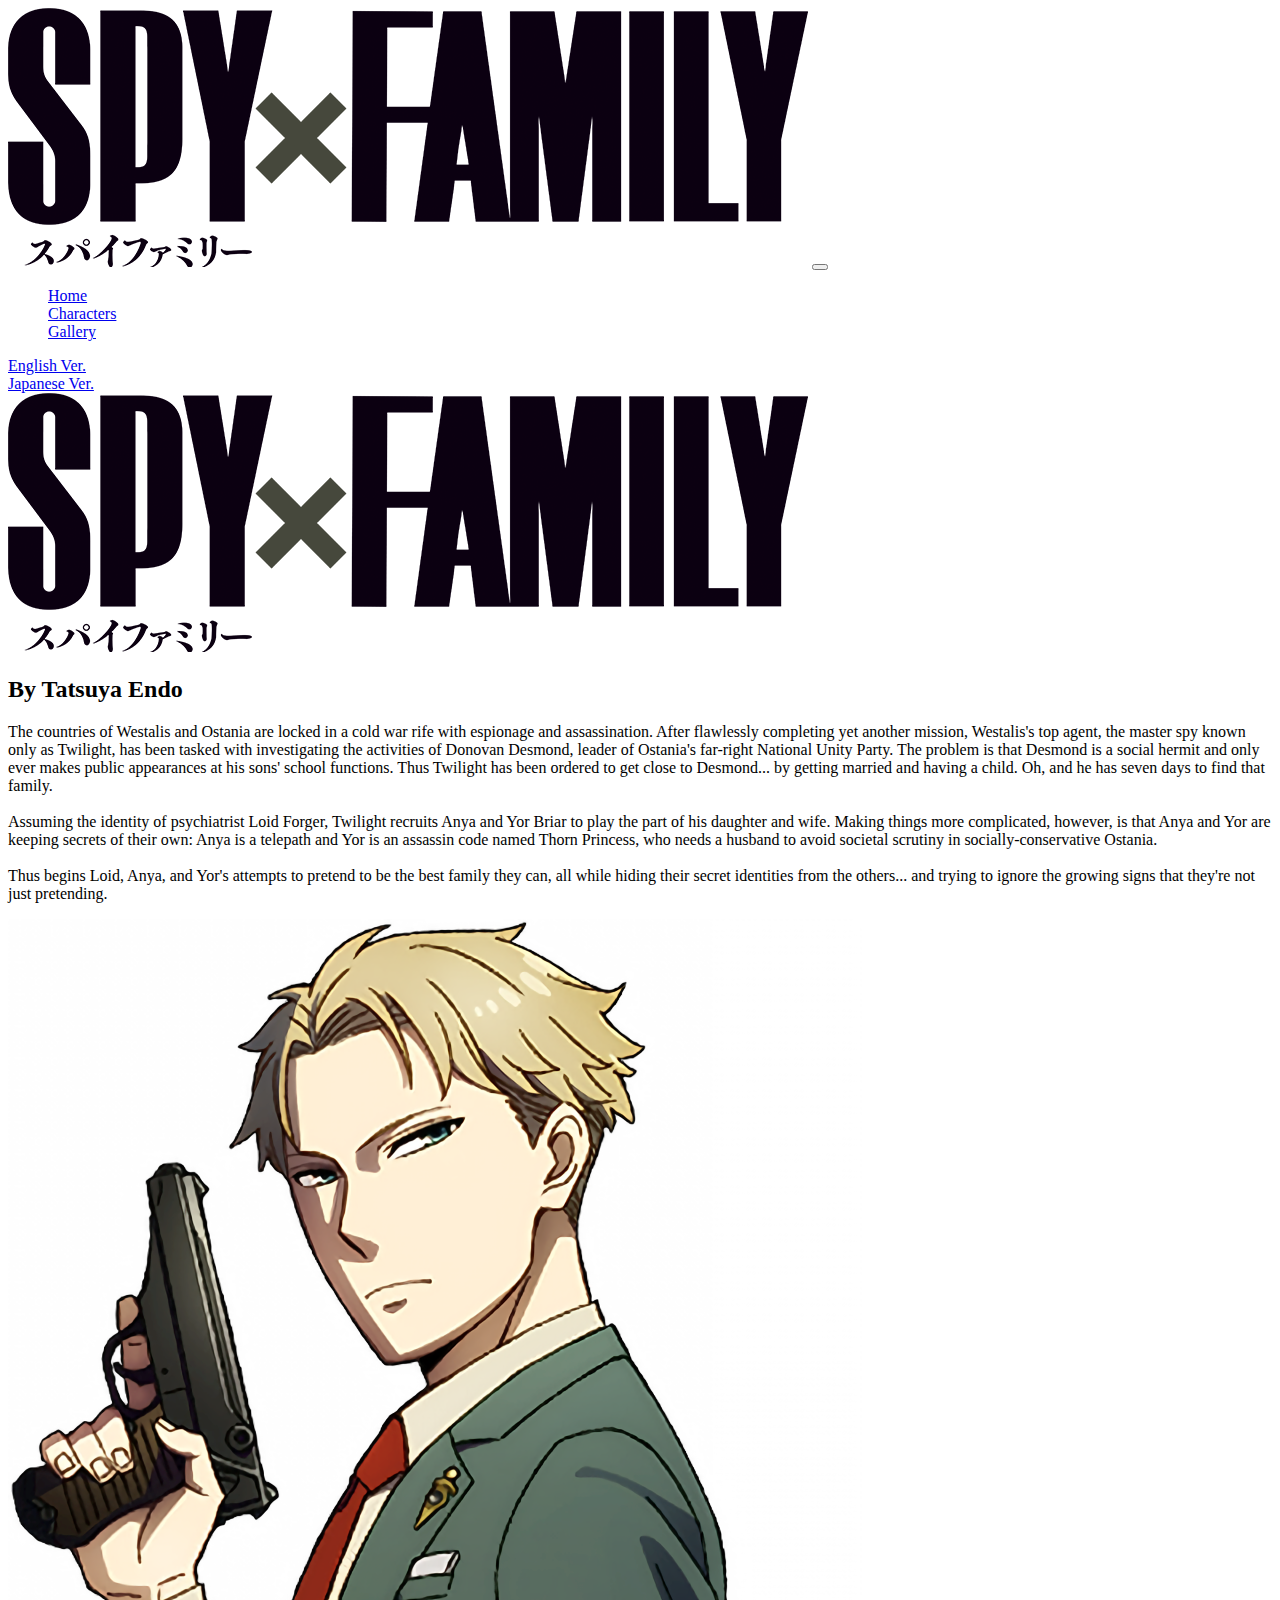
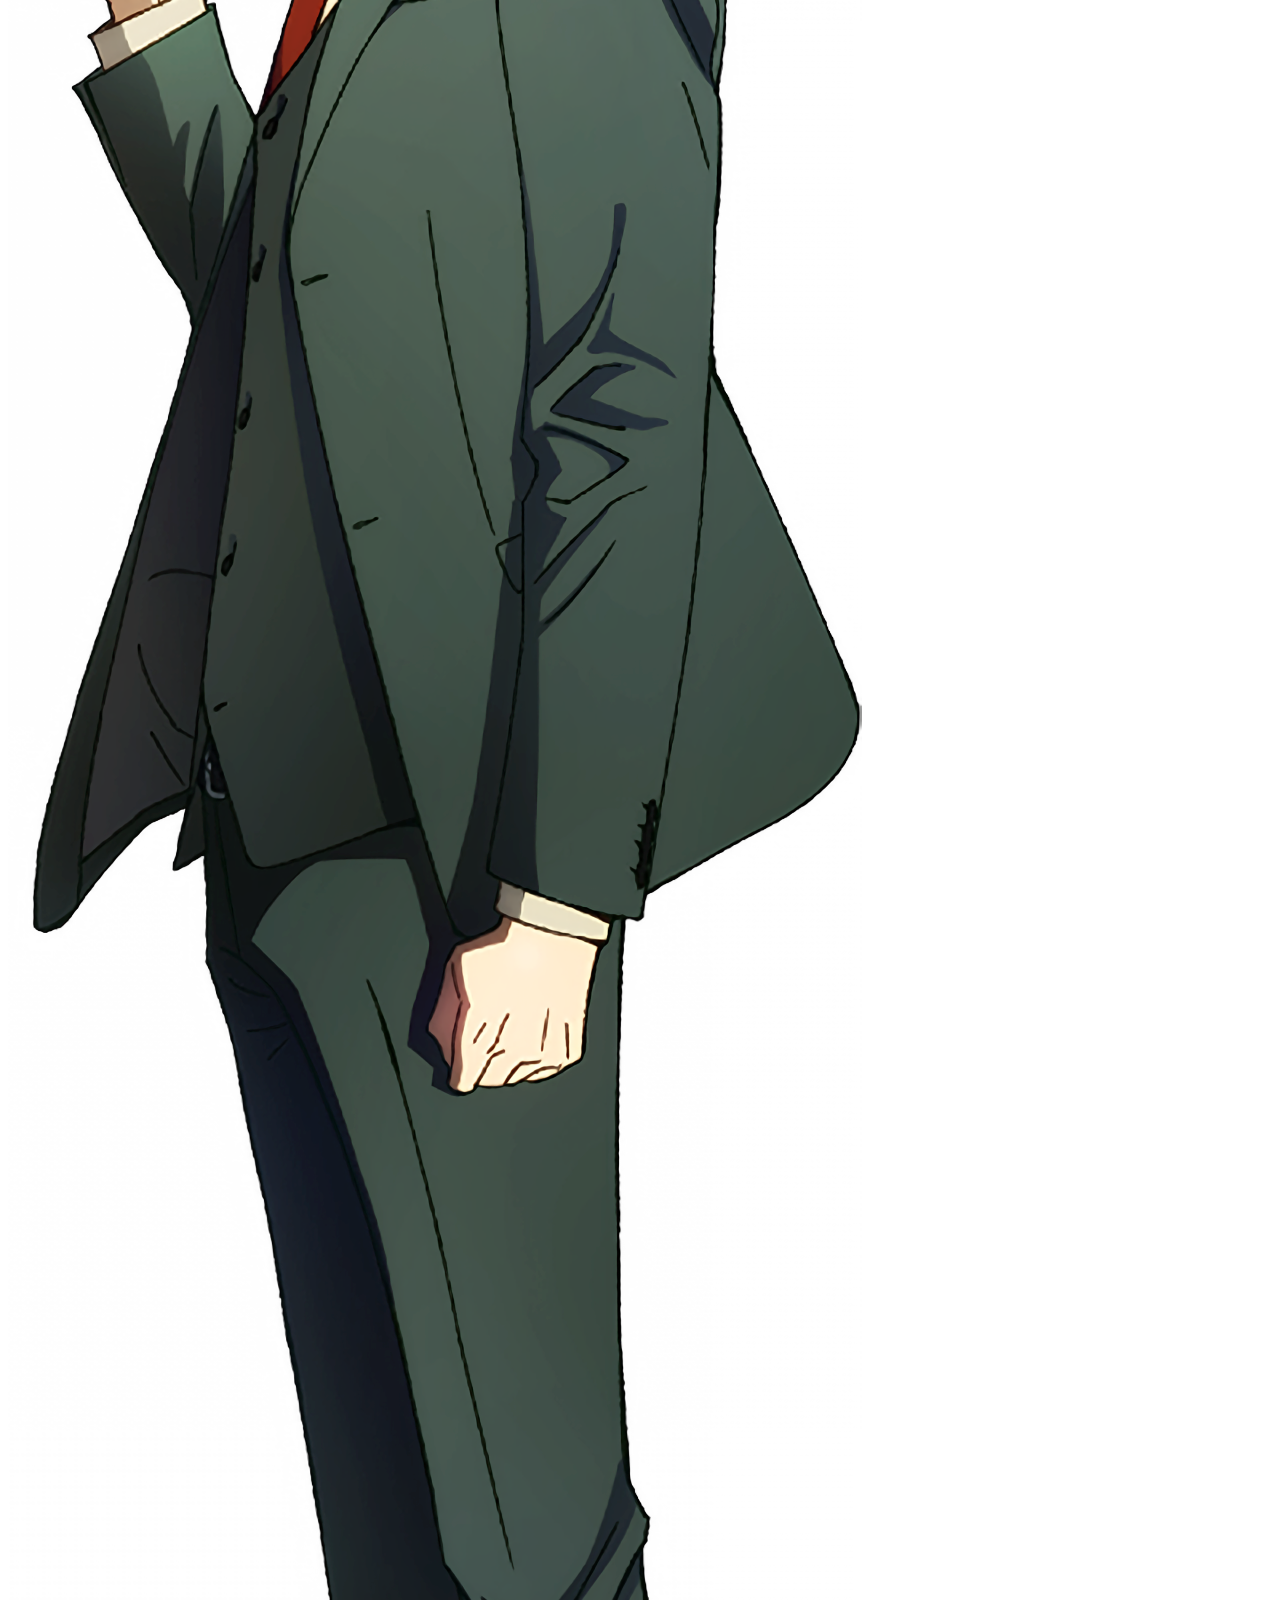
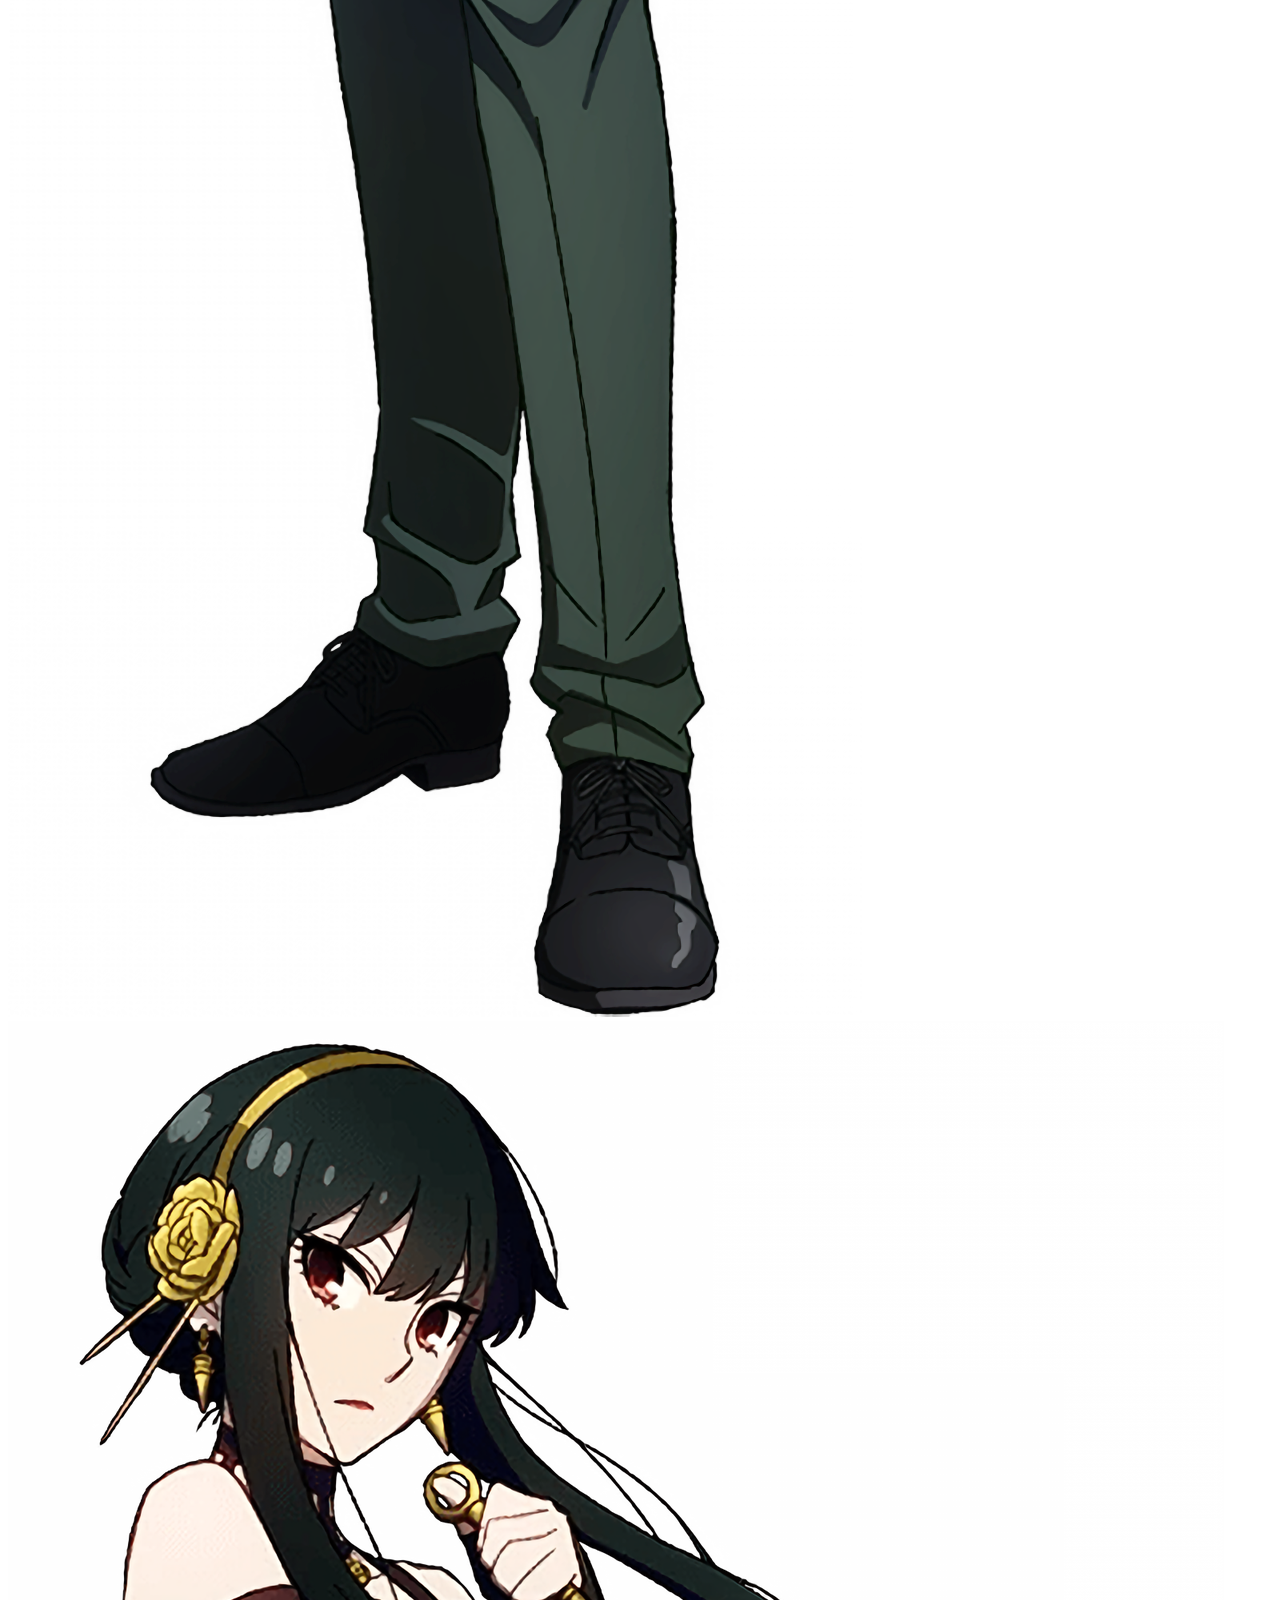
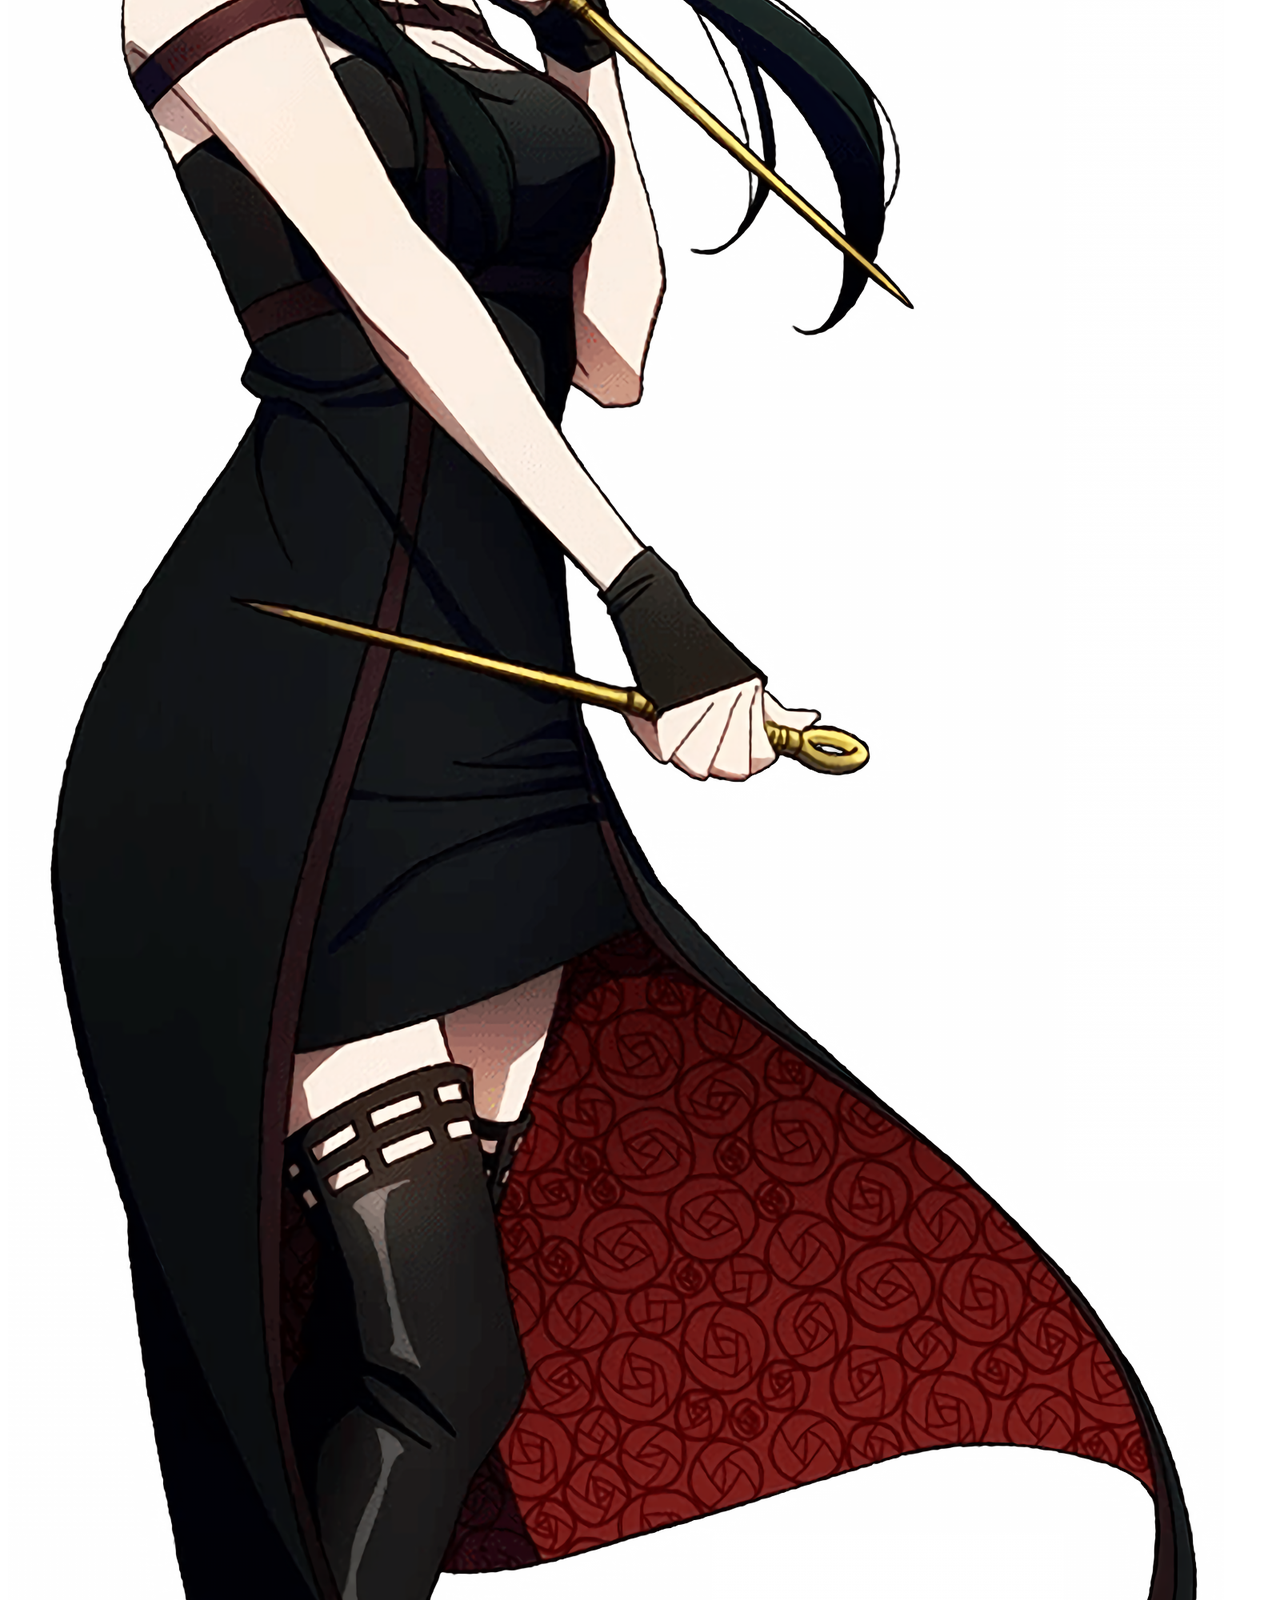
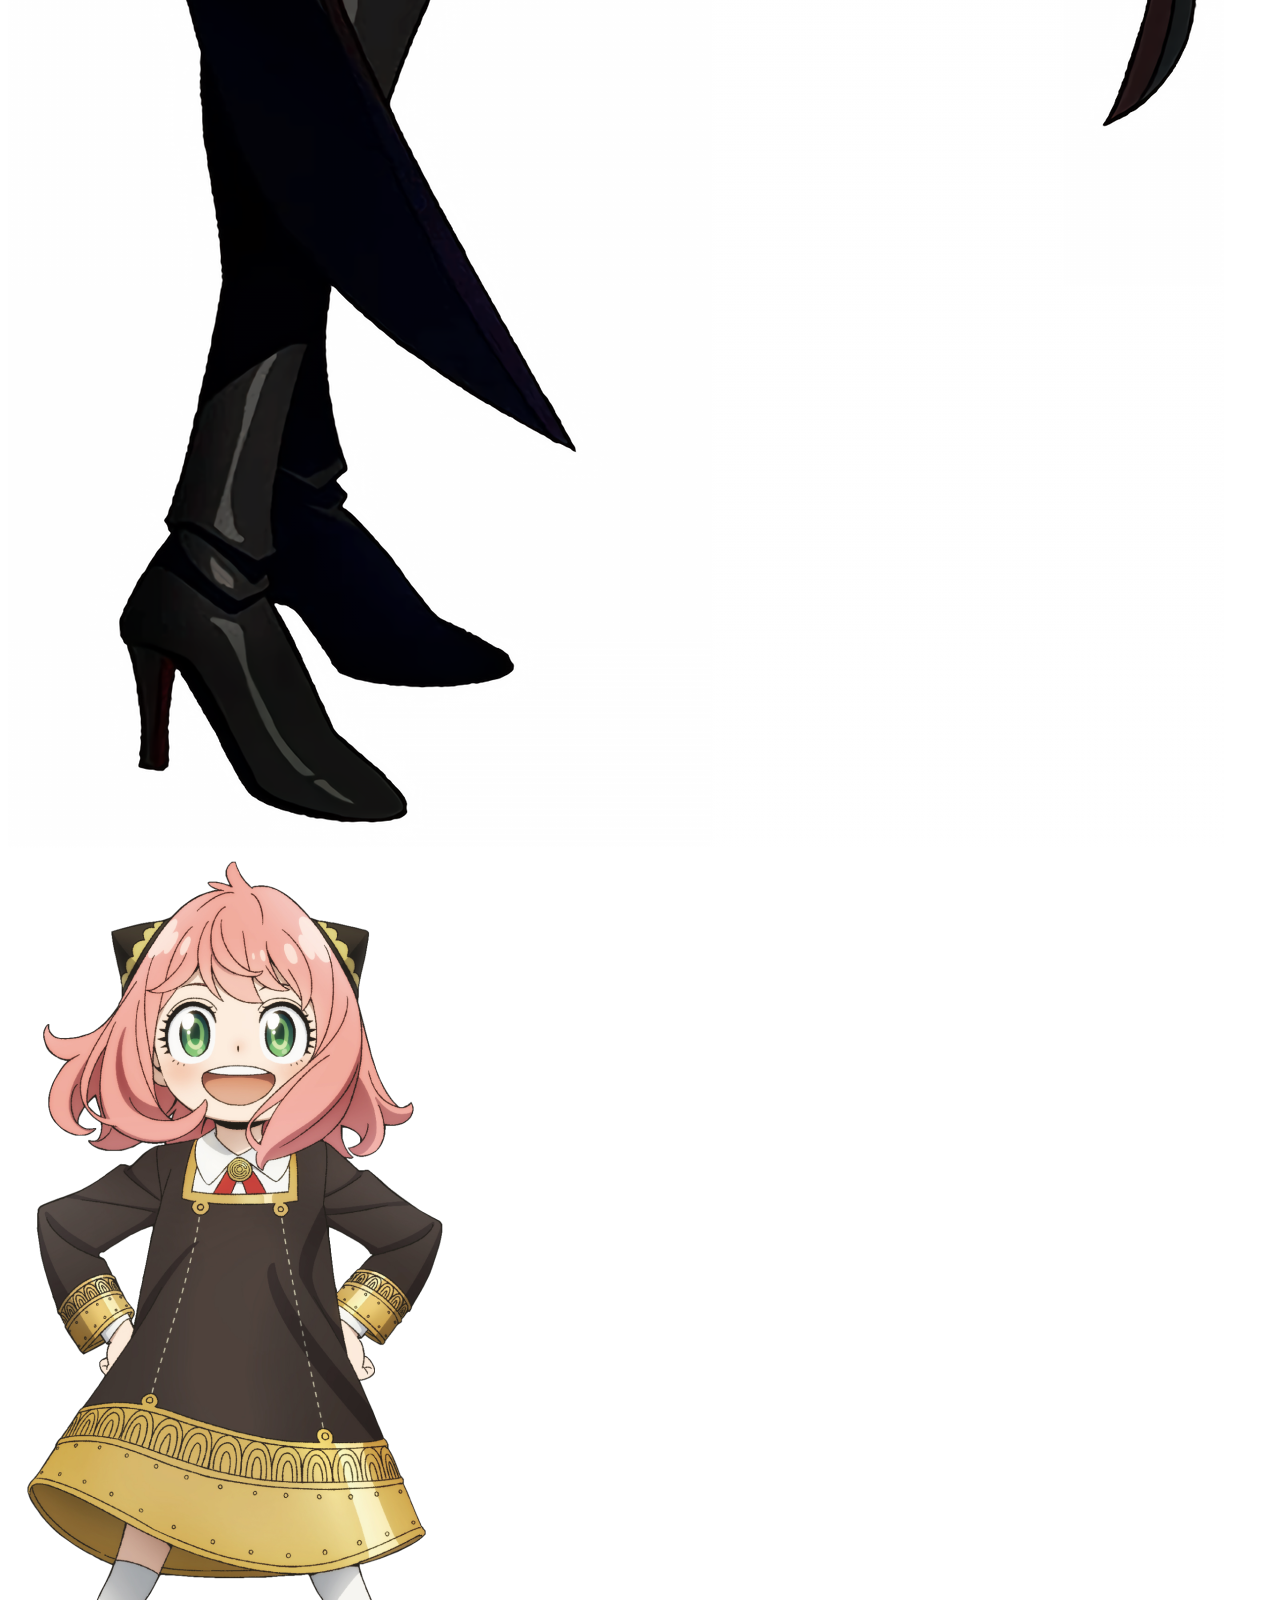
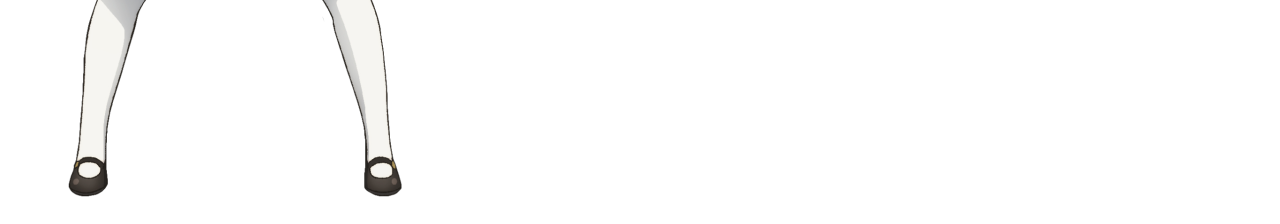
==== project/index.html @ 1bfbcc97 "started project" ====
<!DOCTYPE html>
<html lang="en">

<head>
    <meta charset="UTF-8">
    <meta name="viewport" content="width=device-width, initial-scale=1.0">
    <link href="https://cdn.jsdelivr.net/npm/bootstrap@5.3.0-alpha1/dist/css/bootstrap.min.css" rel="stylesheet"
        integrity="sha384-GLhlTQ8iRABdZLl6O3oVMWSktQOp6b7In1Zl3/Jr59b6EGGoI1aFkw7cmDA6j6gD" crossorigin="anonymous">
    <link rel="stylesheet" href="styles.css">
    <title>Spy X Family</title>
</head>

<body>
    <div class="container">
        <!-- navbar -->
        <nav class="navbar navbar-expand-lg bg-body-tertiary">
            <div class="container-fluid">
                <a class="navbar-brand" href="#">
                    <img src="img/Spy_x_Family_logo.png" class="img-fluid" alt="logo" /></a>
                <button class="navbar-toggler" type="button" data-bs-toggle="collapse"
                    data-bs-target="#navbarSupportedContent" aria-controls="navbarSupportedContent"
                    aria-expanded="false" aria-label="Toggle navigation">
                    <span class="navbar-toggler-icon"></span>
                </button>
                <div class="collapse navbar-collapse" id="navbarSupportedContent">
                    <ul class="navbar-nav me-auto mb-2 mb-lg-0">
                        <li class="nav-item">
                            <a class="nav-link active" aria-current="page" href="#">Home</a>
                        </li>
                        <li class="nav-item">
                            <a class="nav-link" href="#">Characters</a>
                        </li>
                        <li class="nav-item">
                            <a class="nav-link" href="#">Gallery</a>
                        </li>
                    </ul>
                    <li class="nav-item">
                        <a class="nav-link" href="https://www.viz.com/shonenjump/chapters/spy-x-family"
                            target="_blank">English Ver.</a>
                    </li>
                    <li class="nav-item">
                        <a class="nav-link" href="https://shonenjumpplus.com/episode/10834108156648240735"
                            target="_blank">Japanese Ver.</a>
                    </li>
                    </ul>
                </div>
            </div>
        </nav>

        <!-- hero carousel -->
        
        <!-- about manga -->
        <div class="container">
            <img src="img/Spy_x_Family_logo.png" class="img-fluid" alt="logo"/>
            <h2>By Tatsuya Endo</h2>
            <p>
                The countries of Westalis and Ostania are locked in a cold war rife with espionage and assassination.
                After flawlessly completing yet another mission, Westalis's top agent, the master spy known only as
                Twilight, has been tasked with investigating the activities of Donovan Desmond, leader of Ostania's
                far-right National Unity Party. The problem is that Desmond is a social hermit and only ever makes
                public appearances at his sons' school functions. Thus Twilight has been ordered to get close to
                Desmond... by getting married and having a child. Oh, and he has seven days to find that family.
                <br><br>
                Assuming the identity of psychiatrist Loid Forger, Twilight recruits Anya and Yor Briar to play the part
                of his daughter and wife. Making things more complicated, however, is that Anya and Yor are keeping
                secrets of their own:
                Anya is a telepath and Yor is an assassin code named Thorn Princess, who needs a husband to avoid
                societal scrutiny in socially-conservative Ostania.
                <br><br>
                Thus begins Loid, Anya, and Yor's attempts to pretend to be the best family they can, all while hiding
                their secret identities from the others... and trying to ignore the growing signs that they're not just
                pretending.
            </p>
        </div>

        <img src="img/loid.png" alt="Loid Forger profile">
        <img src="img/yor.png" alt="Yor Forger profile">
        <img src="img/anya.png" alt="Anya Forger profile">

        <script src="https://cdn.jsdelivr.net/npm/bootstrap@5.3.0-alpha1/dist/js/bootstrap.bundle.min.js"
            integrity="sha384-w76AqPfDkMBDXo30jS1Sgez6pr3x5MlQ1ZAGC+nuZB+EYdgRZgiwxhTBTkF7CXvN"
            crossorigin="anonymous"></script>
</body>

</html>
---- project/styles.css ----
* {
    list-style-type: none;
}
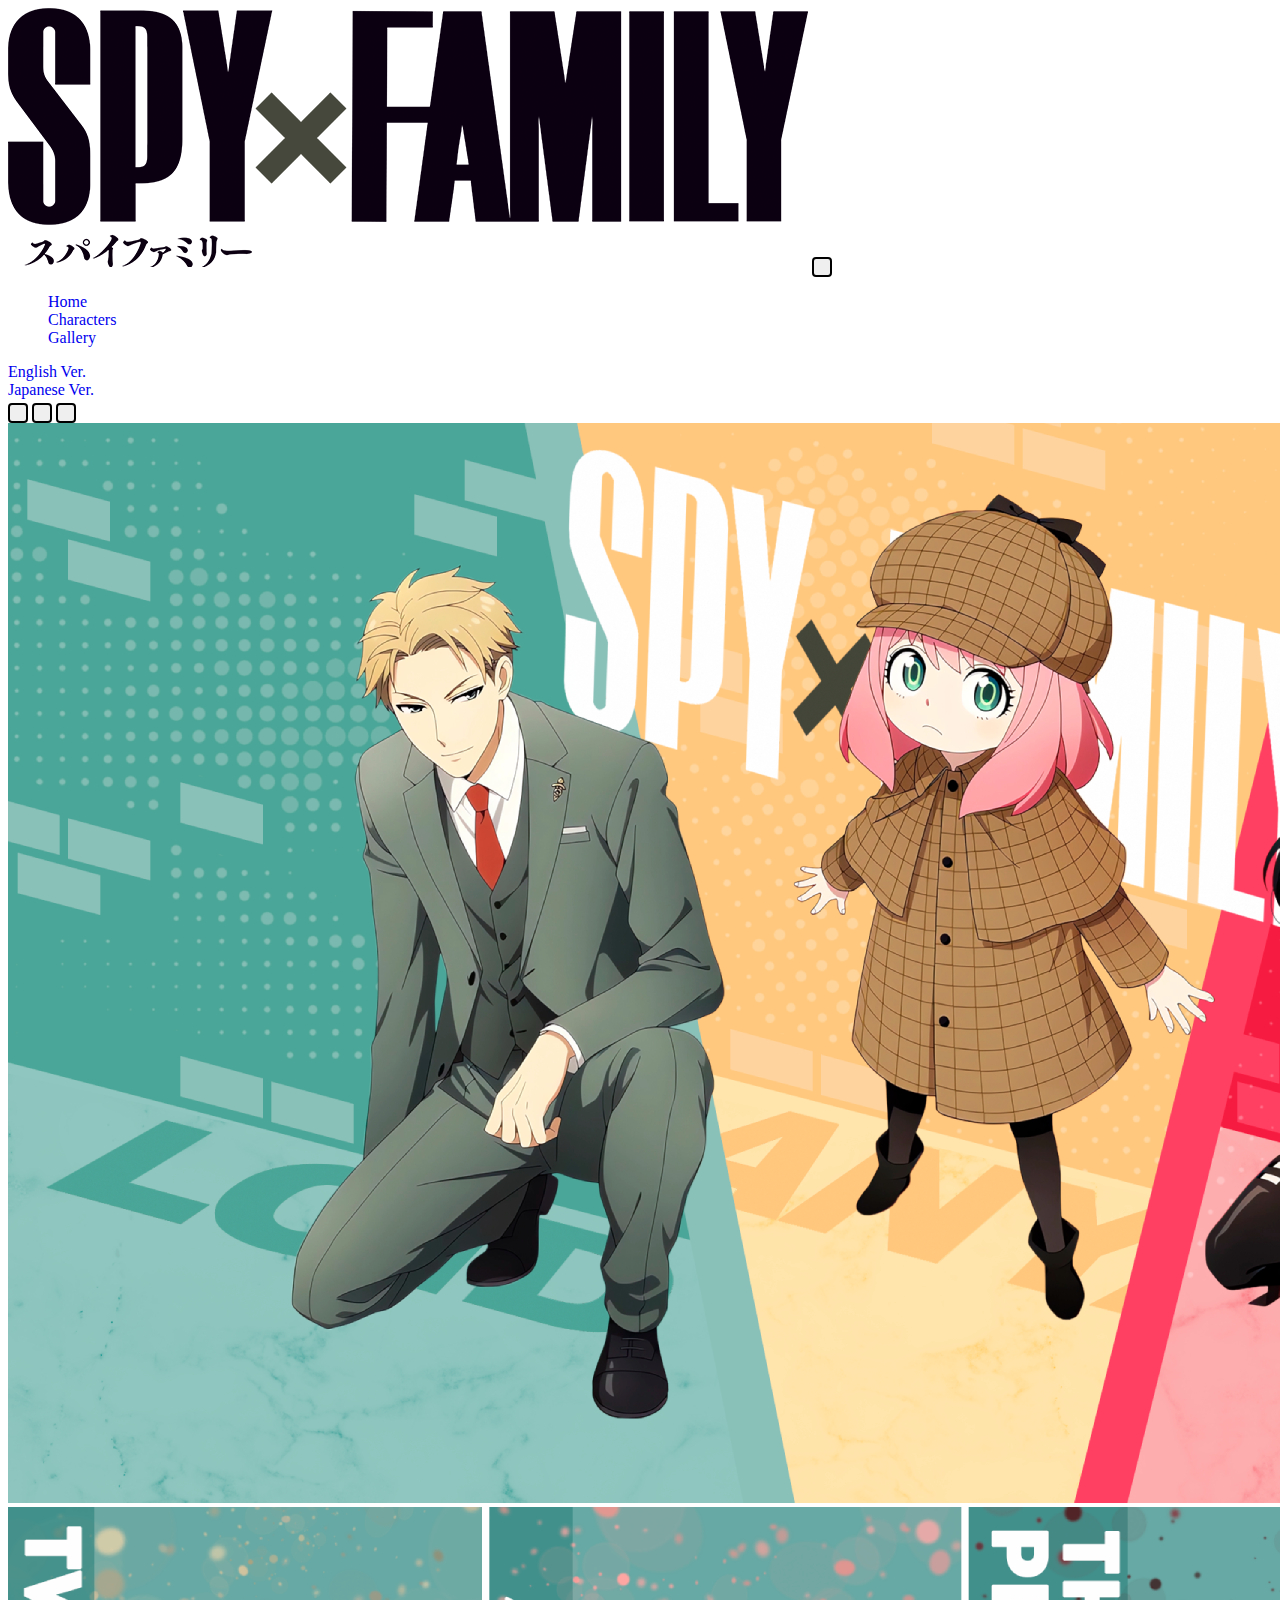
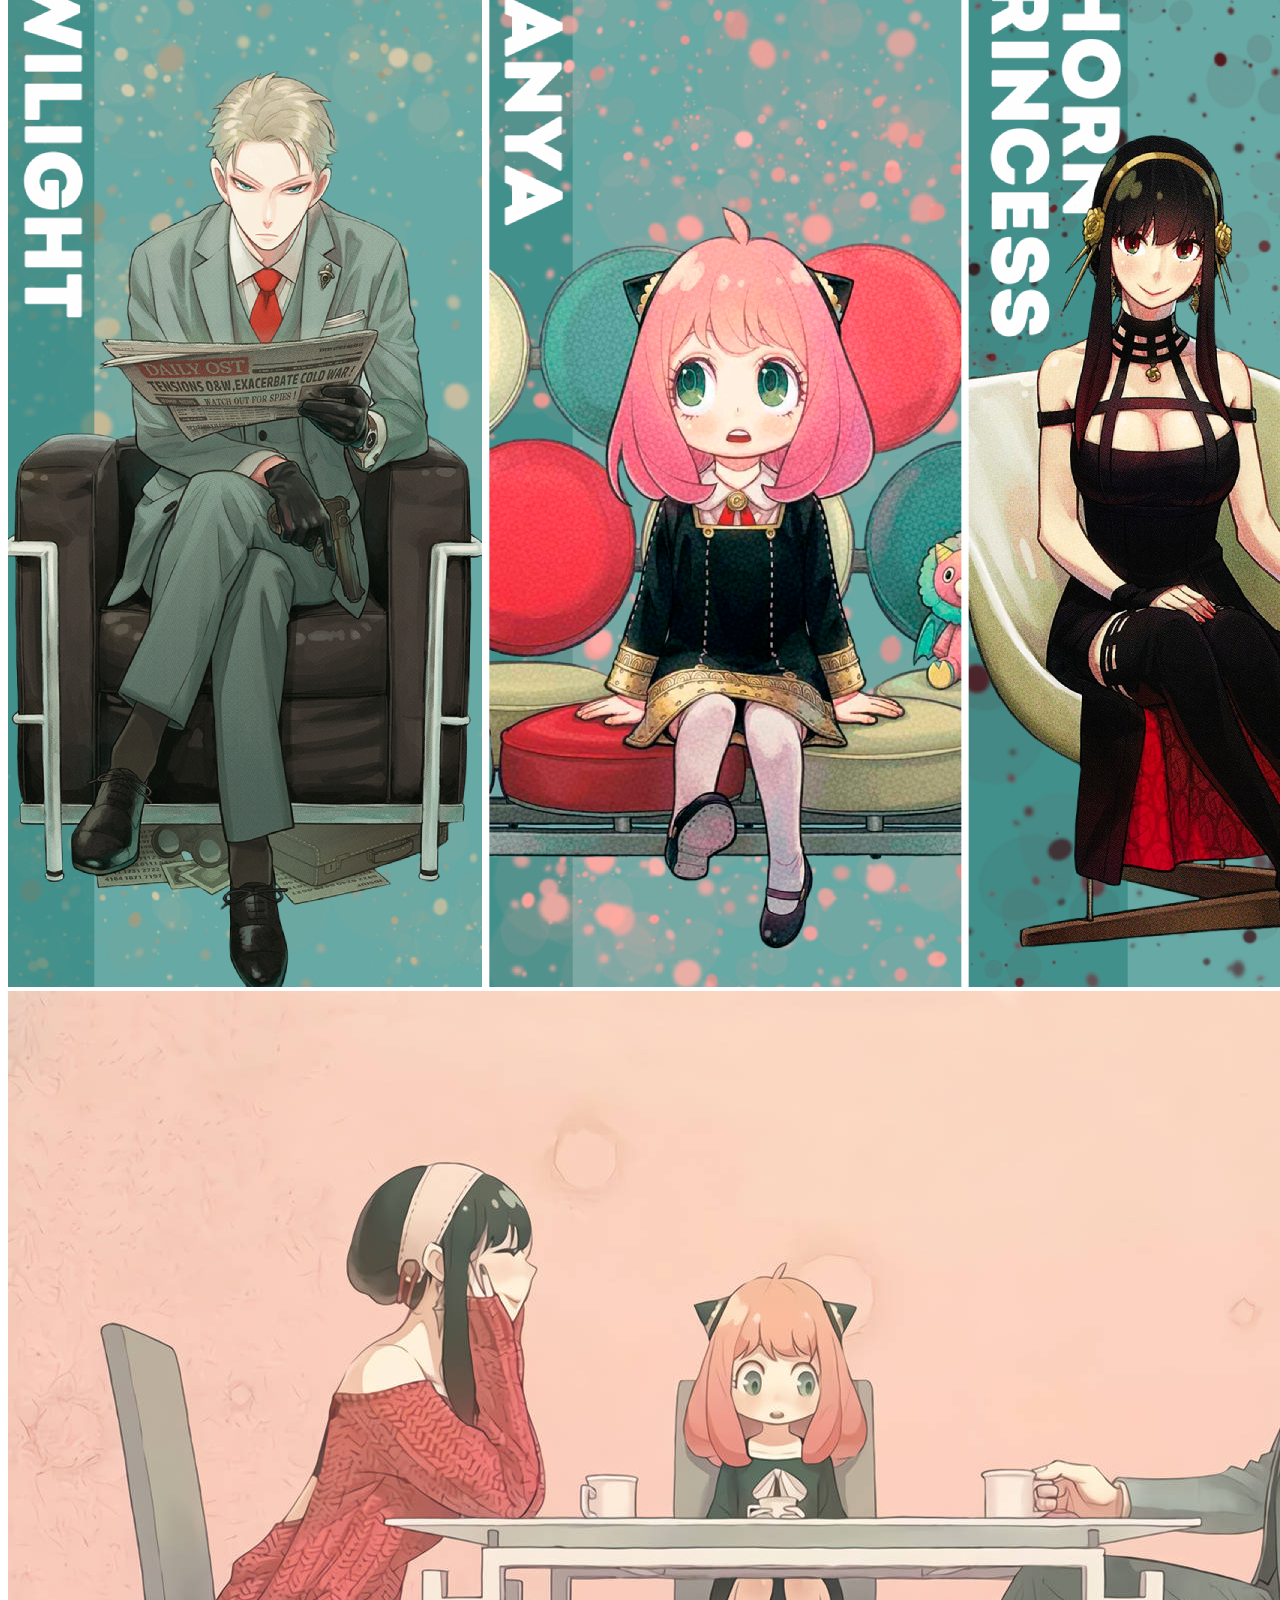
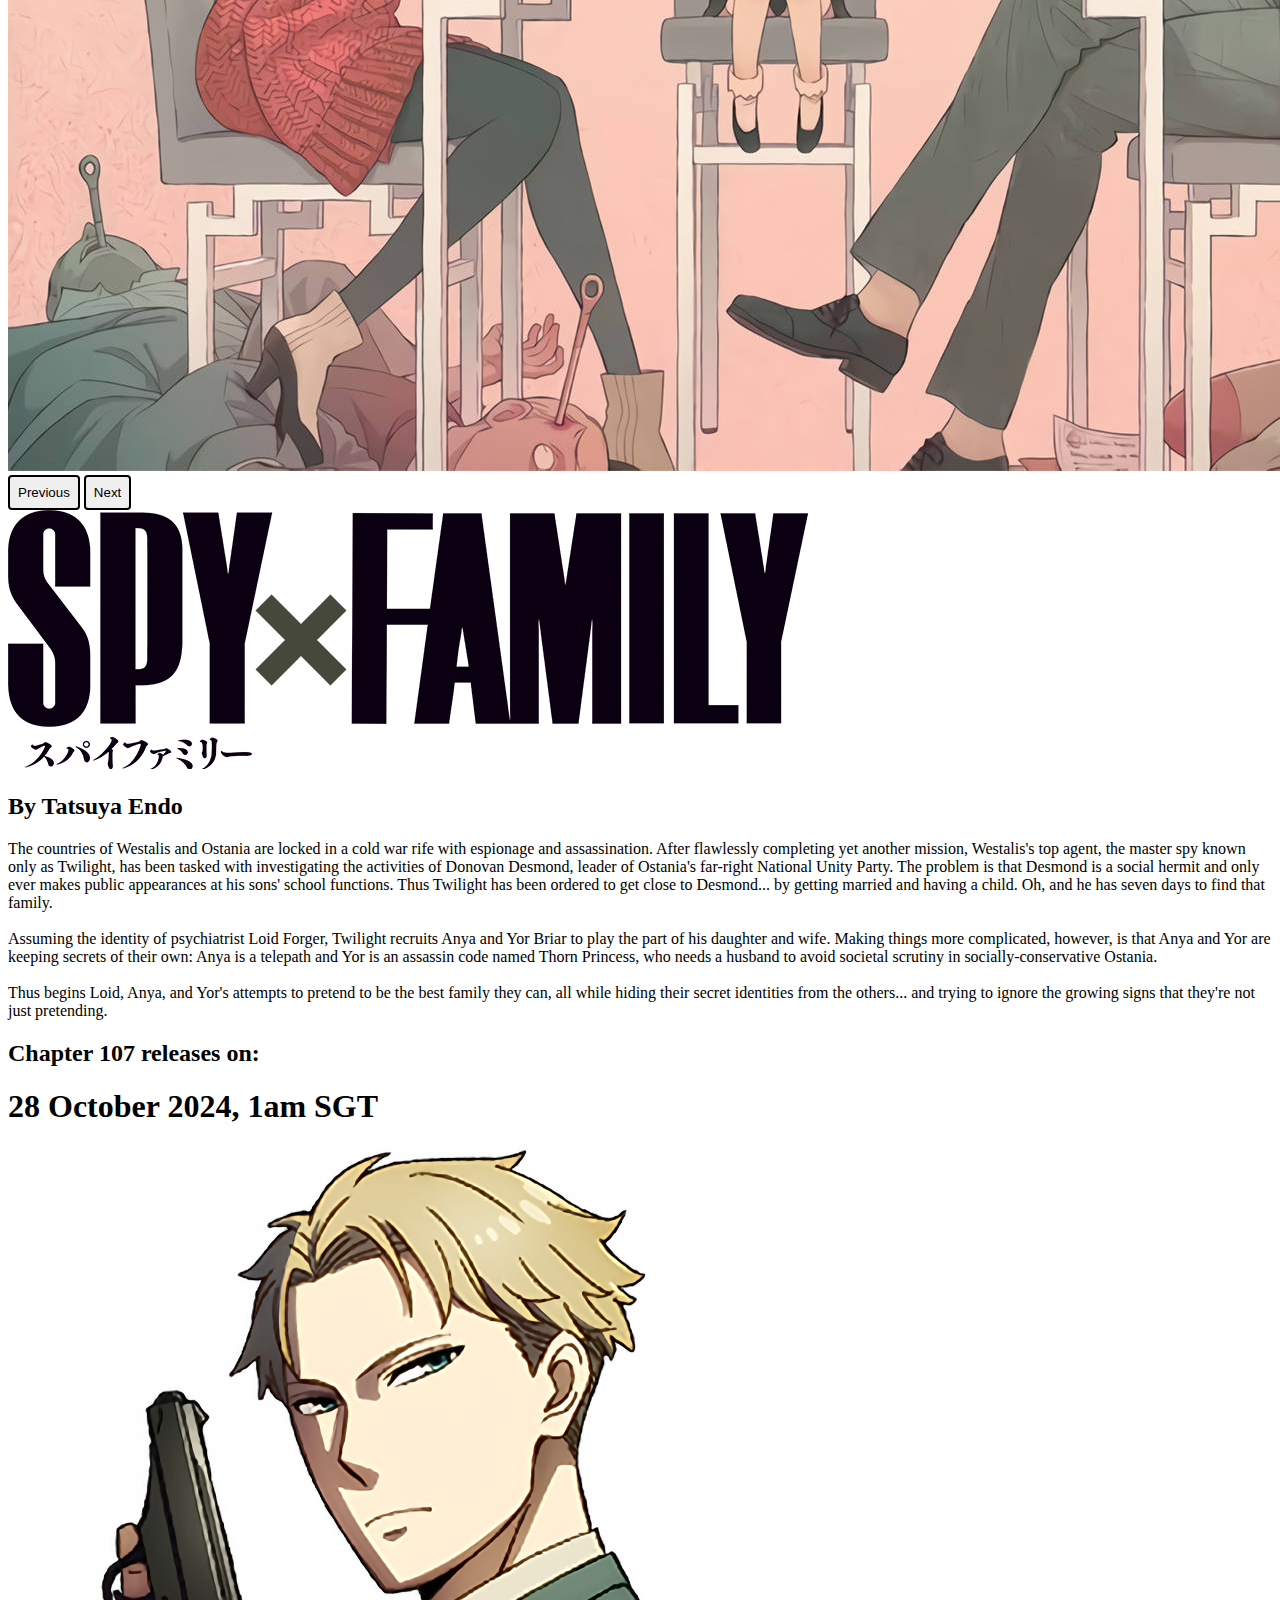
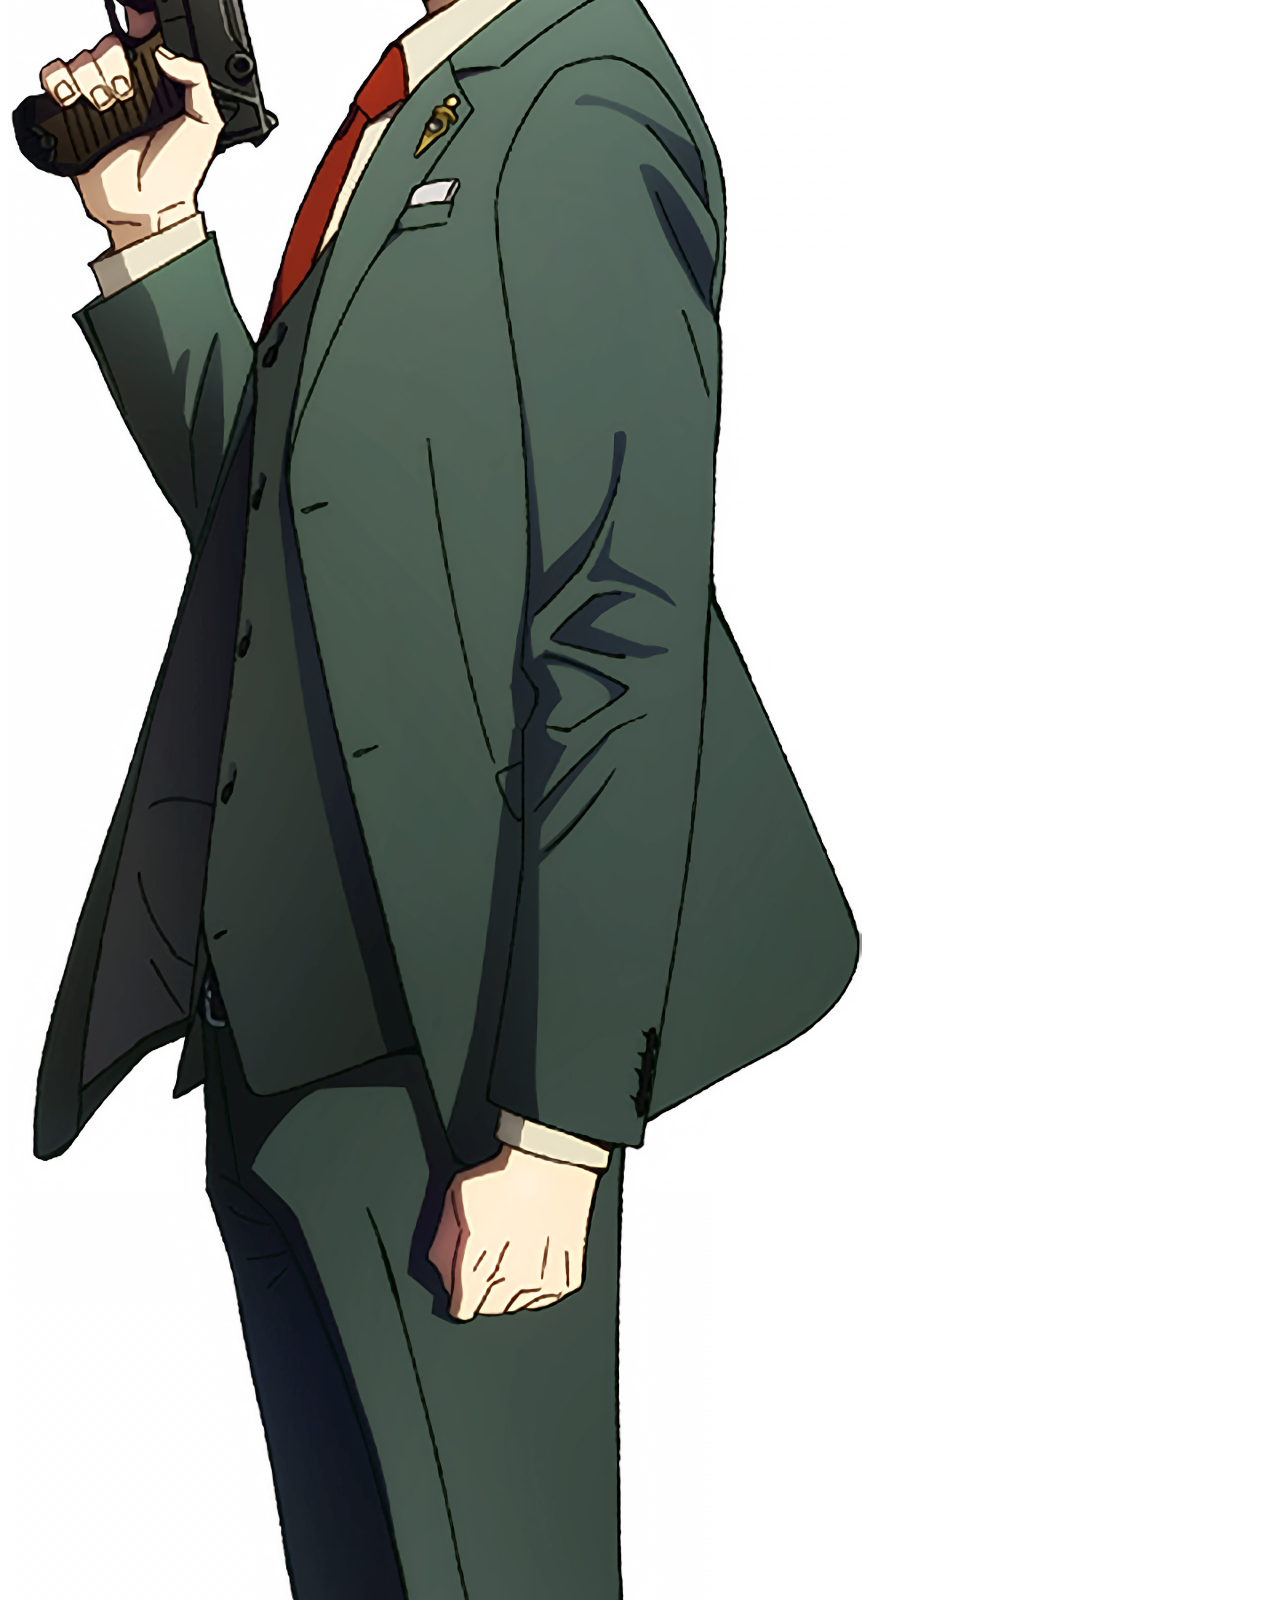
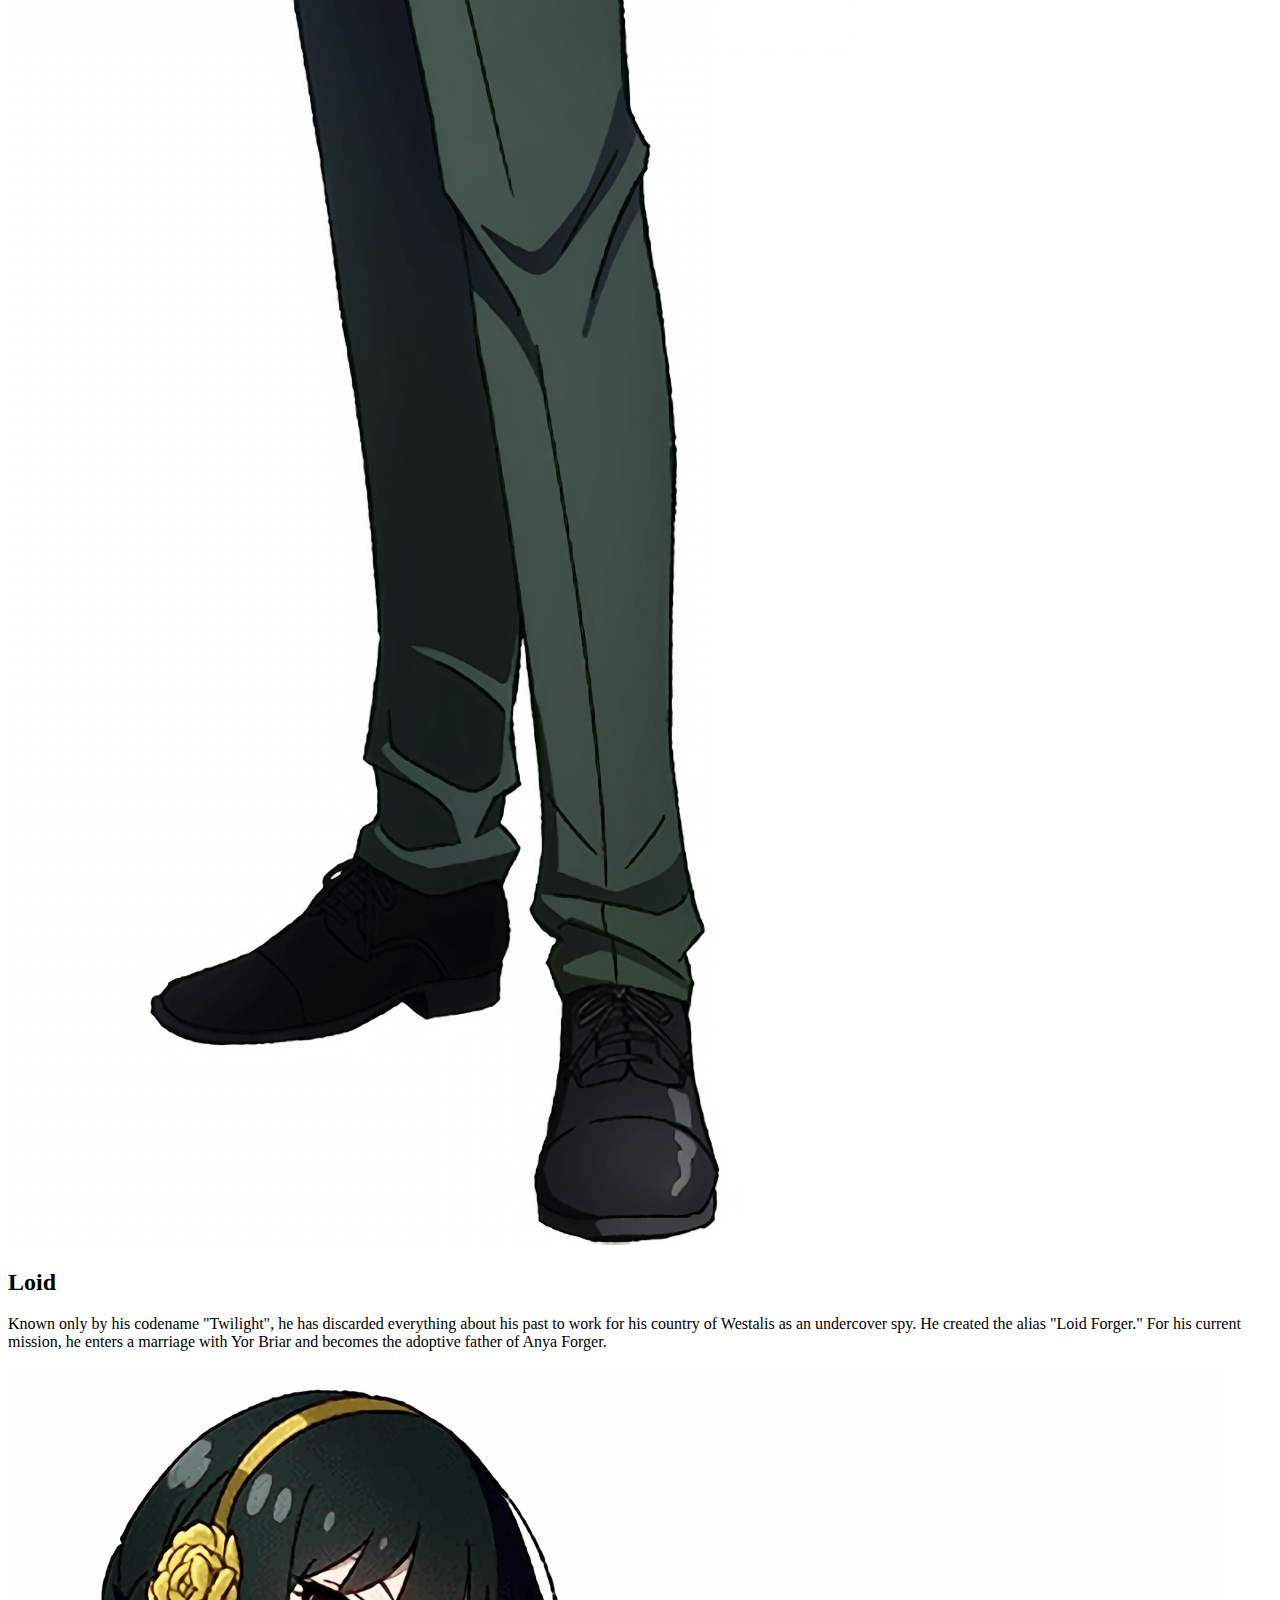
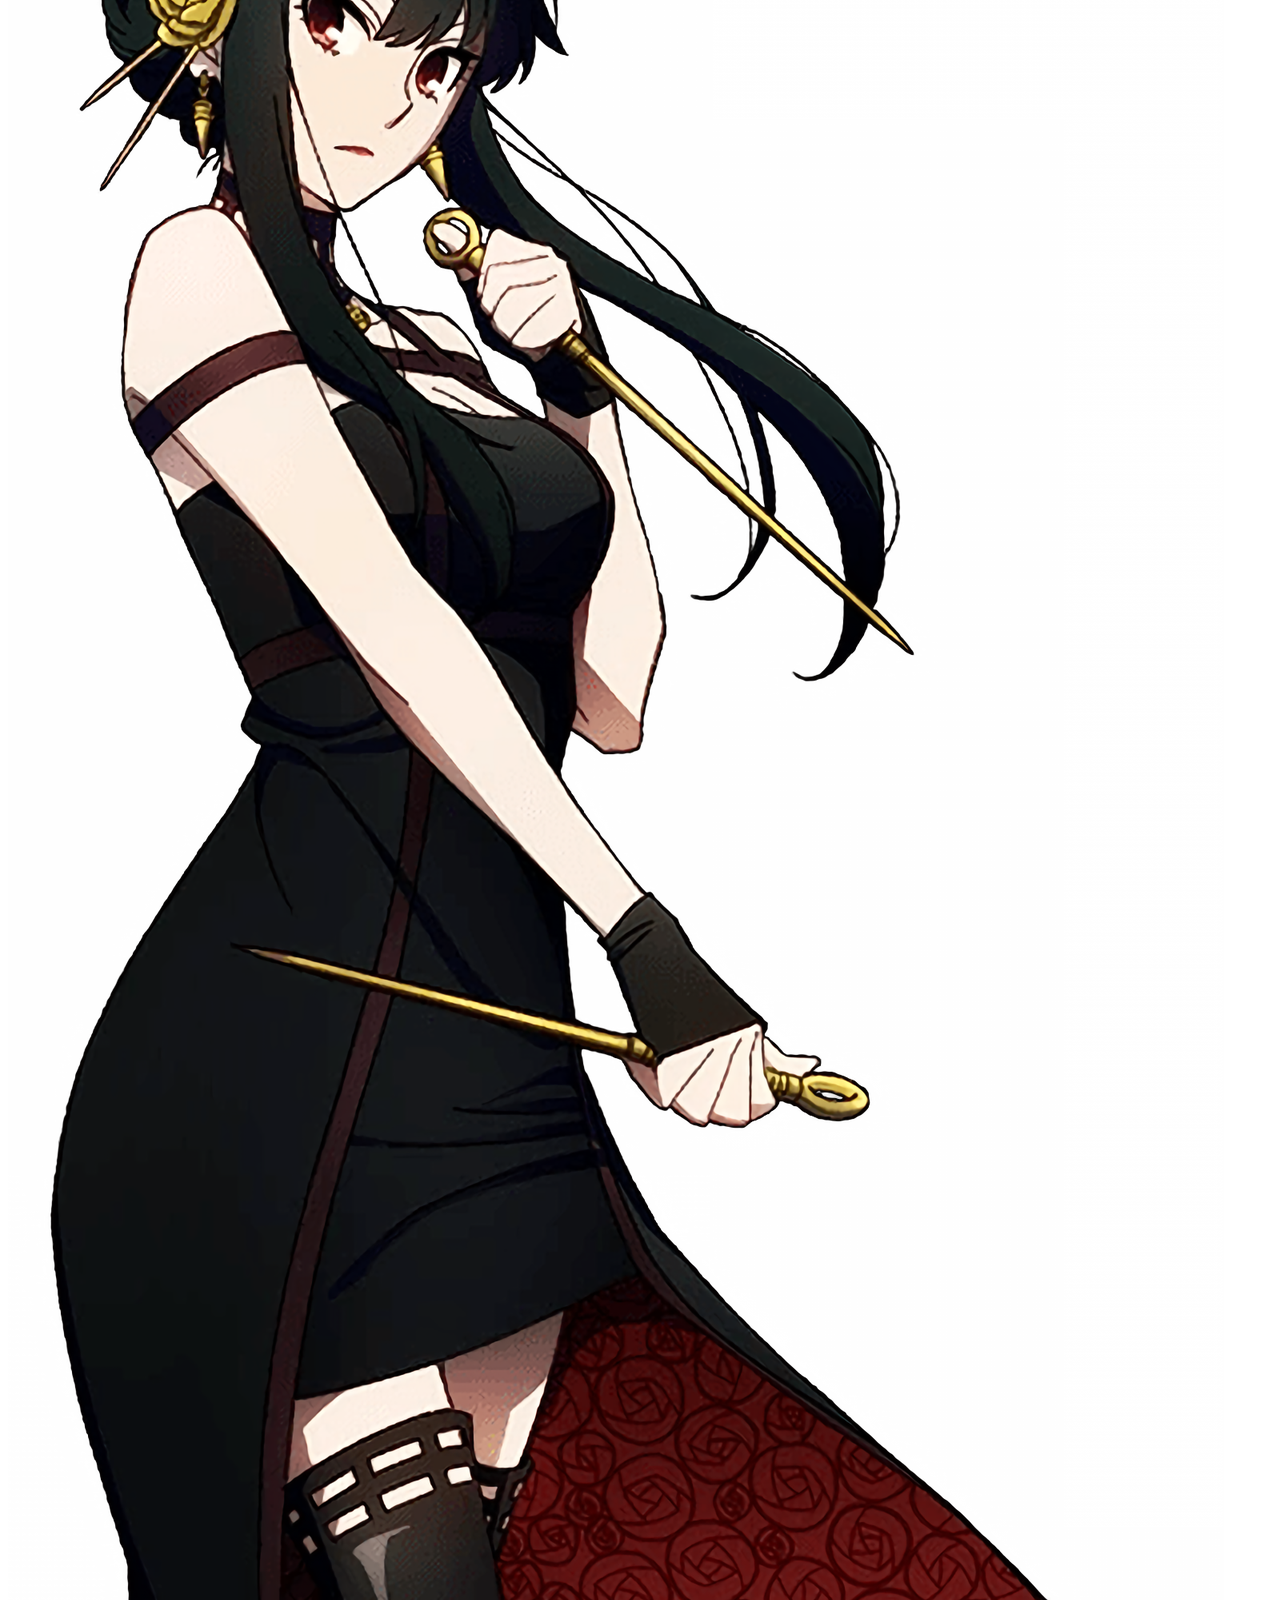
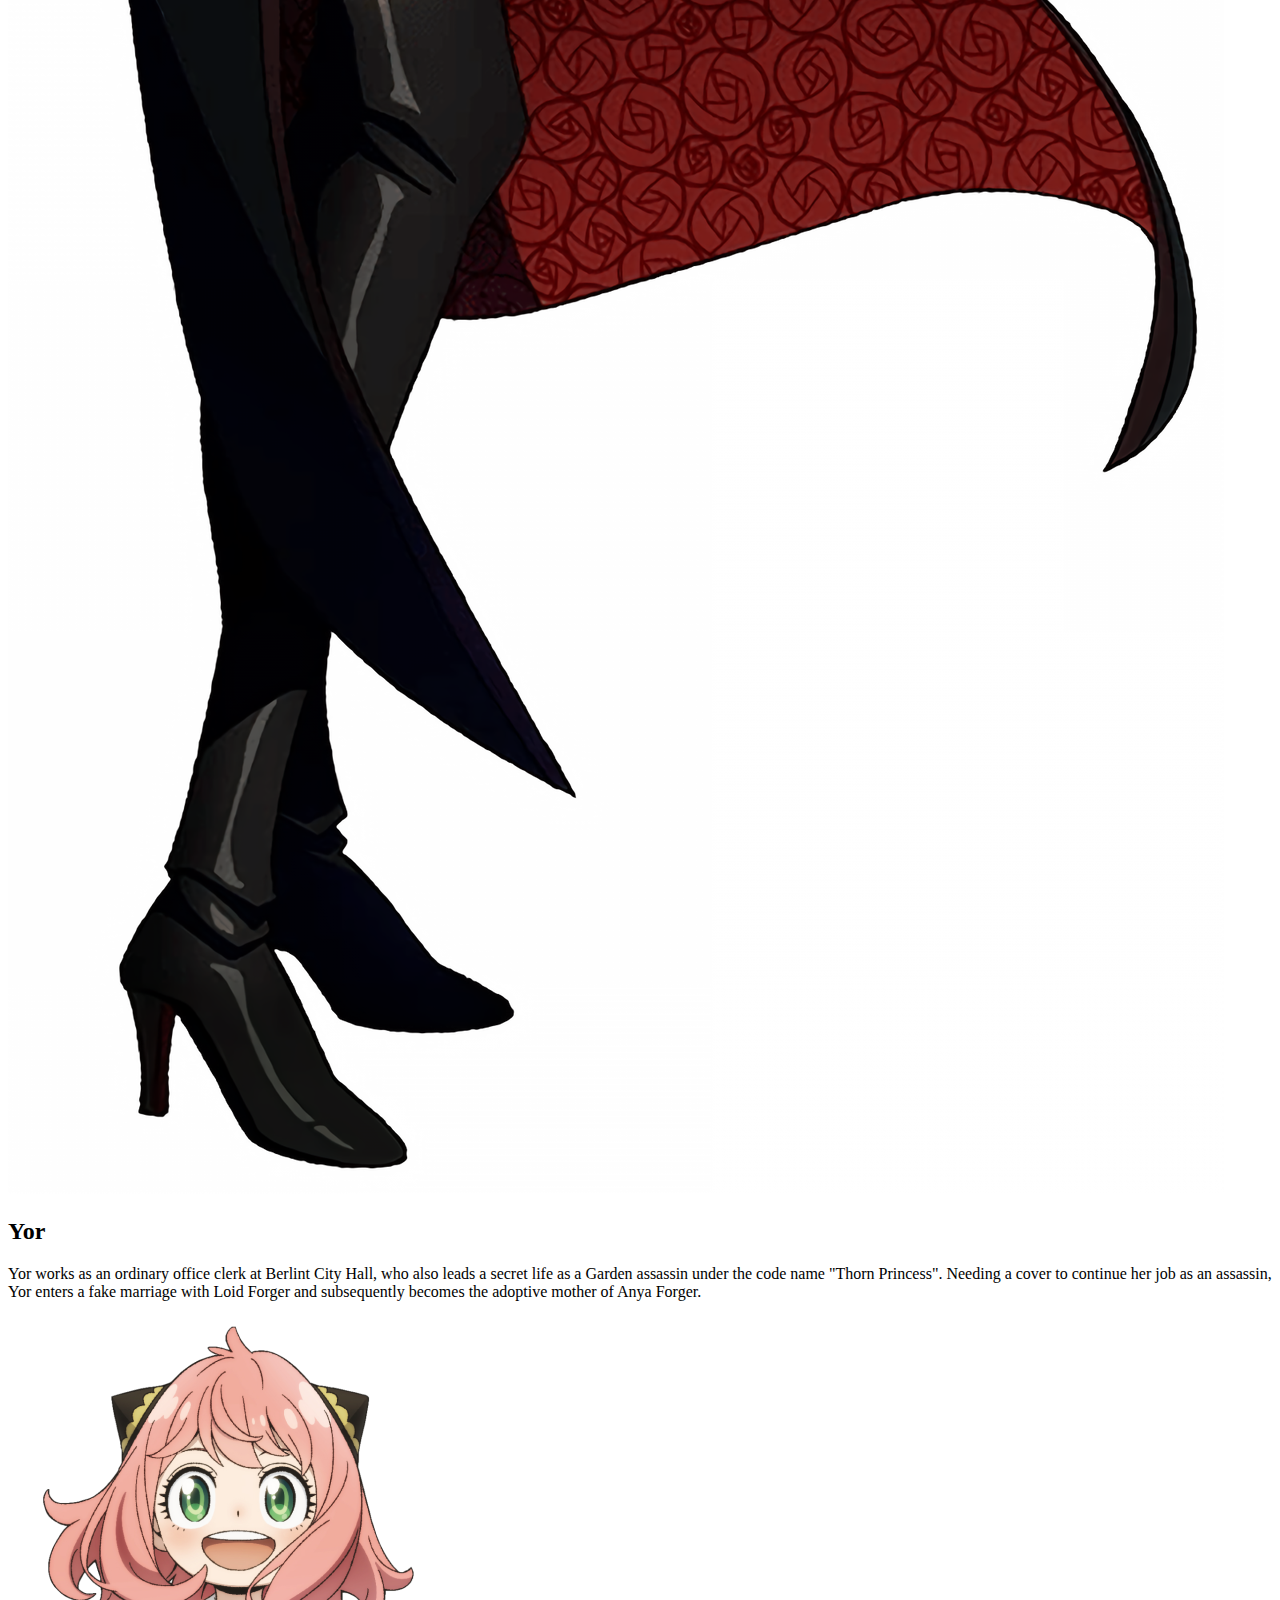
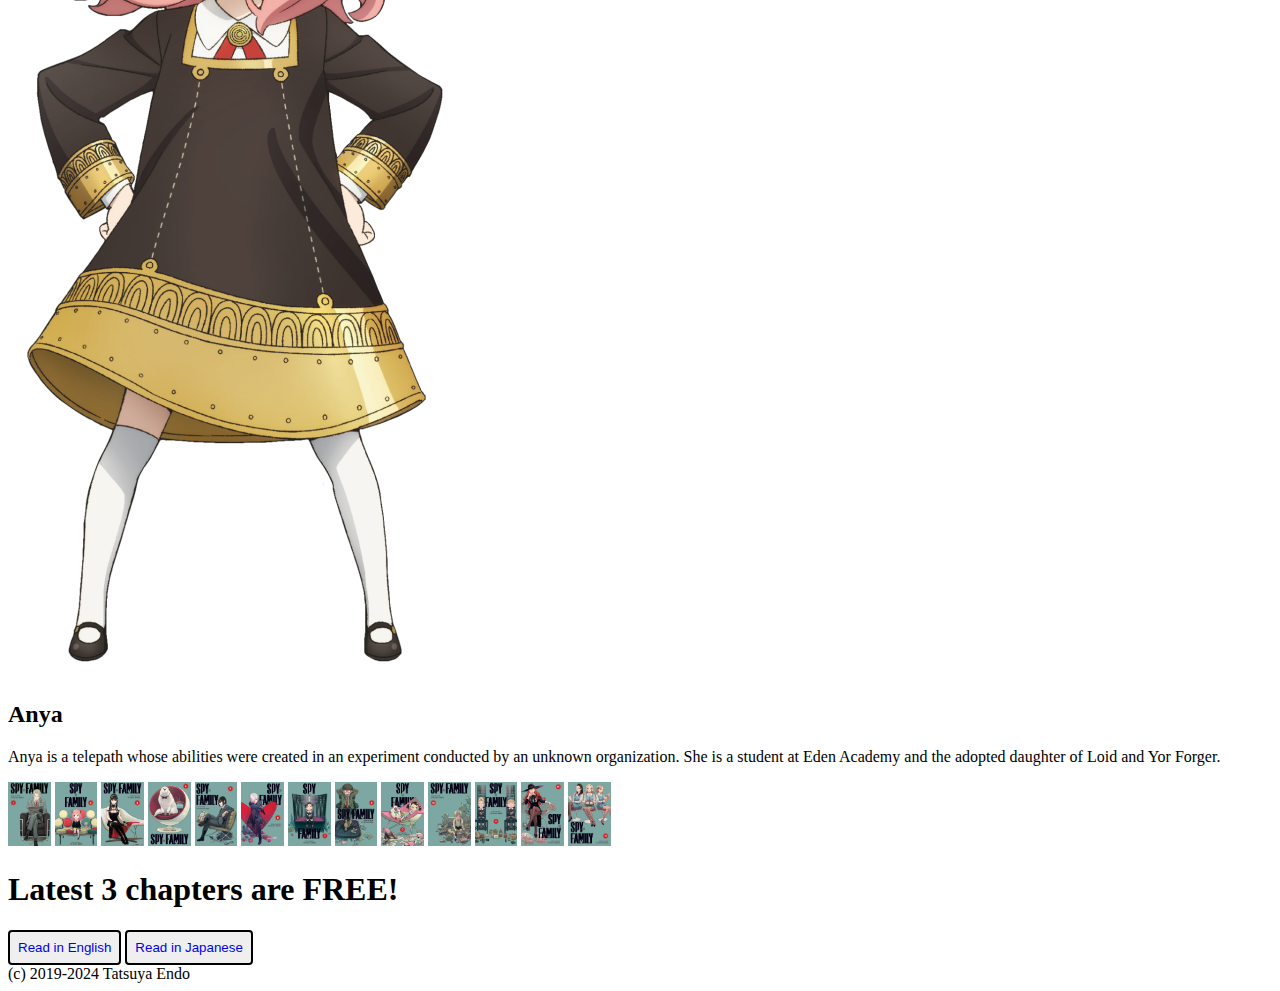
==== commit e29cbdac: "starting styling" ====
--- a/project/index.html
+++ b/project/index.html
@@ -25,13 +25,13 @@
                 <div class="collapse navbar-collapse" id="navbarSupportedContent">
                     <ul class="navbar-nav me-auto mb-2 mb-lg-0">
                         <li class="nav-item">
-                            <a class="nav-link active" aria-current="page" href="#">Home</a>
+                            <a class="nav-link active" aria-current="page" href="#Home">Home</a>
                         </li>
                         <li class="nav-item">
-                            <a class="nav-link" href="#">Characters</a>
+                            <a class="nav-link" href="#Characters">Characters</a>
                         </li>
                         <li class="nav-item">
-                            <a class="nav-link" href="#">Gallery</a>
+                            <a class="nav-link" href="#Gallery">Gallery</a>
                         </li>
                     </ul>
                     <li class="nav-item">
@@ -48,34 +48,142 @@
         </nav>
 
         <!-- hero carousel -->
-        
+        <section id="Home">
+            <div id="carouselIndicators" class="carousel slide">
+                <div class="carousel-indicators">
+                    <button type="button" data-bs-target="#carouselIndicators" data-bs-slide-to="0" class="active"
+                        aria-current="true" aria-label="Slide 1"></button>
+                    <button type="button" data-bs-target="#carouselIndicators" data-bs-slide-to="1"
+                        aria-label="Slide 2"></button>
+                    <button type="button" data-bs-target="#carouselIndicators" data-bs-slide-to="2"
+                        aria-label="Slide 3"></button>
+                </div>
+                <div class="carousel-inner">
+                    <div class="carousel-item active">
+                        <img src="img/hero/hero-1.jpg" class="d-block w-100" alt="Image 1">
+                    </div>
+                    <div class="carousel-item">
+                        <img src="img/hero/hero-2.jpg" class="d-block w-100" alt="Image 2">
+                    </div>
+                    <div class="carousel-item">
+                        <img src="img/hero/hero-3.jpg" class="d-block w-100" alt="Image 3">
+                    </div>
+                    <button class="carousel-control-prev" type="button" data-bs-target="#carouselIndicators"
+                        data-bs-slide="prev">
+                        <span class="carousel-control-prev-icon" aria-hidden="true"></span>
+                        <span class="visually-hidden">Previous</span>
+                    </button>
+                    <button class="carousel-control-next" type="button" data-bs-target="#carouselIndicators"
+                        data-bs-slide="next">
+                        <span class="carousel-control-next-icon" aria-hidden="true"></span>
+                        <span class="visually-hidden">Next</span>
+                    </button>
+                </div>
+        </section>
+        <!-- youtube trailer: https://www.youtube.com/watch?v=CCXLUQzuigw -->
         <!-- about manga -->
+        <section id="About">
+            <div class="container">
+                <img src="img/Spy_x_Family_logo.png" class="img-fluid" alt="logo" />
+                <h2>By Tatsuya Endo</h2>
+                <p>
+                    The countries of Westalis and Ostania are locked in a cold war rife with espionage and
+                    assassination.
+                    After flawlessly completing yet another mission, Westalis's top agent, the master spy known only as
+                    Twilight, has been tasked with investigating the activities of Donovan Desmond, leader of Ostania's
+                    far-right National Unity Party. The problem is that Desmond is a social hermit and only ever makes
+                    public appearances at his sons' school functions. Thus Twilight has been ordered to get close to
+                    Desmond... by getting married and having a child. Oh, and he has seven days to find that family.
+                    <br><br>
+                    Assuming the identity of psychiatrist Loid Forger, Twilight recruits Anya and Yor Briar to play the
+                    part
+                    of his daughter and wife. Making things more complicated, however, is that Anya and Yor are keeping
+                    secrets of their own:
+                    Anya is a telepath and Yor is an assassin code named Thorn Princess, who needs a husband to avoid
+                    societal scrutiny in socially-conservative Ostania.
+                    <br><br>
+                    Thus begins Loid, Anya, and Yor's attempts to pretend to be the best family they can, all while
+                    hiding
+                    their secret identities from the others... and trying to ignore the growing signs that they're not
+                    just
+                    pretending.
+                </p>
+                <div class="container">
+                    <h2>Chapter 107 releases on:</h2>
+                    <h1>28 October 2024, 1am SGT</h1>
+                </div>
+            </div>
+        </section>
+
+        <!-- characters -->
+        <section id="Characters">
+            <div class="container row">
+                <div class="protagonist col-12 col-md-4">
+                    <img src="img/loid.png" alt="Loid Forger profile">
+                    <h2>Loid</h2>
+                    <p>
+                        Known only by his codename "Twilight", he has discarded everything about his past to work for
+                        his
+                        country of Westalis as an undercover spy. He created the alias "Loid Forger."
+                        For his current mission, he enters a marriage with Yor Briar and becomes the adoptive father of
+                        Anya
+                        Forger.
+                    </p>
+                </div>
+                <div class="protagonist col-12 col-md-4">
+                    <img src="img/yor.png" alt="Yor Forger profile">
+                    <h2>Yor</h2>
+                    <p>
+                        Yor works as an ordinary office clerk at Berlint City Hall, who also leads a secret life as a
+                        Garden
+                        assassin under the code name "Thorn Princess".
+                        Needing a cover to continue her job as an assassin, Yor enters a fake marriage with Loid Forger
+                        and
+                        subsequently becomes the adoptive mother of Anya Forger.
+                    </p>
+                </div>
+                <div class="protagonist col-12 col-md-4">
+                    <img src="img/anya.png" alt="Anya Forger profile">
+                    <h2>Anya</h2>
+                    <p>
+                        Anya is a telepath whose abilities were created in an experiment conducted by an unknown
+                        organization.
+                        She is a student at Eden Academy and the adopted daughter of Loid and Yor Forger.
+                    </p>
+                </div>
+            </div>
+        </section>
+
+        <section id="Gallery">
+            <div class="volumes row">
+                <div class="col-6 col-md-4 col-lg-3">
+                    <img src="img/vol covers/vol-1.jpg" alt="Volume 1">
+                    <img src="img/vol covers/vol-2.jpg" alt="Volume 2">
+                    <img src="img/vol covers/vol-3.jpg" alt="Volume 3">
+                    <img src="img/vol covers/vol-4.jpg" alt="Volume 4">
+                    <img src="img/vol covers/vol-5.jpg" alt="Volume 5">
+                    <img src="img/vol covers/vol-6.jpg" alt="Volume 6">
+                    <img src="img/vol covers/vol-7.jpg" alt="Volume 7">
+                    <img src="img/vol covers/vol-8.jpg" alt="Volume 8">
+                    <img src="img/vol covers/vol-9.jpg" alt="Volume 9">
+                    <img src="img/vol covers/vol-10.jpg" alt="Volume 10">
+                    <img src="img/vol covers/vol-11.jpg" alt="Volume 11">
+                    <img src="img/vol covers/vol-12.jpg" alt="Volume 12">
+                    <img src="img/vol covers/vol-13.jpg" alt="Volume 13">
+                </div>
+            </div>
+        </section>
+
+        <!-- cta -->
         <div class="container">
-            <img src="img/Spy_x_Family_logo.png" class="img-fluid" alt="logo"/>
-            <h2>By Tatsuya Endo</h2>
-            <p>
-                The countries of Westalis and Ostania are locked in a cold war rife with espionage and assassination.
-                After flawlessly completing yet another mission, Westalis's top agent, the master spy known only as
-                Twilight, has been tasked with investigating the activities of Donovan Desmond, leader of Ostania's
-                far-right National Unity Party. The problem is that Desmond is a social hermit and only ever makes
-                public appearances at his sons' school functions. Thus Twilight has been ordered to get close to
-                Desmond... by getting married and having a child. Oh, and he has seven days to find that family.
-                <br><br>
-                Assuming the identity of psychiatrist Loid Forger, Twilight recruits Anya and Yor Briar to play the part
-                of his daughter and wife. Making things more complicated, however, is that Anya and Yor are keeping
-                secrets of their own:
-                Anya is a telepath and Yor is an assassin code named Thorn Princess, who needs a husband to avoid
-                societal scrutiny in socially-conservative Ostania.
-                <br><br>
-                Thus begins Loid, Anya, and Yor's attempts to pretend to be the best family they can, all while hiding
-                their secret identities from the others... and trying to ignore the growing signs that they're not just
-                pretending.
-            </p>
+            <h1>Latest 3 chapters are FREE!</h1>
+            <button><a href="https://www.viz.com/shonenjump/chapters/spy-x-family" target="_blank">Read in
+                    English</a></button>
+            <button><a href="https://shonenjumpplus.com/episode/10834108156648240735" target="_blank">Read in
+                    Japanese</a></button>
         </div>
 
-        <img src="img/loid.png" alt="Loid Forger profile">
-        <img src="img/yor.png" alt="Yor Forger profile">
-        <img src="img/anya.png" alt="Anya Forger profile">
+        <footer>(c) 2019-2024 Tatsuya Endo</footer>
 
         <script src="https://cdn.jsdelivr.net/npm/bootstrap@5.3.0-alpha1/dist/js/bootstrap.bundle.min.js"
             integrity="sha384-w76AqPfDkMBDXo30jS1Sgez6pr3x5MlQ1ZAGC+nuZB+EYdgRZgiwxhTBTkF7CXvN"
--- a/project/styles.css
+++ b/project/styles.css
@@ -1,3 +1,26 @@
+
 * {
     list-style-type: none;
+    text-decoration: none;
+}
+
+img {
+    object-fit: cover;
+}
+
+button {
+    border: 2px solid black;
+    color: black;
+    border-radius: 4px;
+    padding: 8px;
+}
+
+button:hover {
+    background-color: black;
+    color: white;
+}
+
+.volumes img {
+    display: inline-flex;
+    height: 4rem;
 }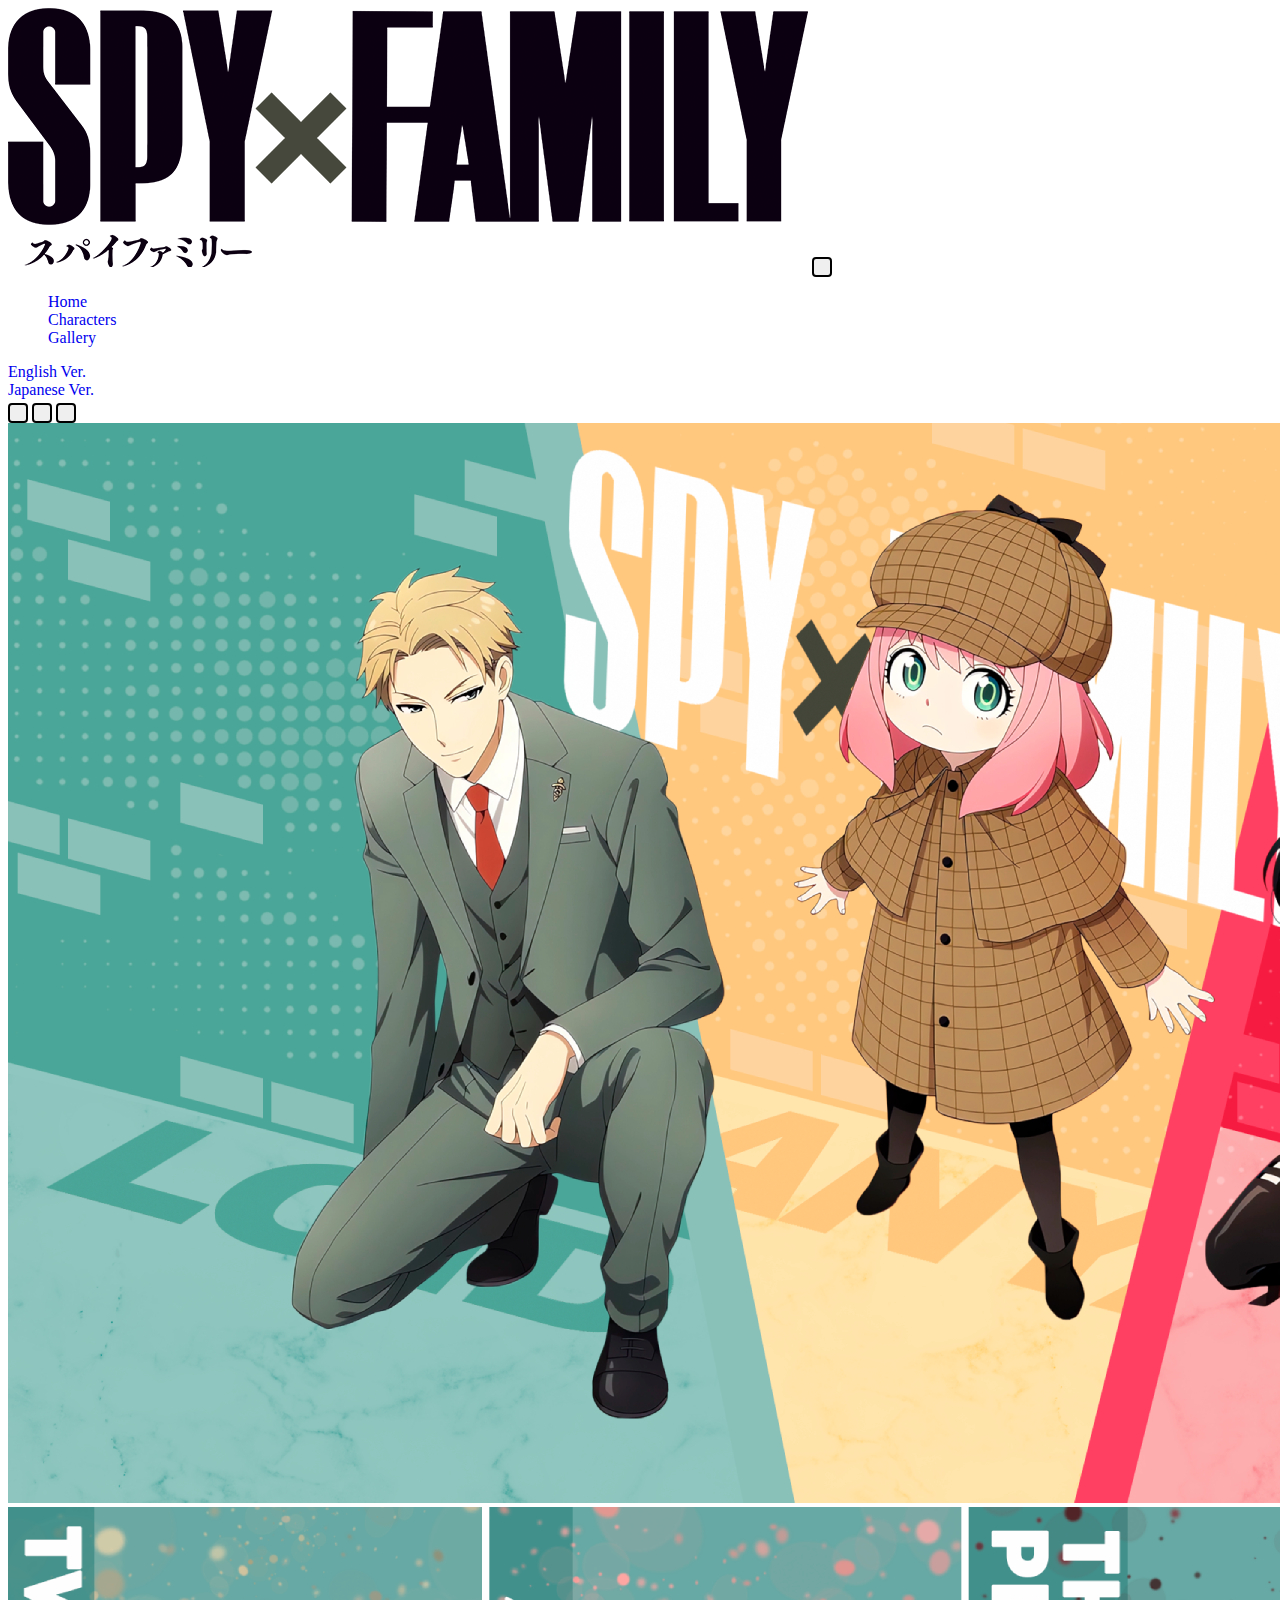
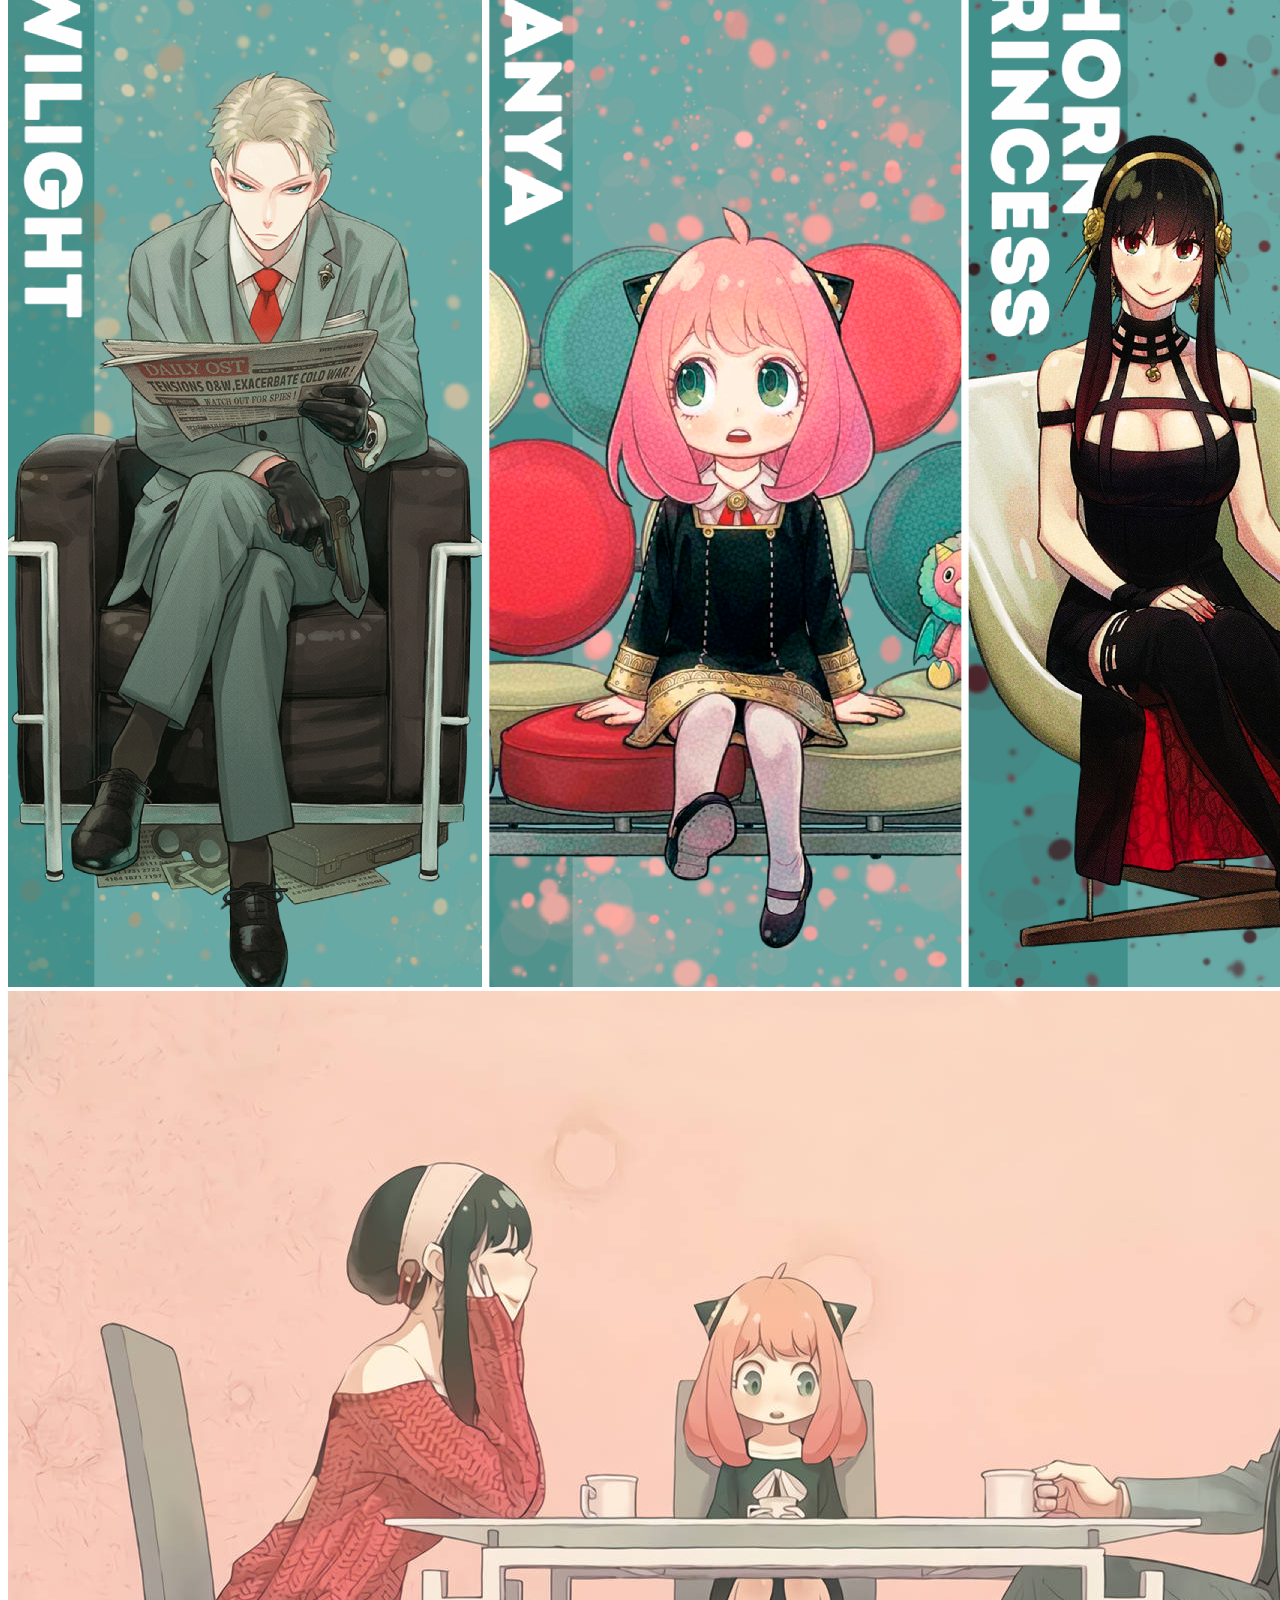
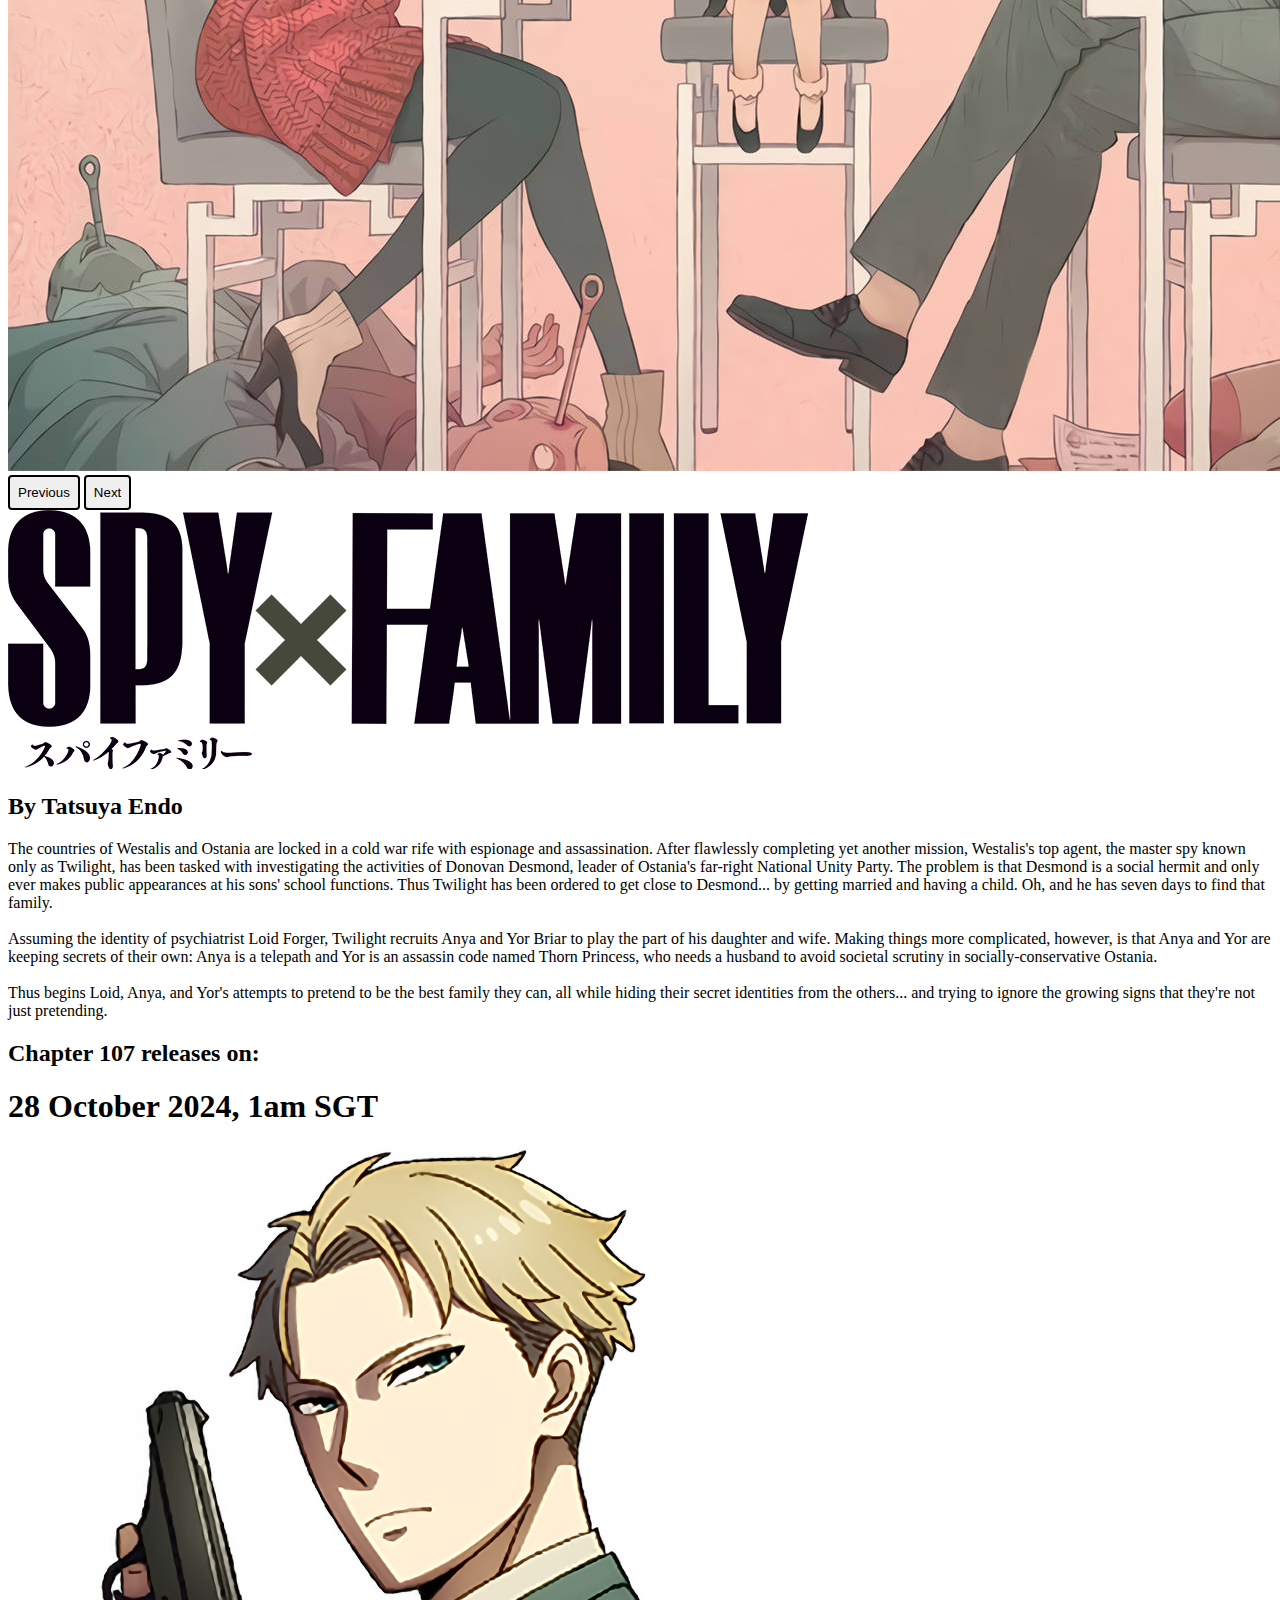
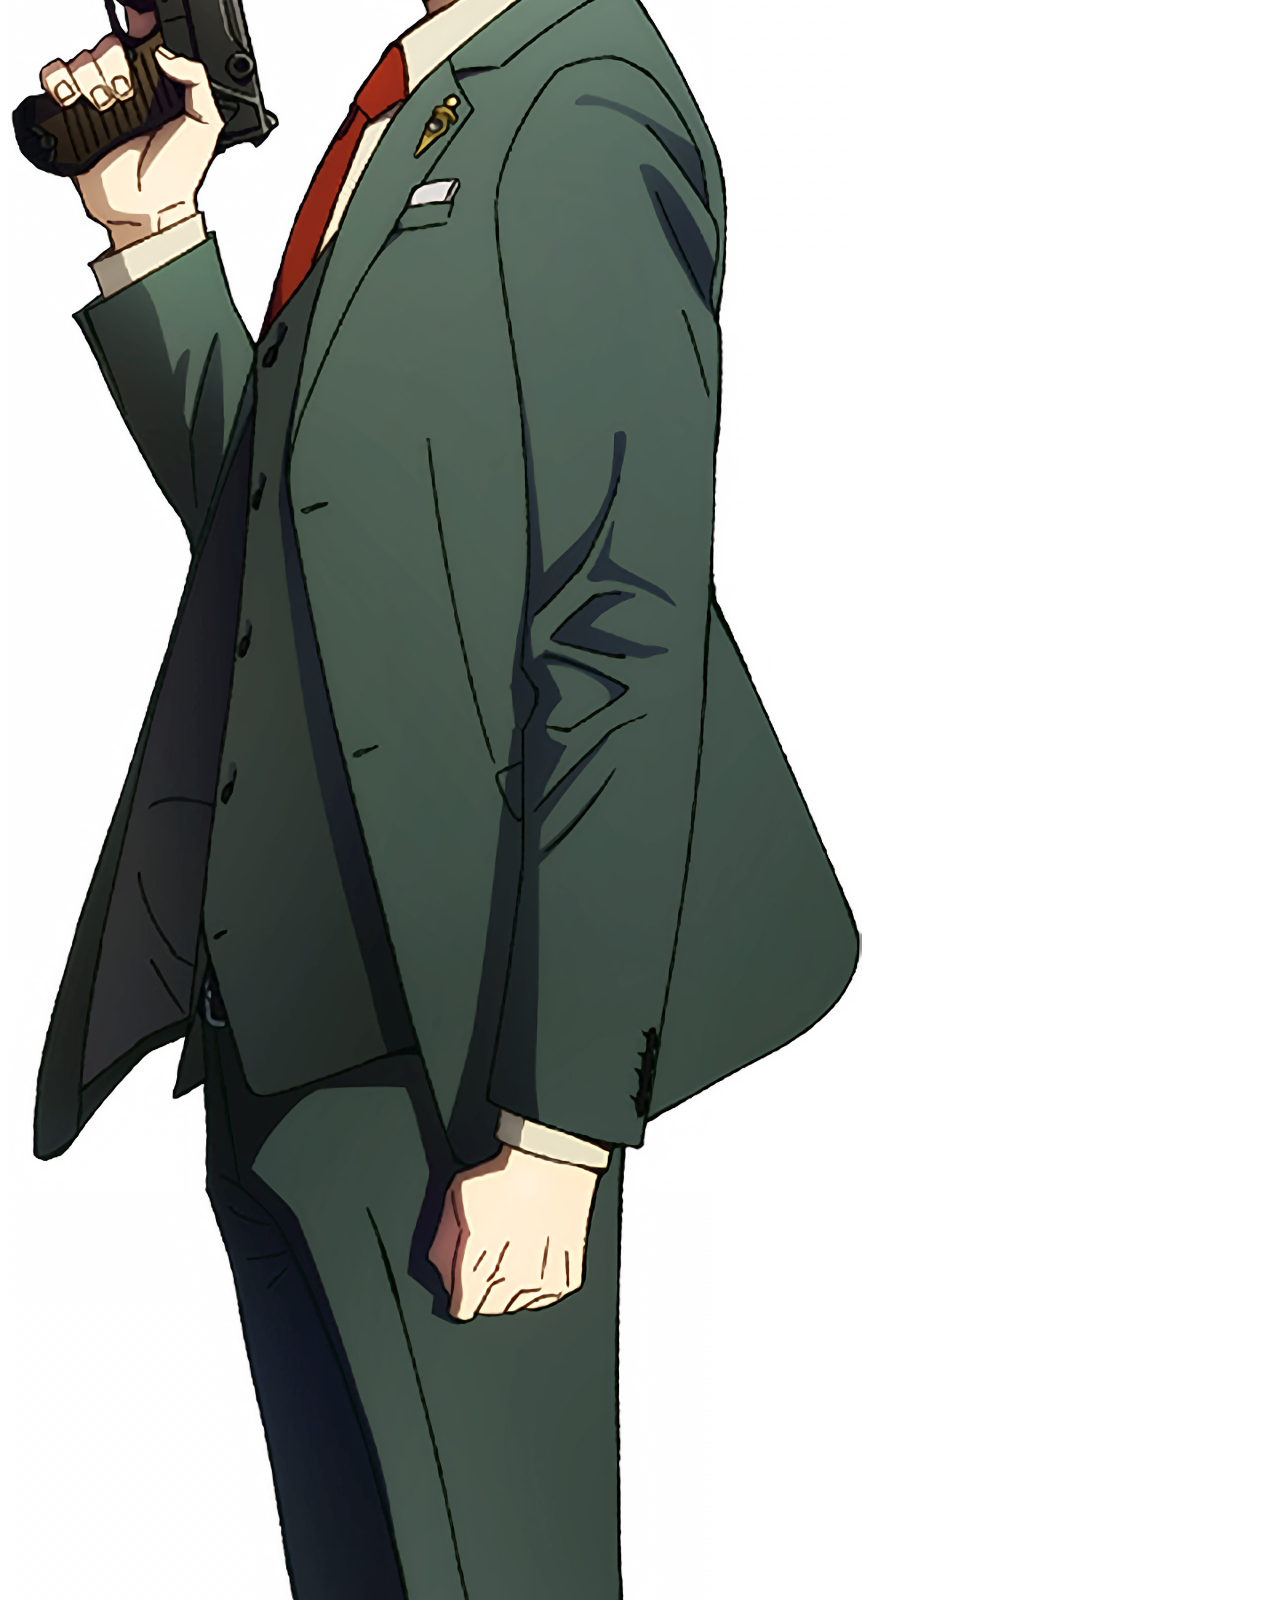
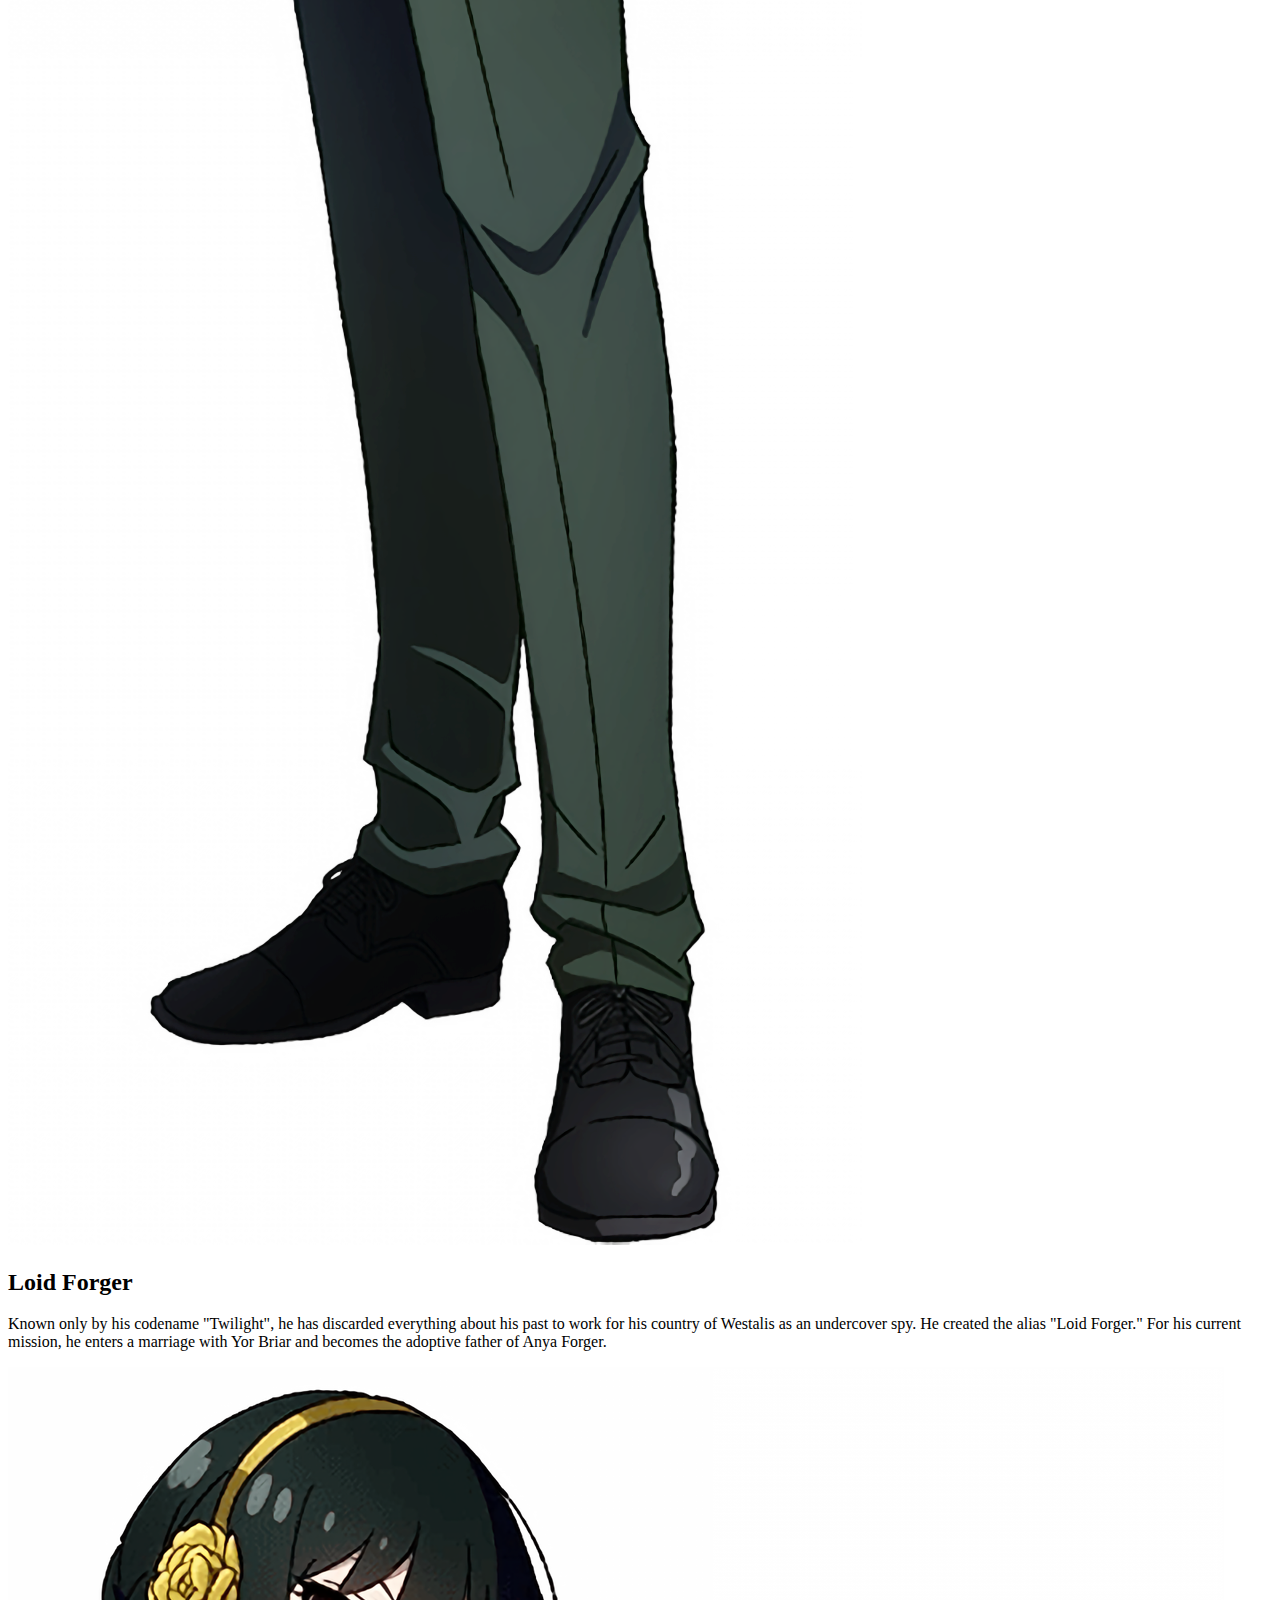
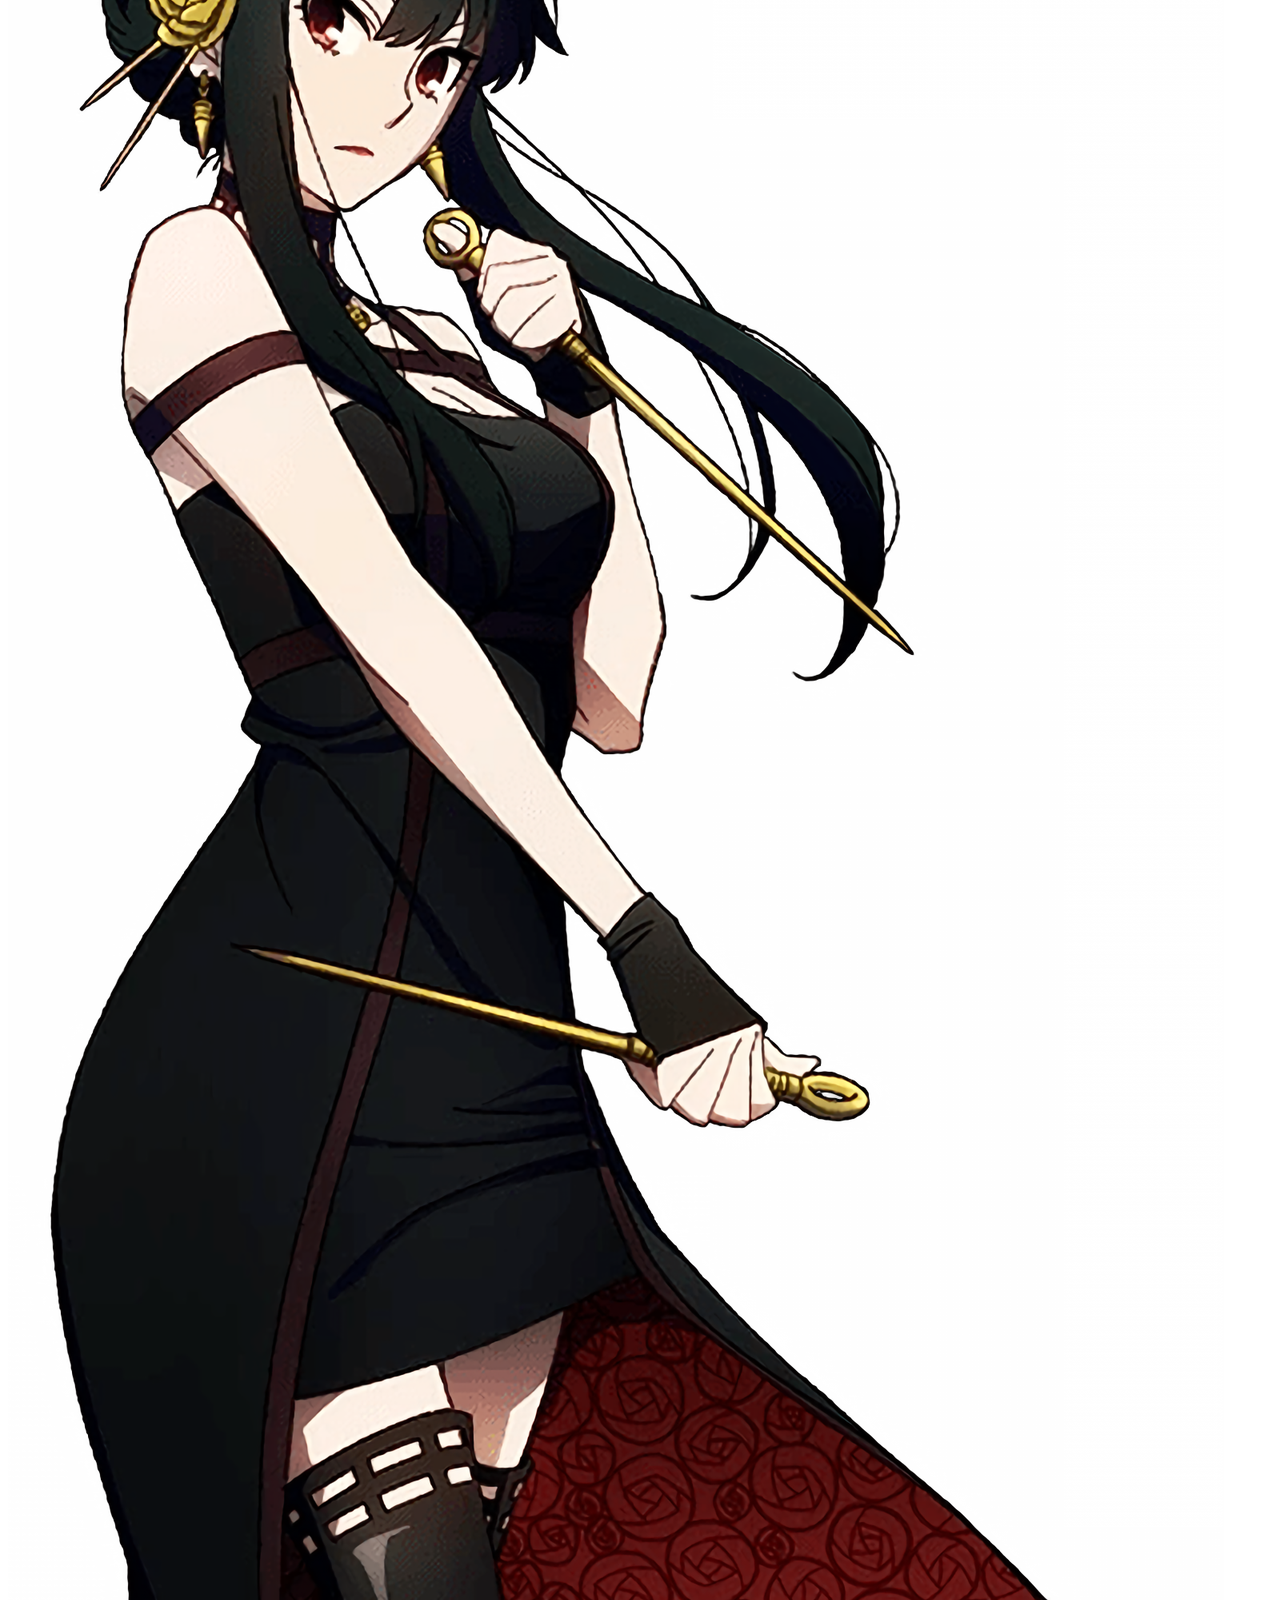
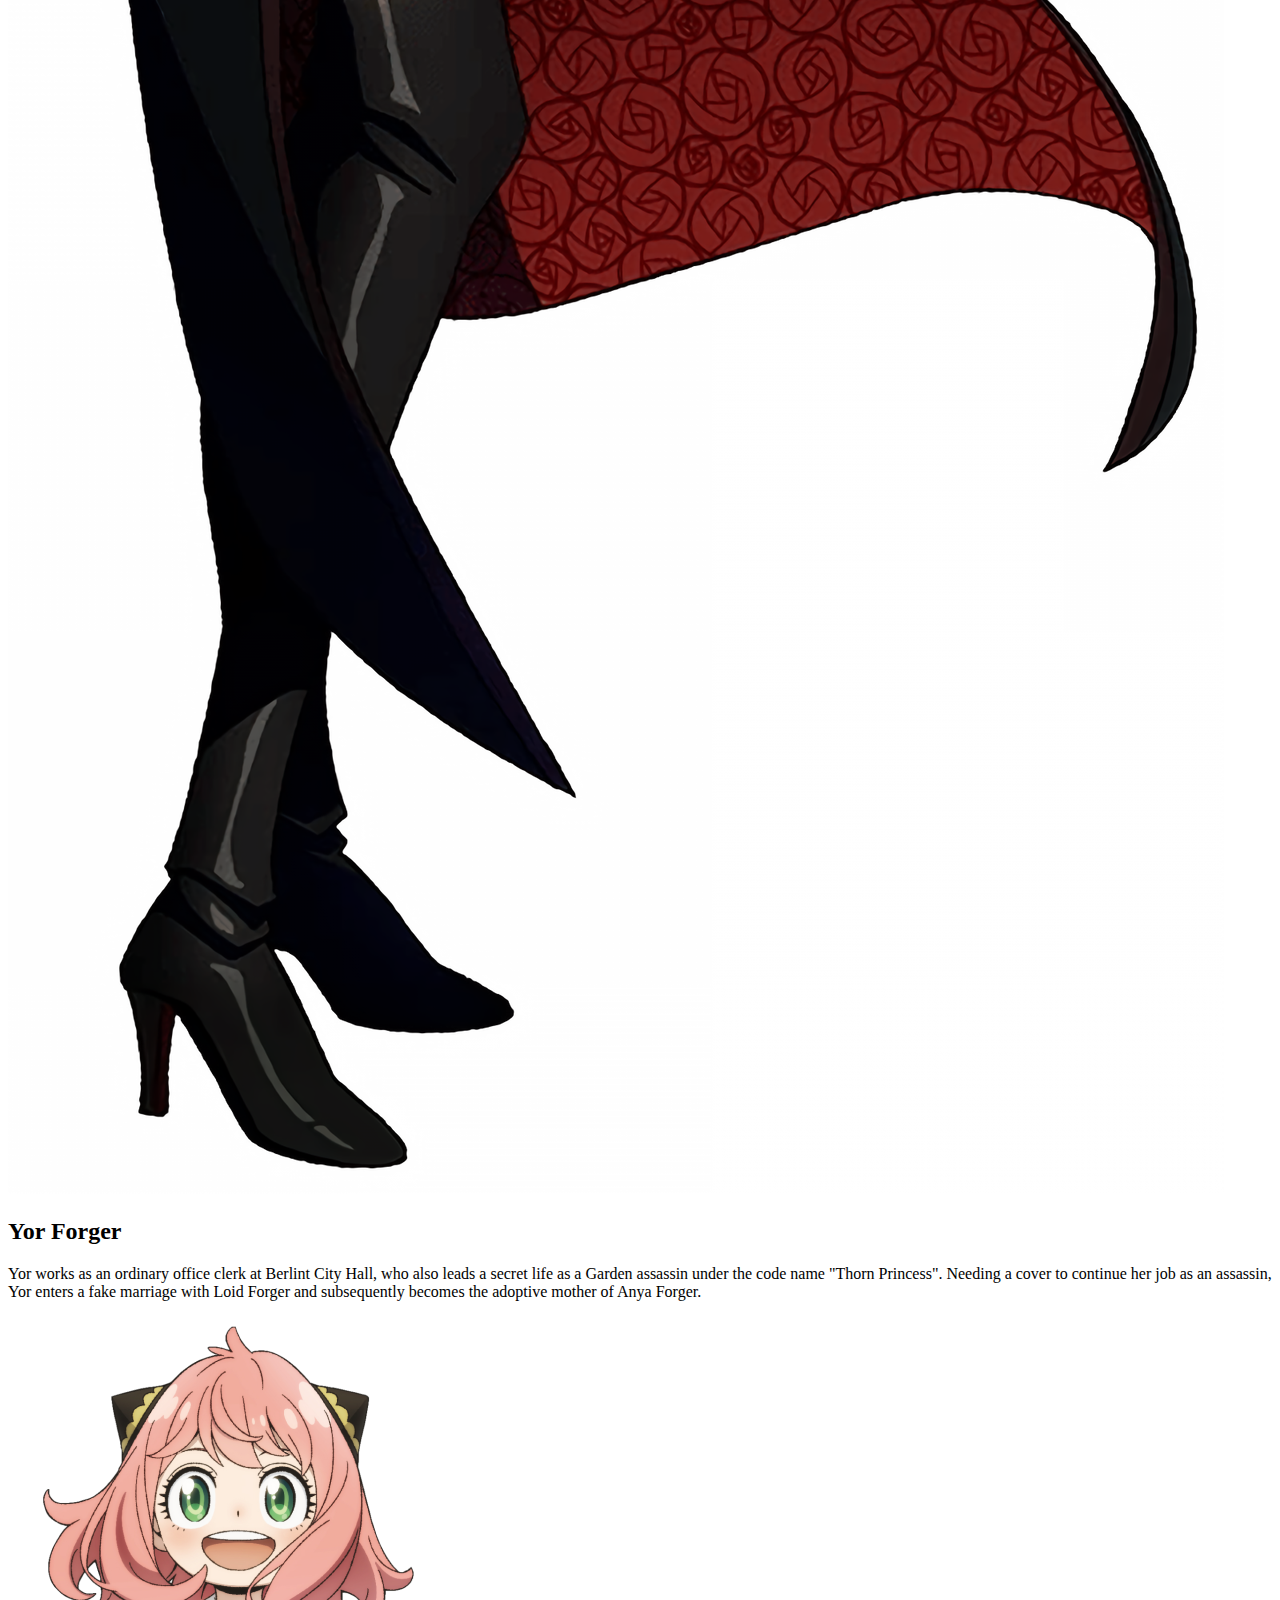
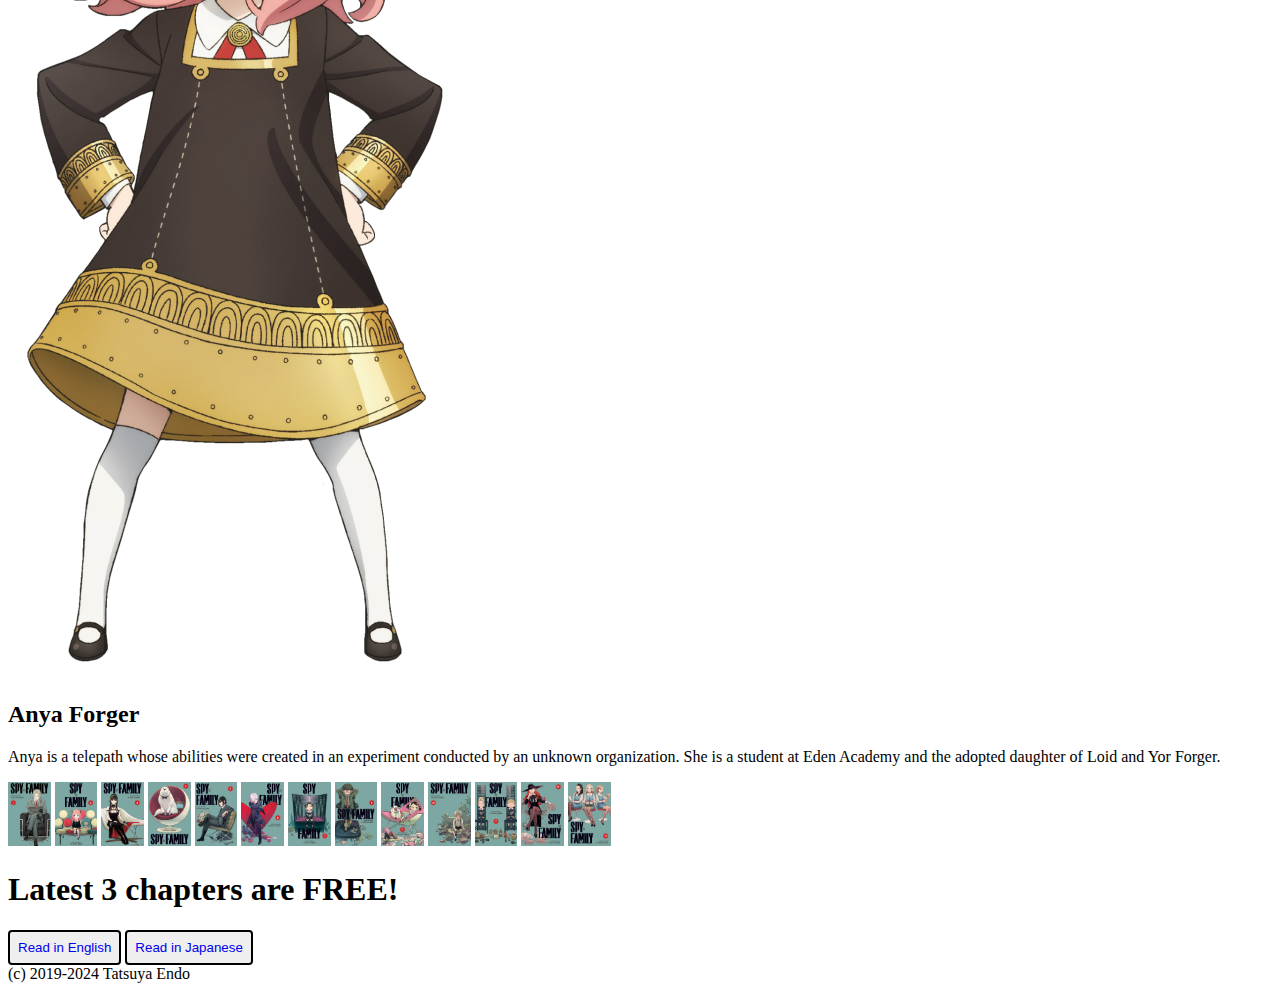
==== commit 98461433: "start styling" ====
--- a/project/index.html
+++ b/project/index.html
@@ -15,7 +15,7 @@
         <!-- navbar -->
         <nav class="navbar navbar-expand-lg bg-body-tertiary">
             <div class="container-fluid">
-                <a class="navbar-brand" href="#">
+                <a class="navbar-brand" href="#Home">
                     <img src="img/Spy_x_Family_logo.png" class="img-fluid" alt="logo" /></a>
                 <button class="navbar-toggler" type="button" data-bs-toggle="collapse"
                     data-bs-target="#navbarSupportedContent" aria-controls="navbarSupportedContent"
@@ -118,9 +118,9 @@
         <!-- characters -->
         <section id="Characters">
             <div class="container row">
-                <div class="protagonist col-12 col-md-4">
+                <div class="protagonist">
                     <img src="img/loid.png" alt="Loid Forger profile">
-                    <h2>Loid</h2>
+                    <h2>Loid Forger</h2>
                     <p>
                         Known only by his codename "Twilight", he has discarded everything about his past to work for
                         his
@@ -130,9 +130,9 @@
                         Forger.
                     </p>
                 </div>
-                <div class="protagonist col-12 col-md-4">
+                <div class="protagonist">
                     <img src="img/yor.png" alt="Yor Forger profile">
-                    <h2>Yor</h2>
+                    <h2>Yor Forger</h2>
                     <p>
                         Yor works as an ordinary office clerk at Berlint City Hall, who also leads a secret life as a
                         Garden
@@ -142,9 +142,9 @@
                         subsequently becomes the adoptive mother of Anya Forger.
                     </p>
                 </div>
-                <div class="protagonist col-12 col-md-4">
+                <div class="protagonist">
                     <img src="img/anya.png" alt="Anya Forger profile">
-                    <h2>Anya</h2>
+                    <h2>Anya Forger</h2>
                     <p>
                         Anya is a telepath whose abilities were created in an experiment conducted by an unknown
                         organization.
--- a/project/styles.css
+++ b/project/styles.css
@@ -23,4 +23,4 @@
 .volumes img {
     display: inline-flex;
     height: 4rem;
-}+}
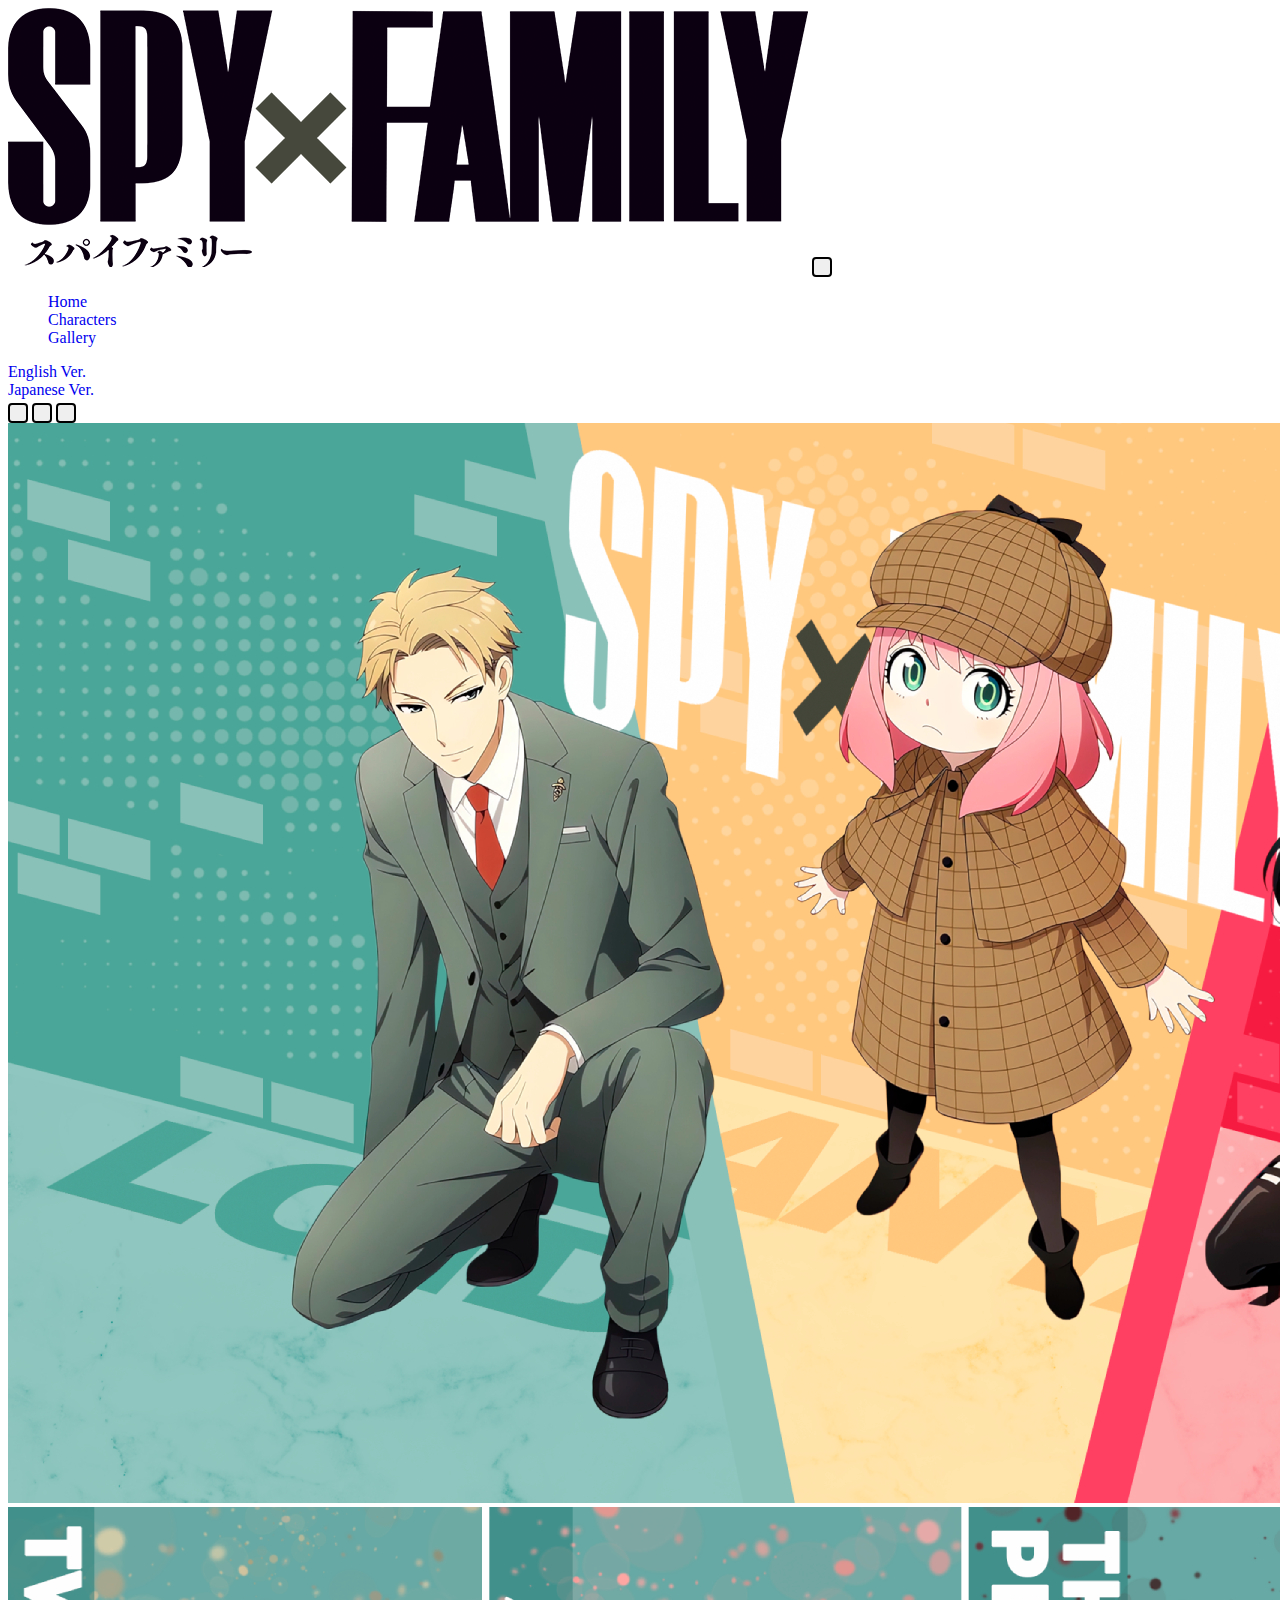
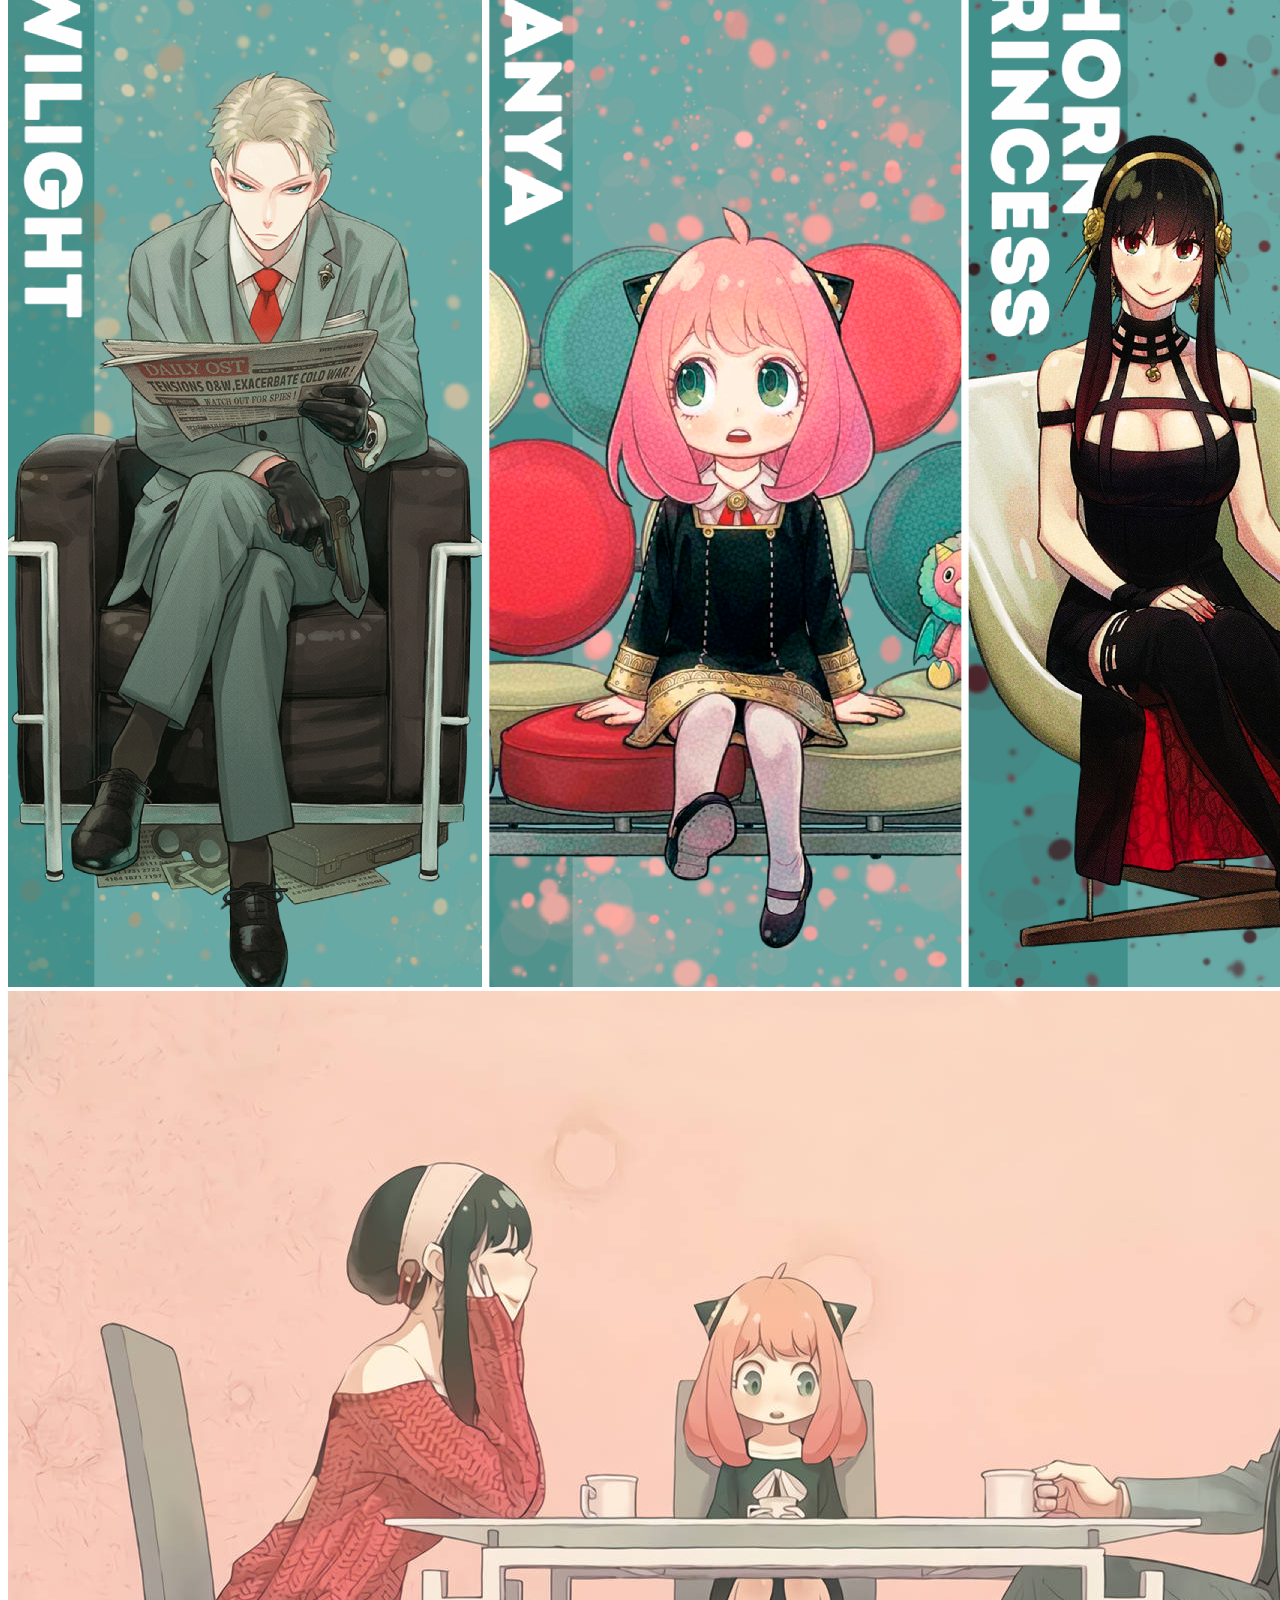
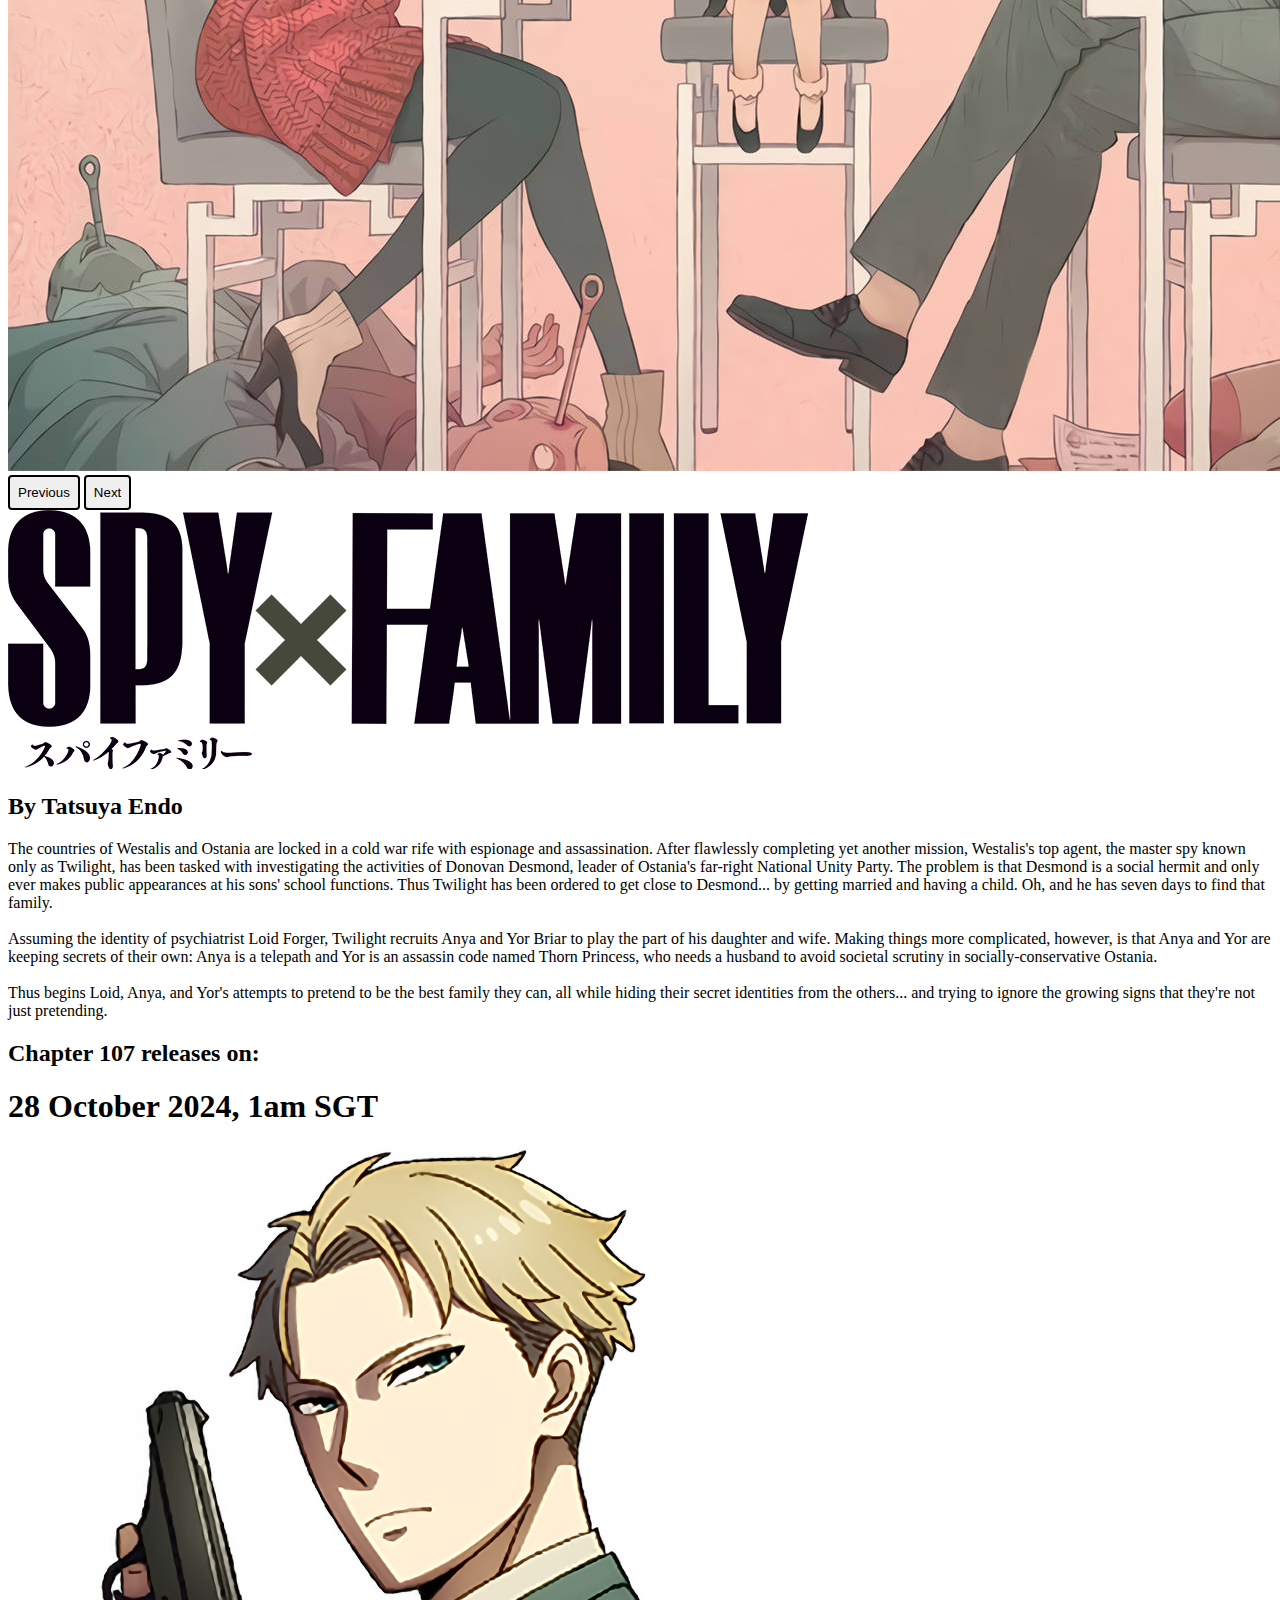
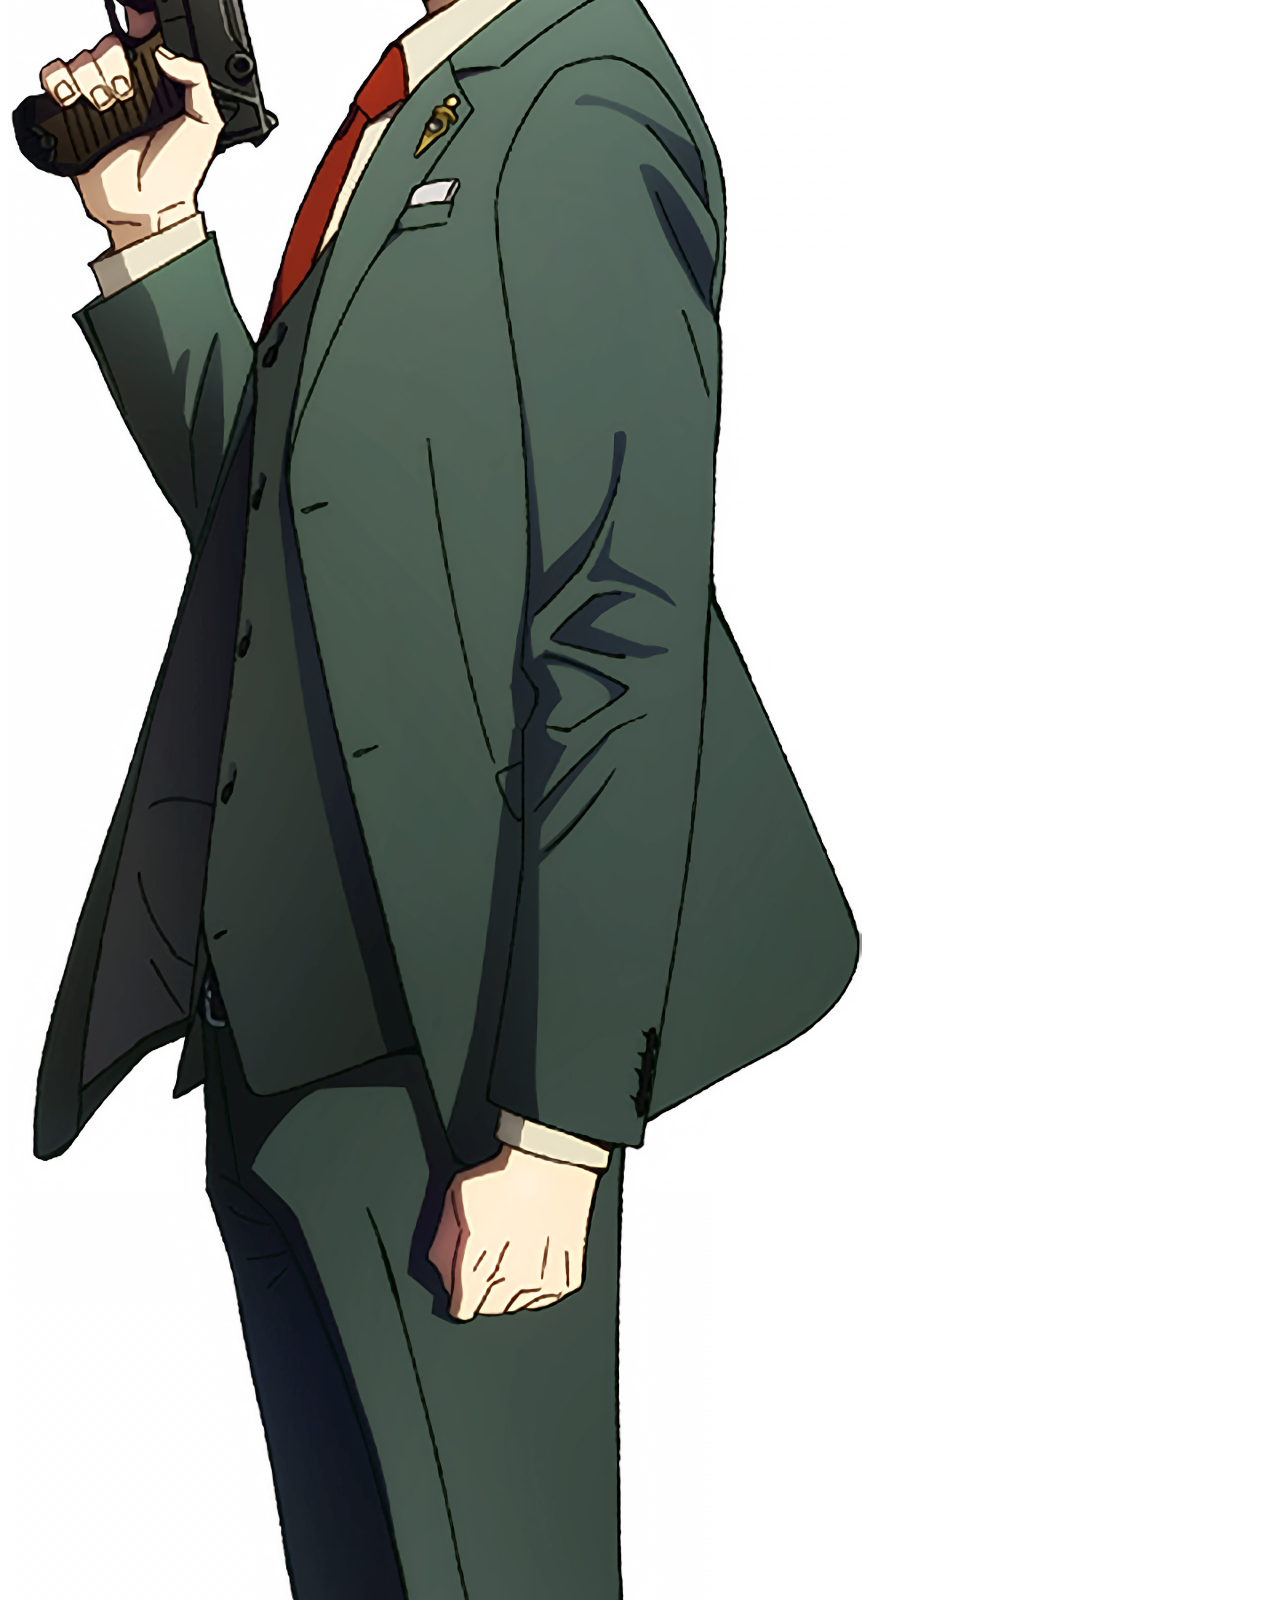
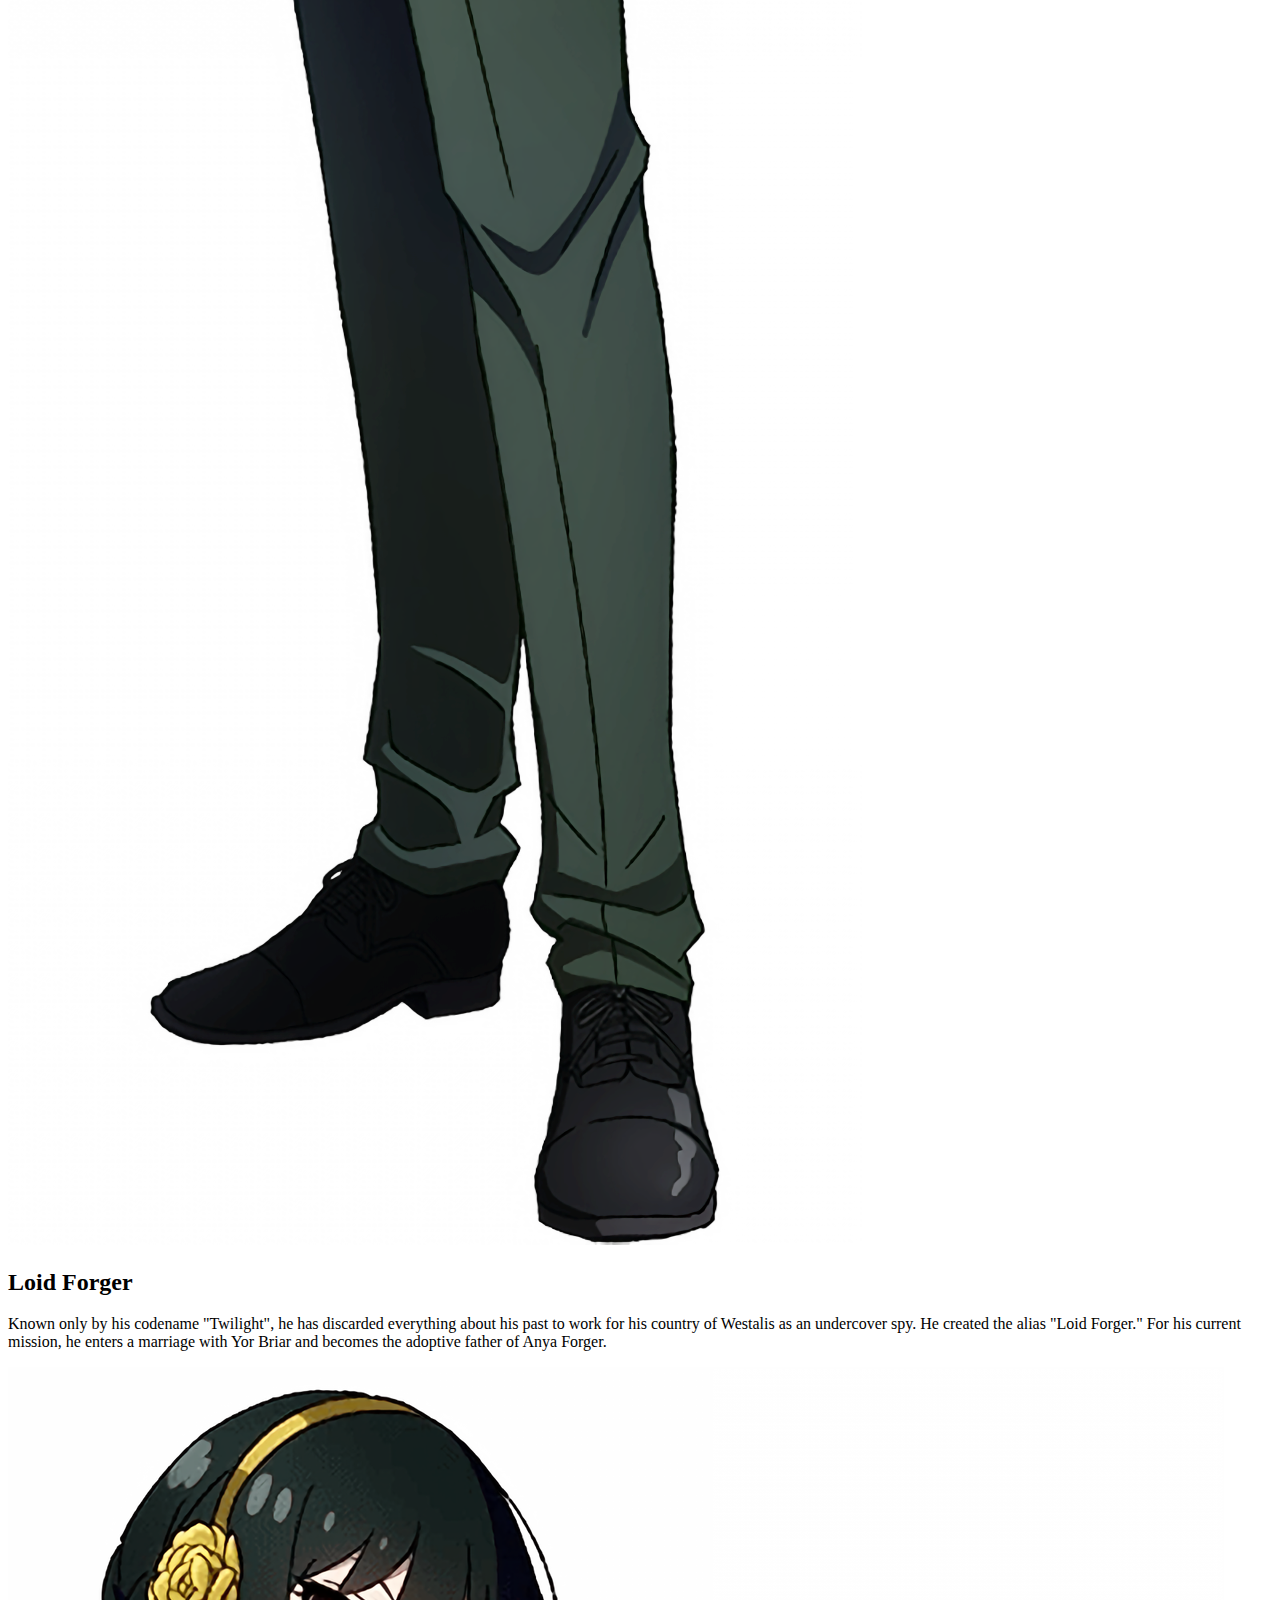
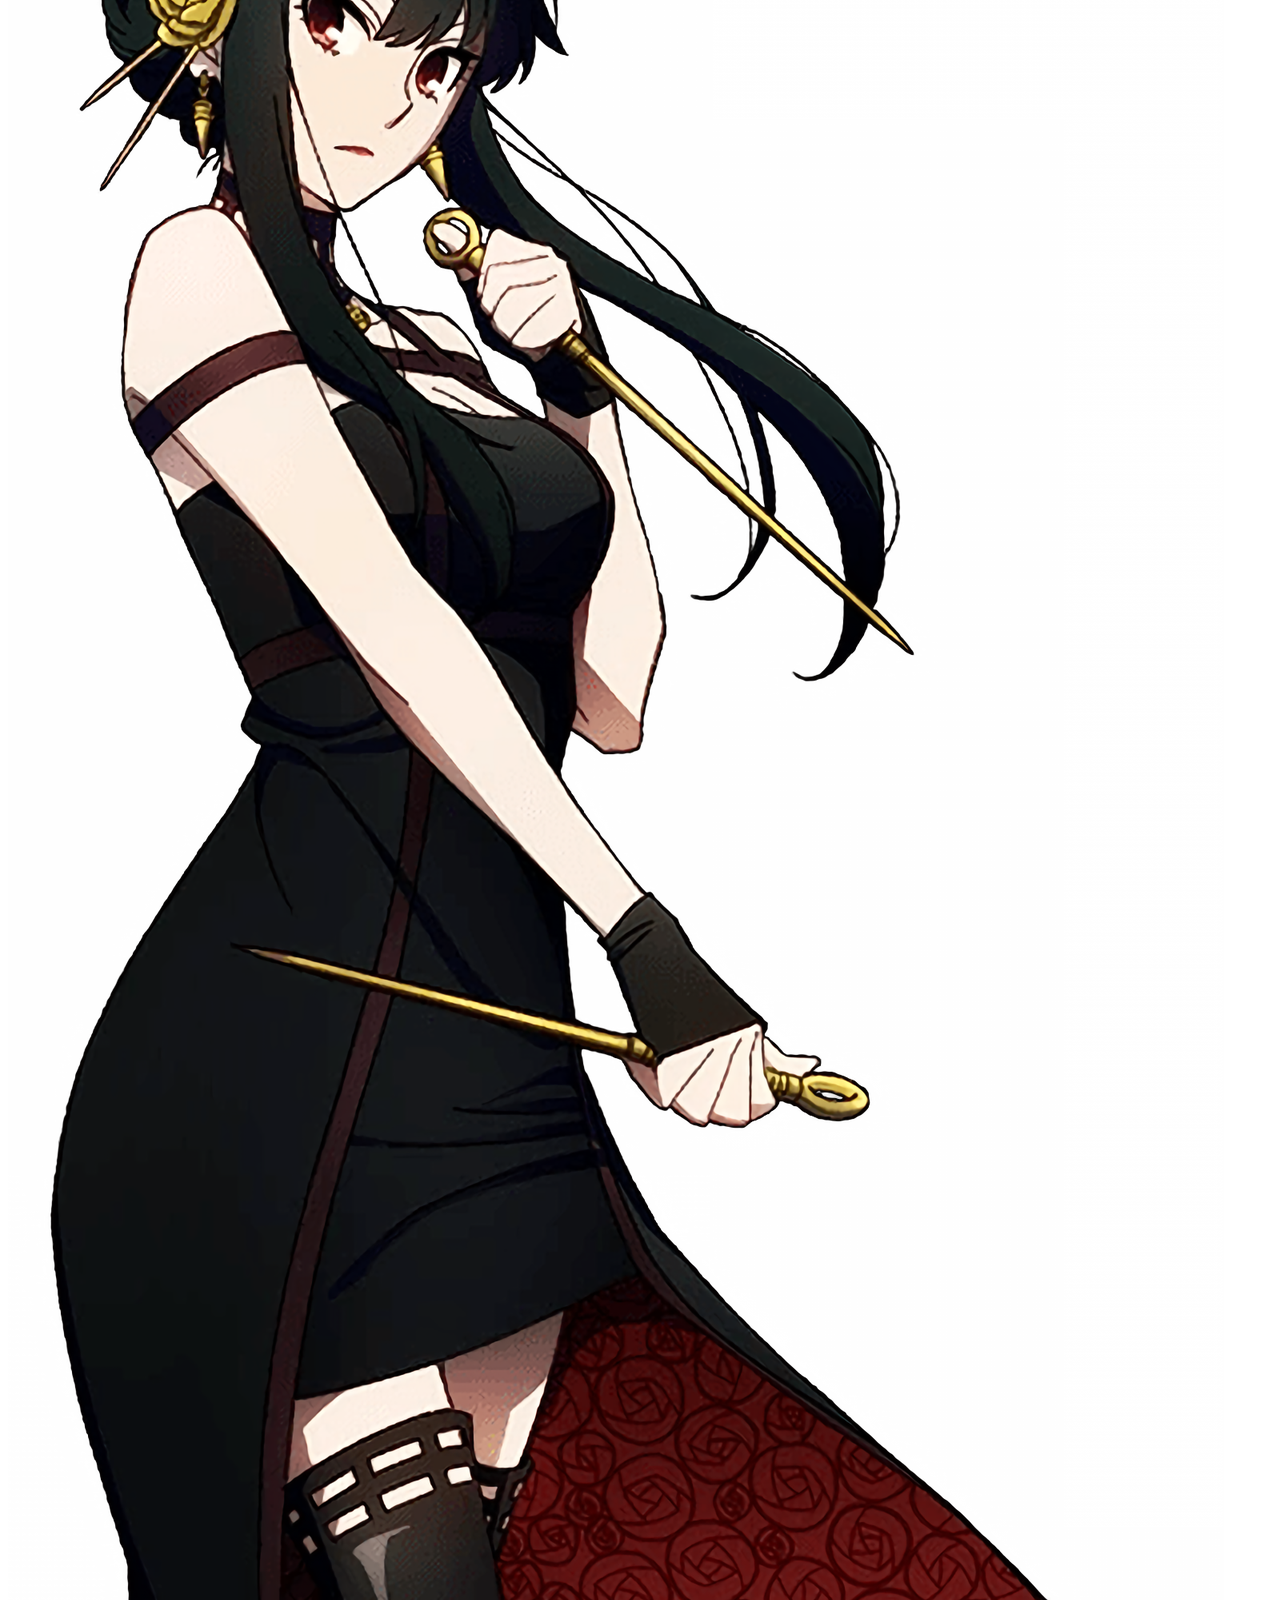
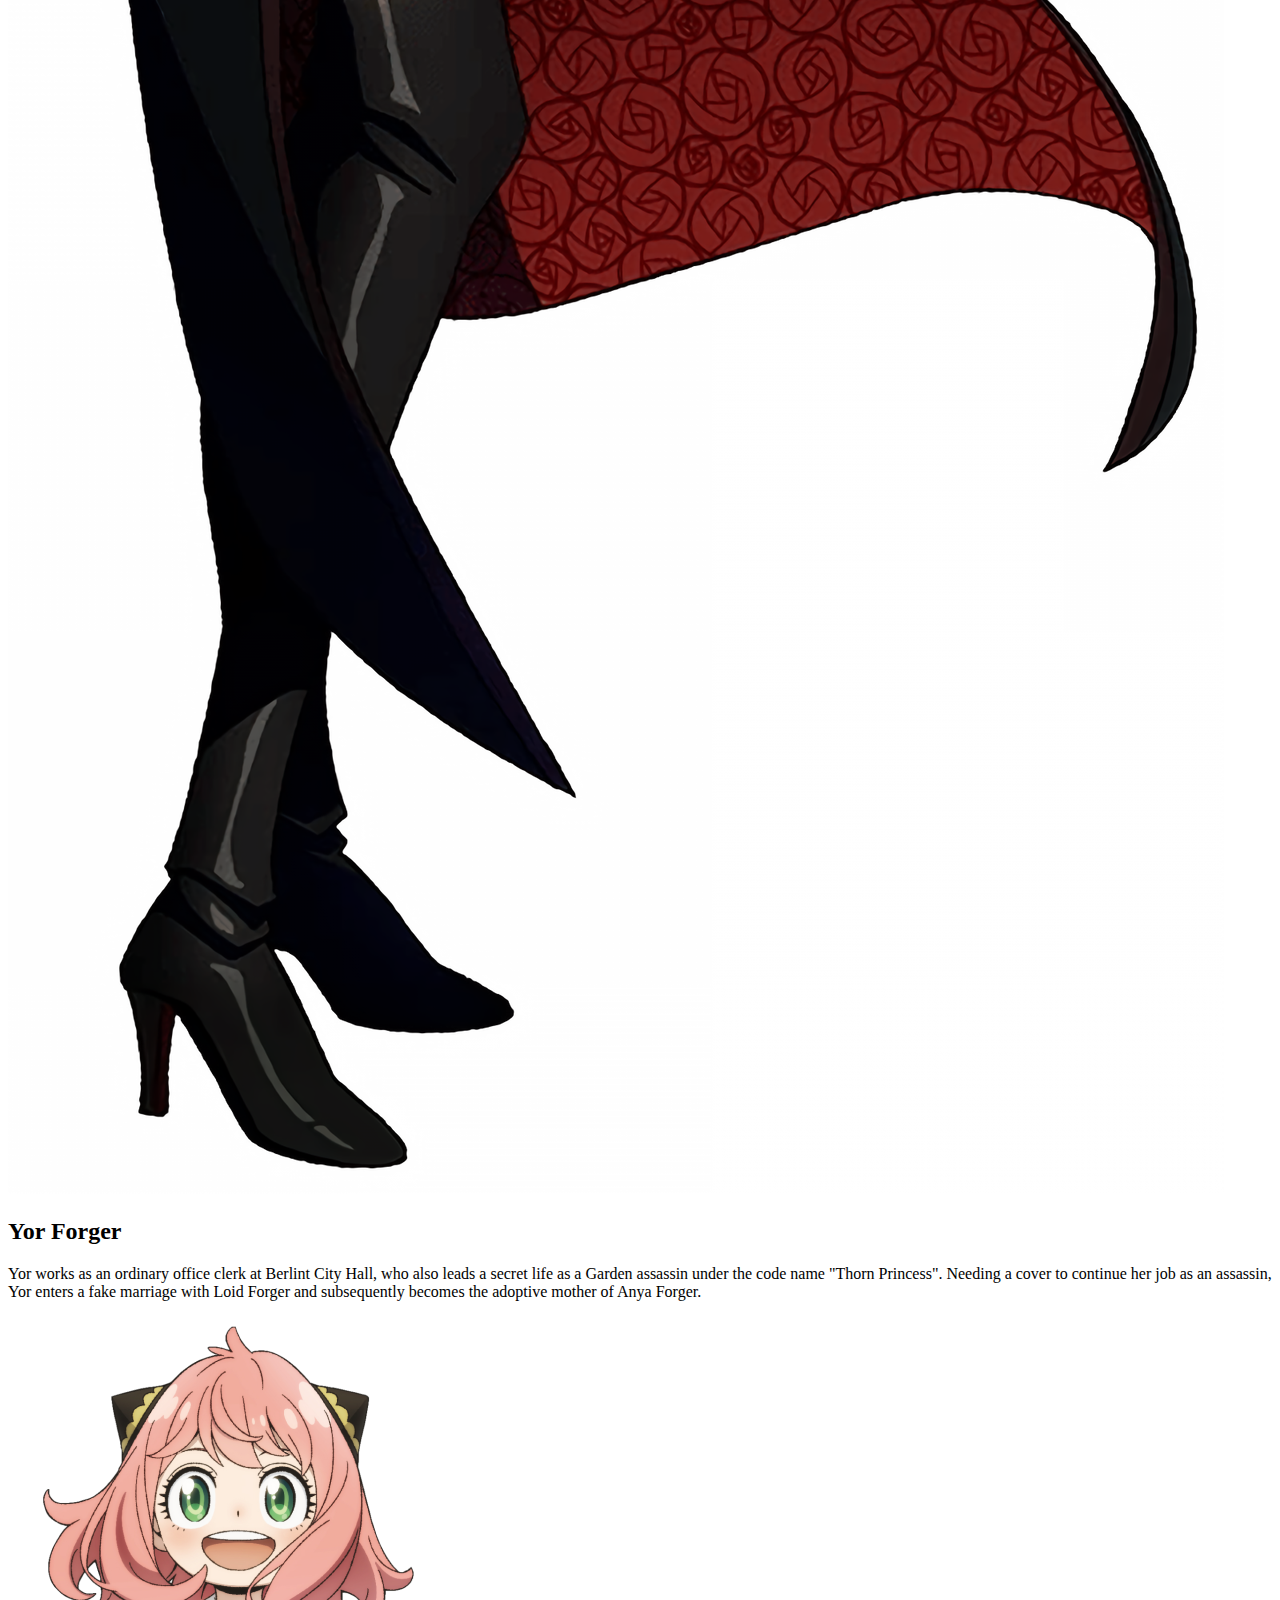
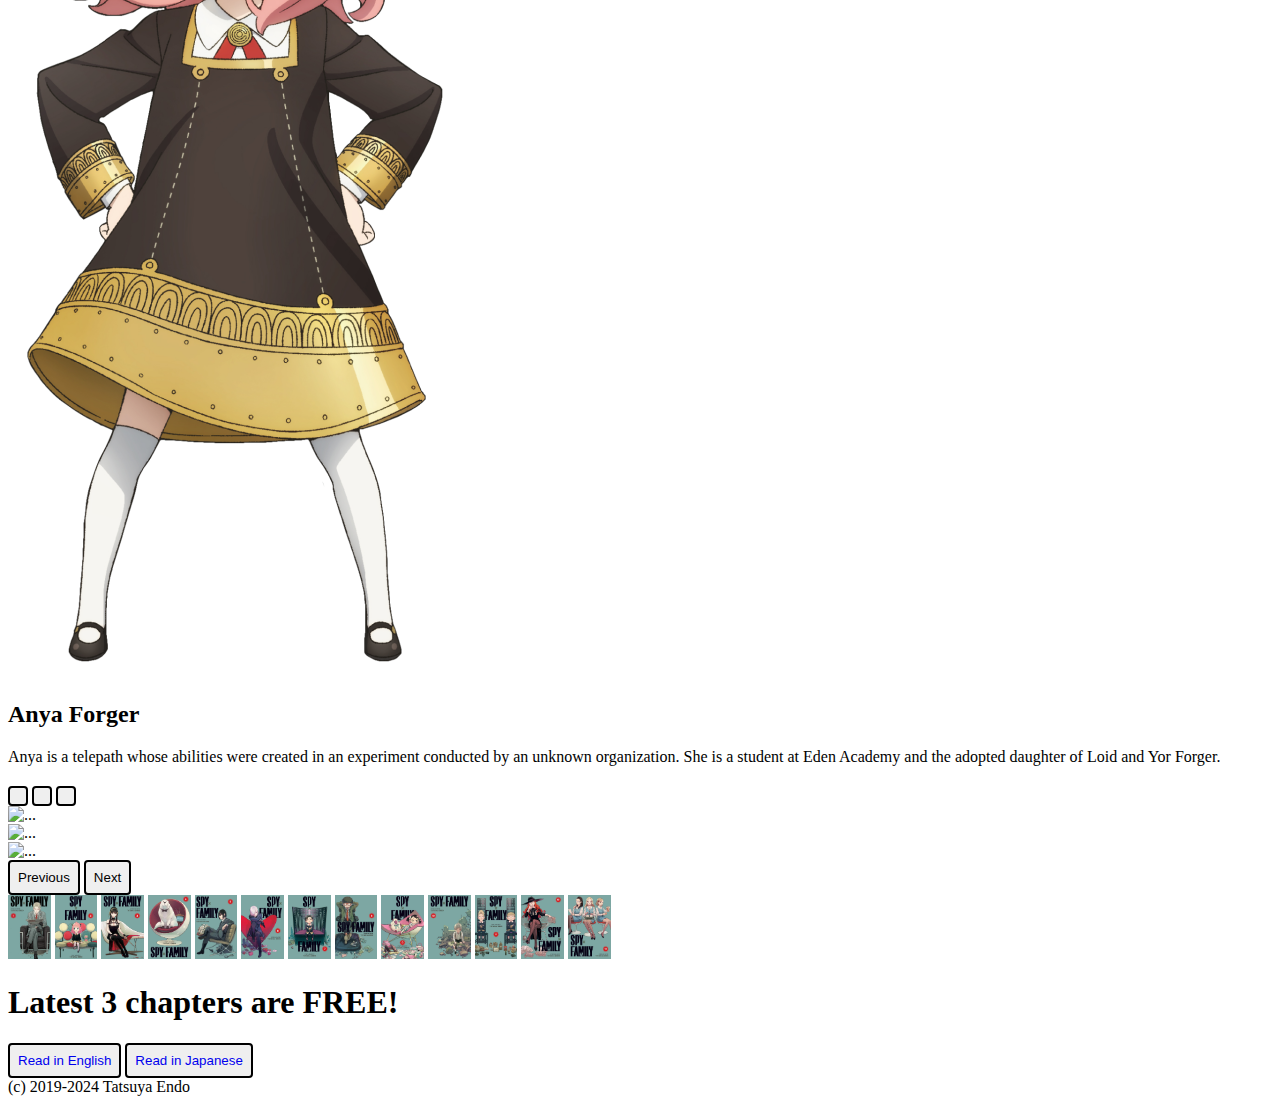
==== commit 7eb9d4ee: "add manga gallery" ====
--- a/project/index.html
+++ b/project/index.html
@@ -155,6 +155,34 @@
         </section>
 
         <section id="Gallery">
+            <!-- manga gallery -->
+            <div id="mangaIndicators" class="carousel slide">
+                <div class="carousel-indicators">
+                  <button type="button" data-bs-target="#mangaIndicators" data-bs-slide-to="0" class="active" aria-current="true" aria-label="Slide 1"></button>
+                  <button type="button" data-bs-target="#mangaIndicators" data-bs-slide-to="1" aria-label="Slide 2"></button>
+                  <button type="button" data-bs-target="#mangaIndicators" data-bs-slide-to="2" aria-label="Slide 3"></button>
+                </div>
+                <div class="carousel-inner">
+                  <div class="carousel-item active">
+                    <img src="..." class="d-block w-100" alt="...">
+                  </div>
+                  <div class="carousel-item">
+                    <img src="..." class="d-block w-100" alt="...">
+                  </div>
+                  <div class="carousel-item">
+                    <img src="..." class="d-block w-100" alt="...">
+                  </div>
+                </div>
+                <button class="carousel-control-prev" type="button" data-bs-target="#mangaIndicators" data-bs-slide="prev">
+                  <span class="carousel-control-prev-icon" aria-hidden="true"></span>
+                  <span class="visually-hidden">Previous</span>
+                </button>
+                <button class="carousel-control-next" type="button" data-bs-target="#mangaIndicators" data-bs-slide="next">
+                  <span class="carousel-control-next-icon" aria-hidden="true"></span>
+                  <span class="visually-hidden">Next</span>
+                </button>
+              </div>
+            <!-- vol covers -->
             <div class="volumes row">
                 <div class="col-6 col-md-4 col-lg-3">
                     <img src="img/vol covers/vol-1.jpg" alt="Volume 1">
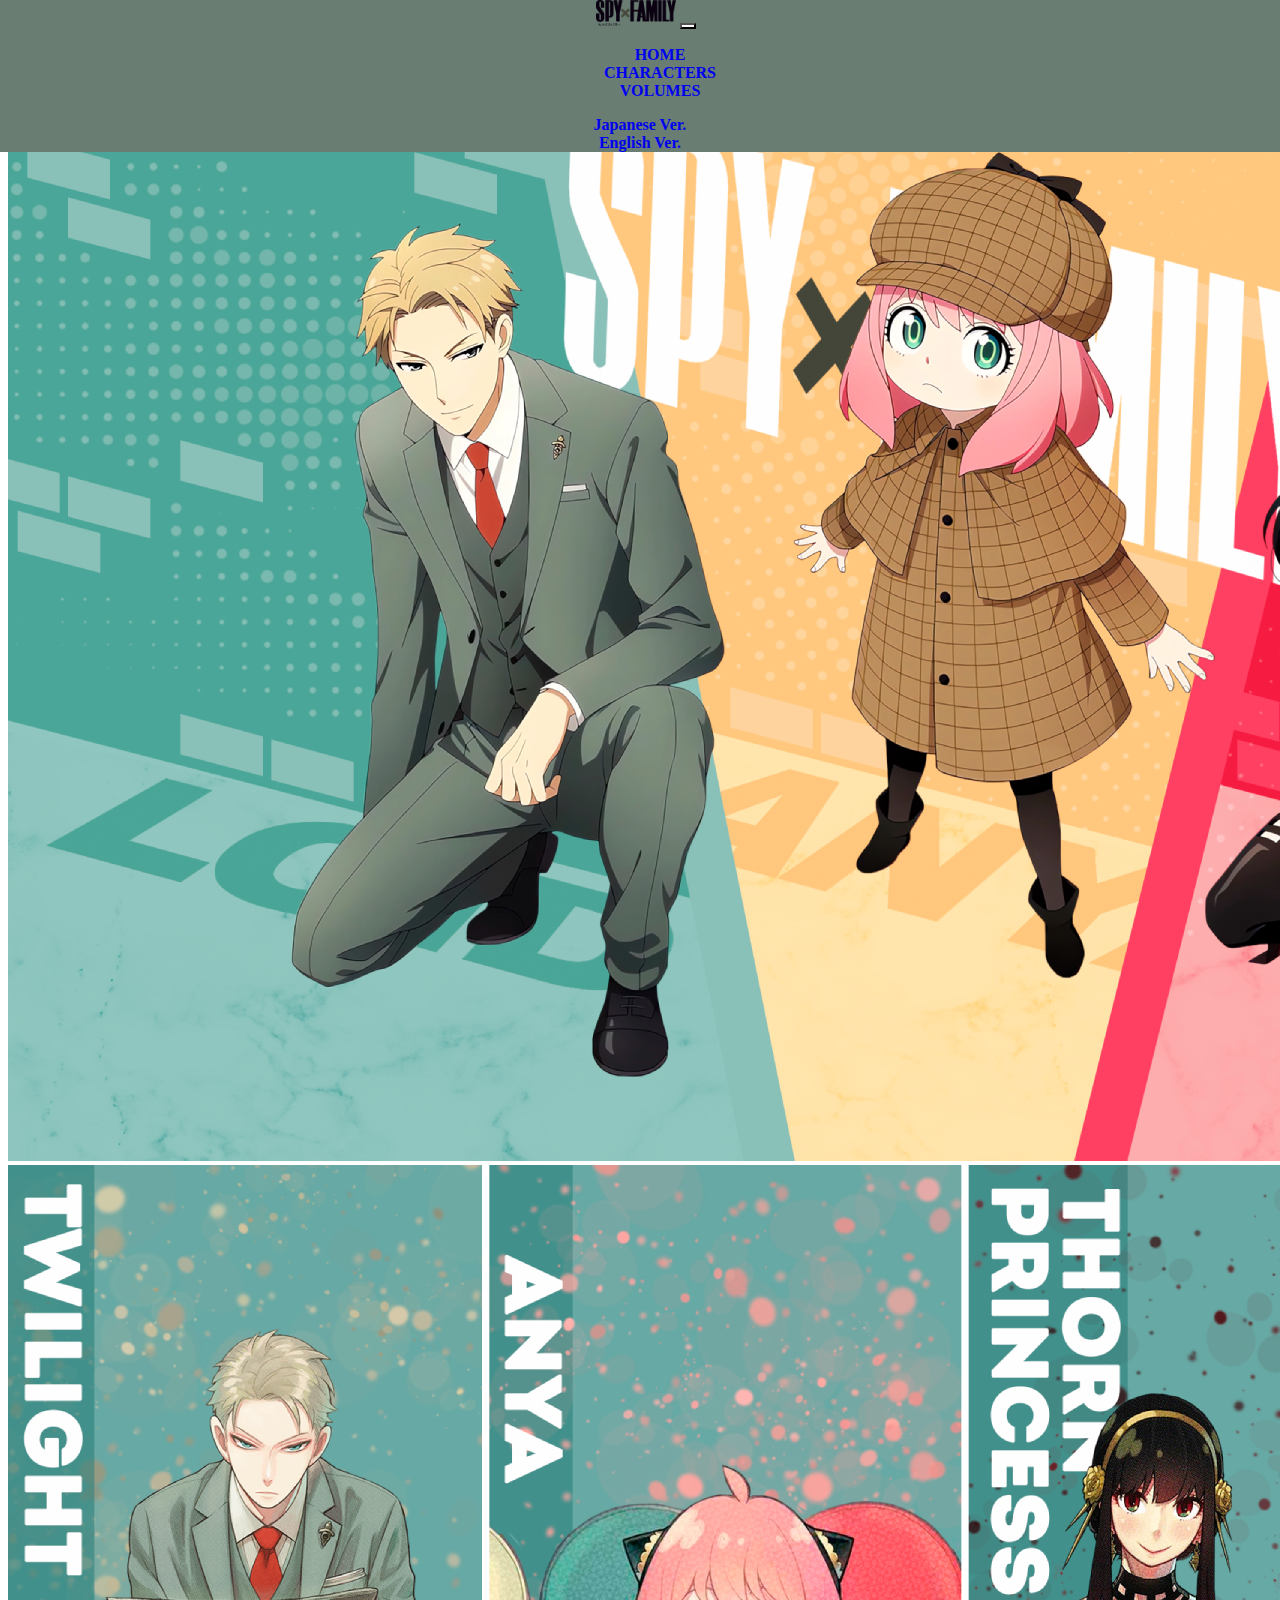
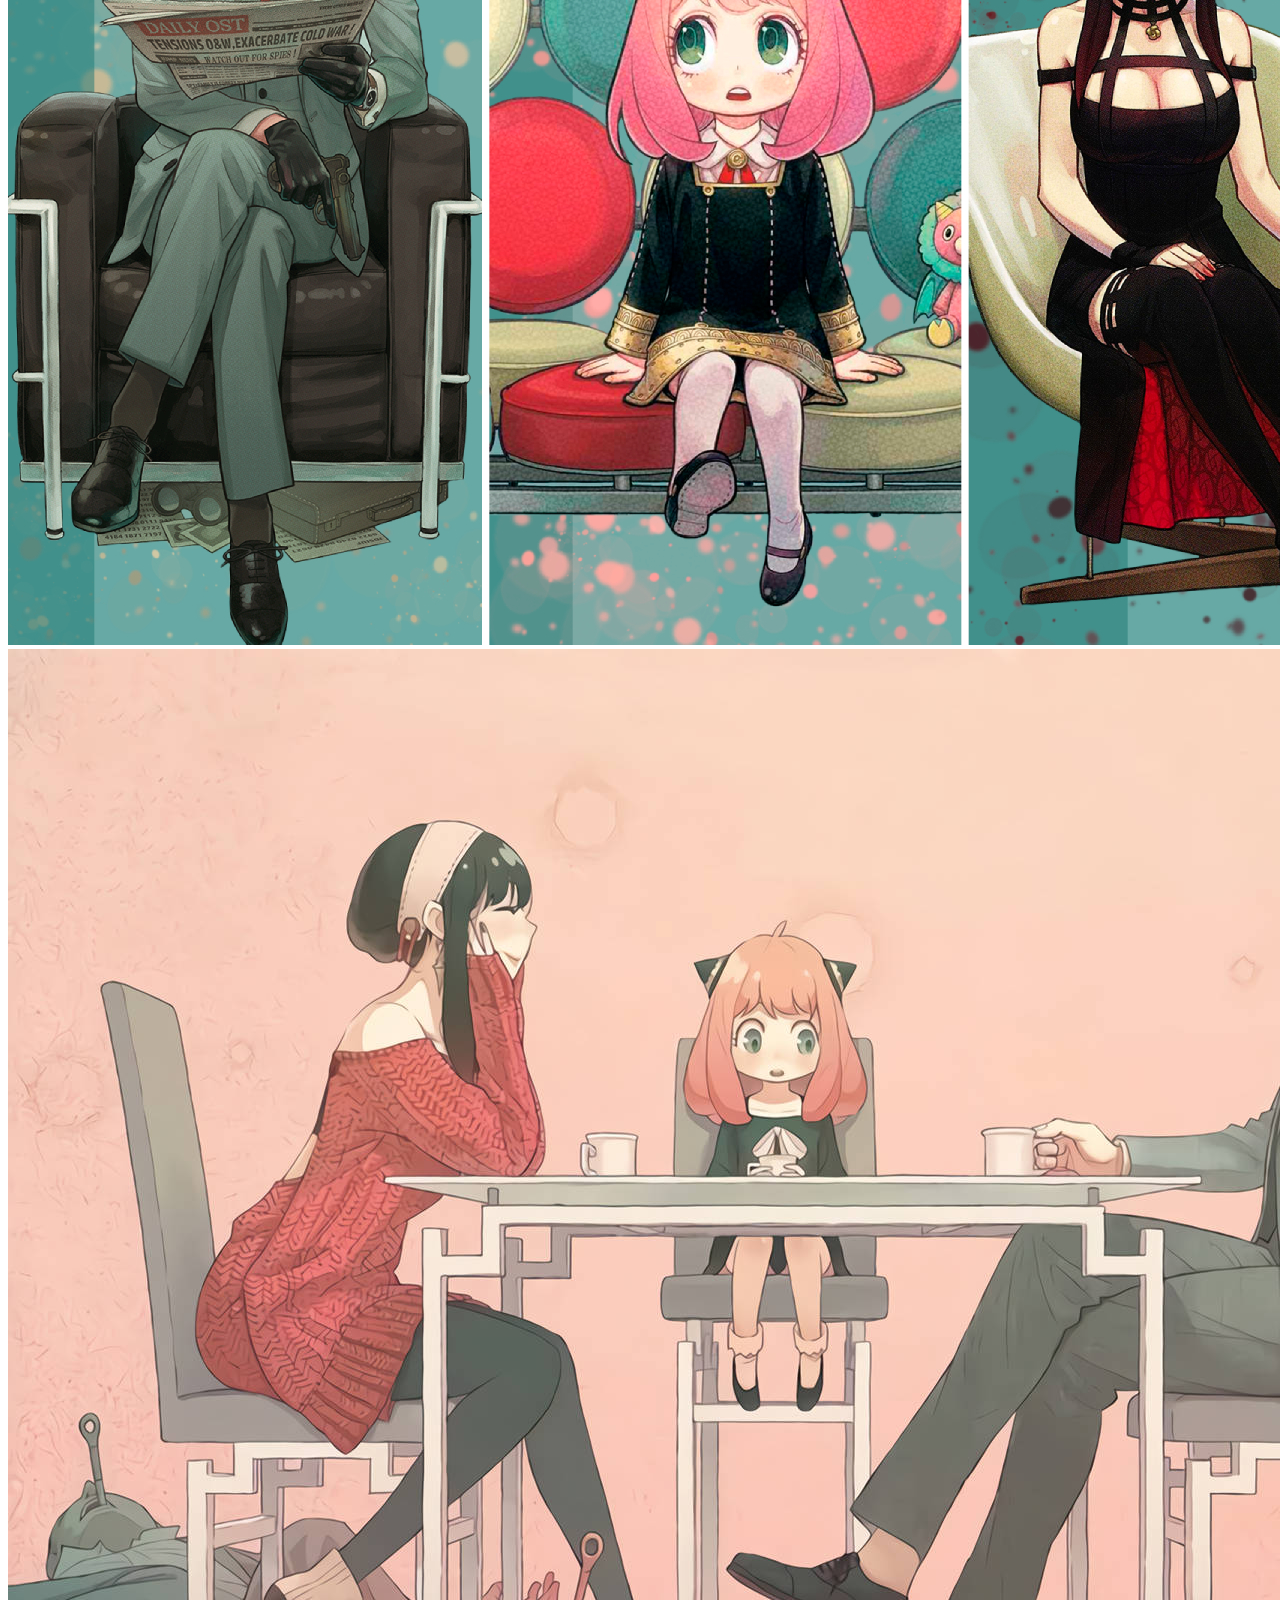
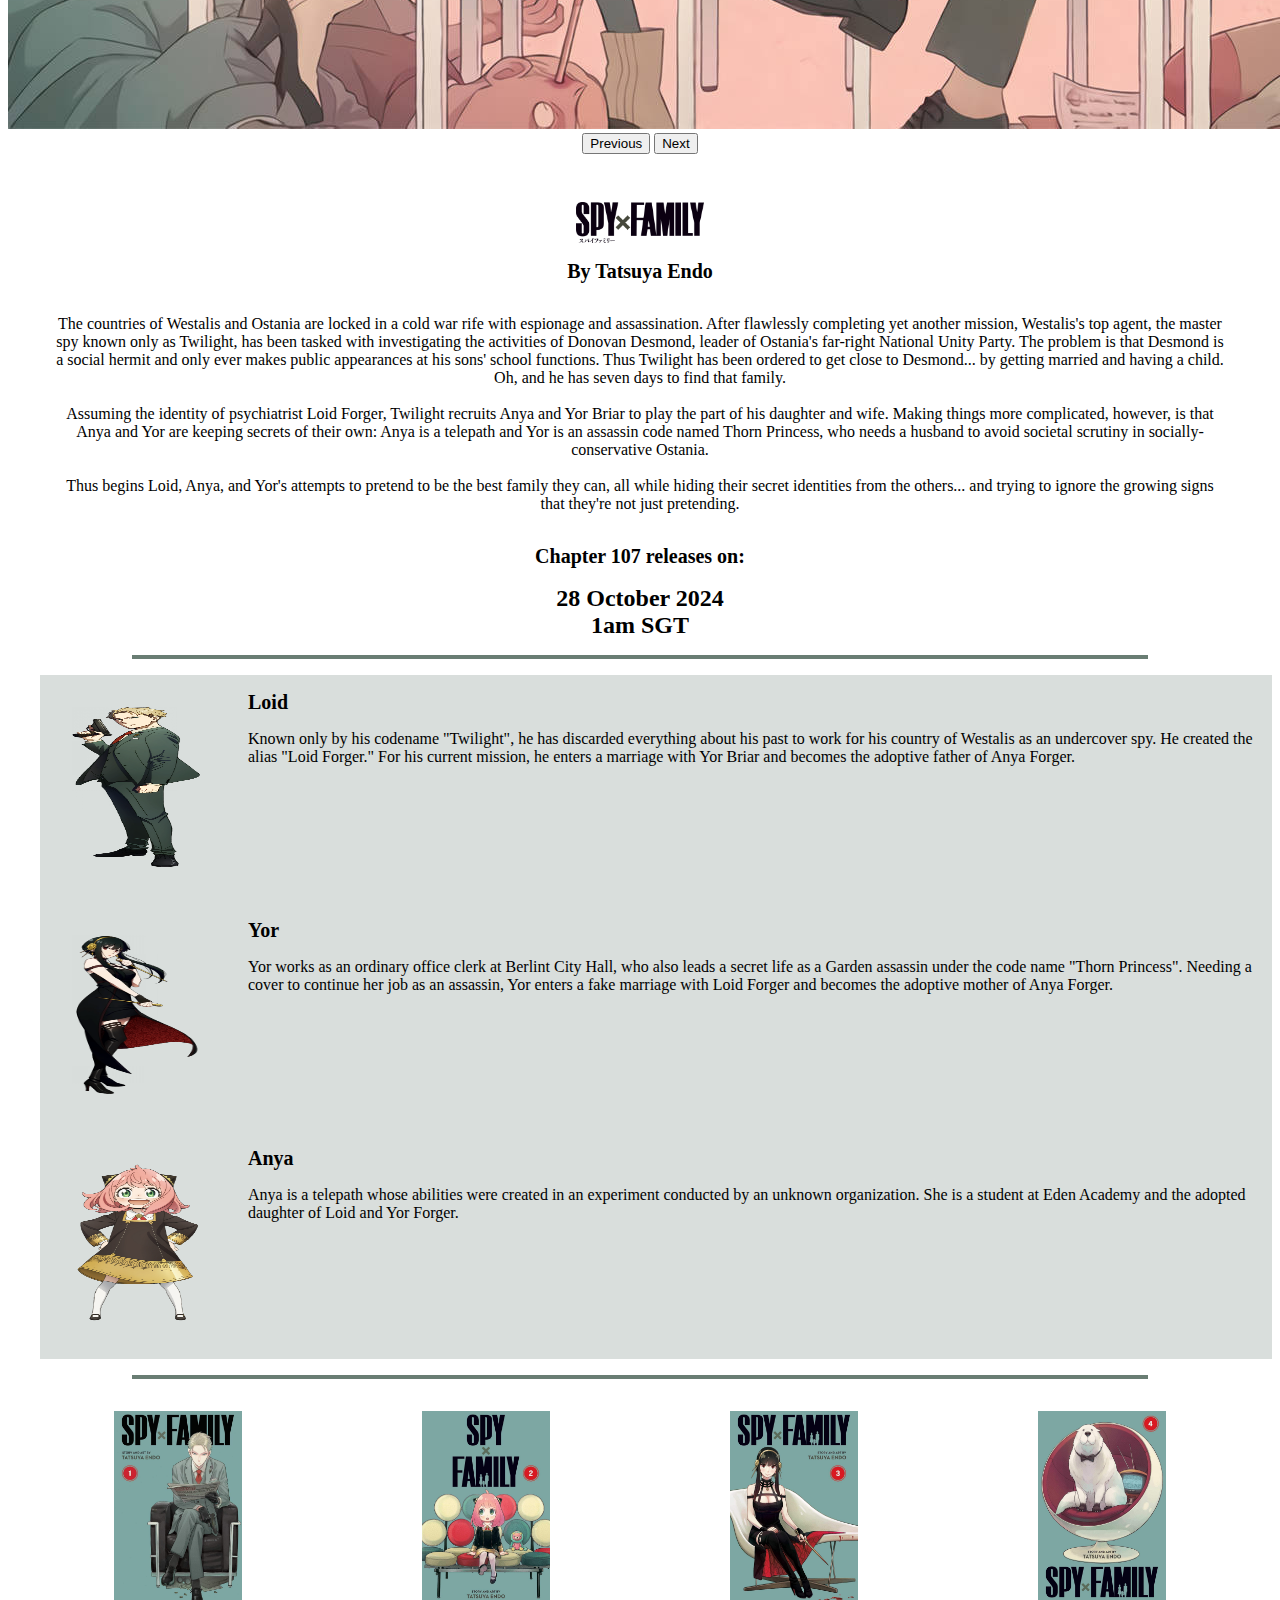
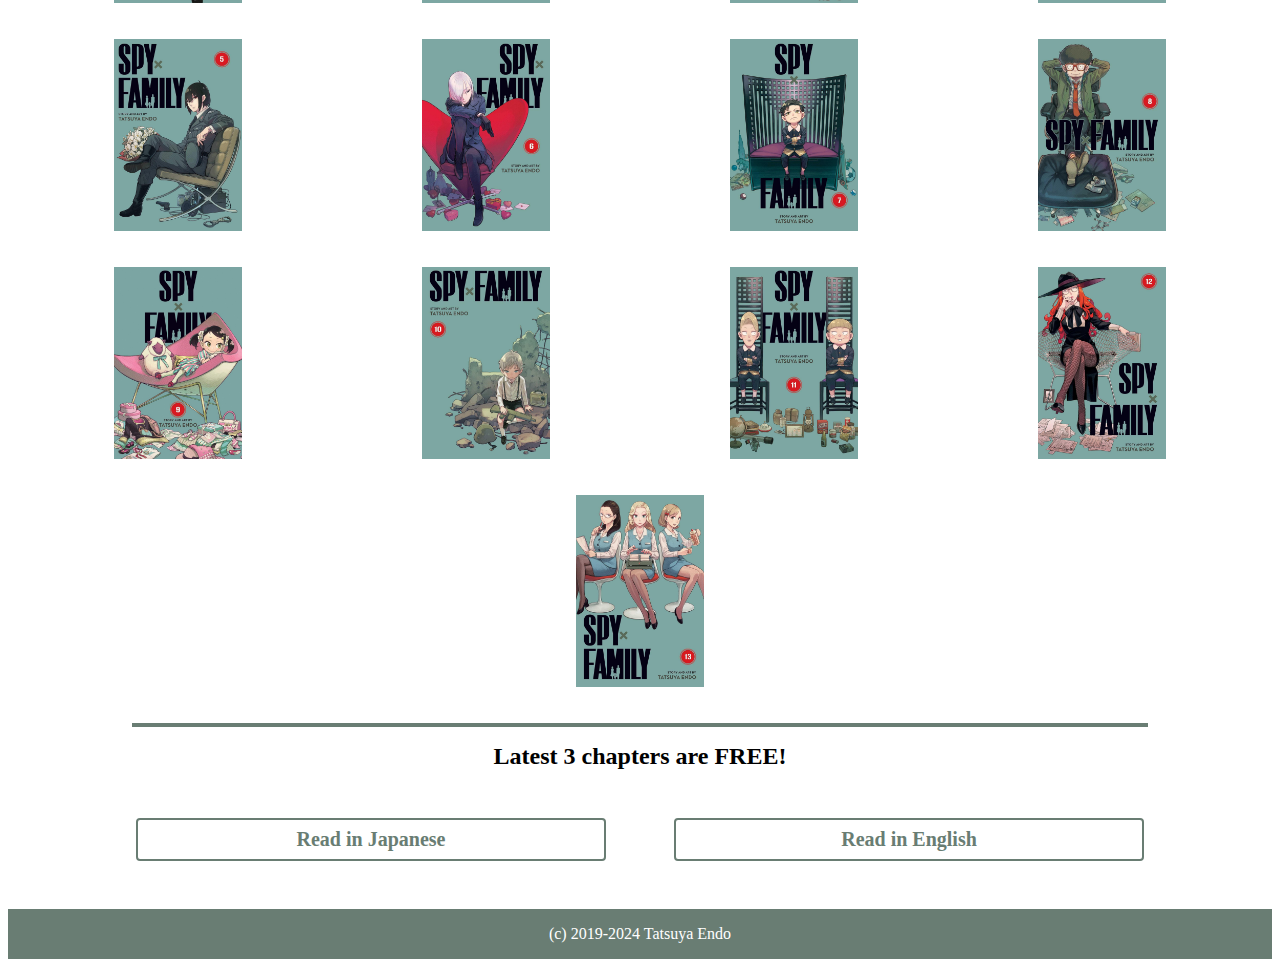
==== commit 1abc3e32: "clean up a bit more" ====
--- a/project/index.html
+++ b/project/index.html
@@ -11,7 +11,7 @@
 </head>
 
 <body>
-    <div class="container">
+    <header class="container p-0">
         <!-- navbar -->
         <nav class="navbar navbar-expand-lg bg-body-tertiary">
             <div class="container-fluid">
@@ -25,197 +25,247 @@
                 <div class="collapse navbar-collapse" id="navbarSupportedContent">
                     <ul class="navbar-nav me-auto mb-2 mb-lg-0">
                         <li class="nav-item">
-                            <a class="nav-link active" aria-current="page" href="#Home">Home</a>
+                            <a class="nav-link active" aria-current="page" href="#Home">HOME</a>
                         </li>
                         <li class="nav-item">
-                            <a class="nav-link" href="#Characters">Characters</a>
+                            <a class="nav-link" href="#Characters">CHARACTERS</a>
                         </li>
                         <li class="nav-item">
-                            <a class="nav-link" href="#Gallery">Gallery</a>
+                            <a class="nav-link" href="#Volumes">VOLUMES</a>
                         </li>
                     </ul>
-                    <li class="nav-item">
+                    <li class="nav-item nav-manga">
+                        <a class="nav-link" href="https://shonenjumpplus.com/episode/10834108156648240735"
+                            target="_blank">Japanese Ver.</a>
+                    </li>                    
+                    <li class="nav-item nav-manga">
                         <a class="nav-link" href="https://www.viz.com/shonenjump/chapters/spy-x-family"
                             target="_blank">English Ver.</a>
                     </li>
-                    <li class="nav-item">
-                        <a class="nav-link" href="https://shonenjumpplus.com/episode/10834108156648240735"
-                            target="_blank">Japanese Ver.</a>
-                    </li>
                     </ul>
                 </div>
             </div>
         </nav>
-
-        <!-- hero carousel -->
-        <section id="Home">
-            <div id="carouselIndicators" class="carousel slide">
-                <div class="carousel-indicators">
-                    <button type="button" data-bs-target="#carouselIndicators" data-bs-slide-to="0" class="active"
-                        aria-current="true" aria-label="Slide 1"></button>
-                    <button type="button" data-bs-target="#carouselIndicators" data-bs-slide-to="1"
-                        aria-label="Slide 2"></button>
-                    <button type="button" data-bs-target="#carouselIndicators" data-bs-slide-to="2"
-                        aria-label="Slide 3"></button>
-                </div>
-                <div class="carousel-inner">
-                    <div class="carousel-item active">
-                        <img src="img/hero/hero-1.jpg" class="d-block w-100" alt="Image 1">
-                    </div>
-                    <div class="carousel-item">
-                        <img src="img/hero/hero-2.jpg" class="d-block w-100" alt="Image 2">
-                    </div>
-                    <div class="carousel-item">
-                        <img src="img/hero/hero-3.jpg" class="d-block w-100" alt="Image 3">
-                    </div>
-                    <button class="carousel-control-prev" type="button" data-bs-target="#carouselIndicators"
-                        data-bs-slide="prev">
-                        <span class="carousel-control-prev-icon" aria-hidden="true"></span>
-                        <span class="visually-hidden">Previous</span>
-                    </button>
-                    <button class="carousel-control-next" type="button" data-bs-target="#carouselIndicators"
-                        data-bs-slide="next">
-                        <span class="carousel-control-next-icon" aria-hidden="true"></span>
-                        <span class="visually-hidden">Next</span>
-                    </button>
-                </div>
-        </section>
-        <!-- youtube trailer: https://www.youtube.com/watch?v=CCXLUQzuigw -->
-        <!-- about manga -->
-        <section id="About">
+    </header>
+    <!-- hero carousel -->
+    <section id="Home">
+        <div id="carouselIndicators" class="carousel slide" data-bs-ride="carousel" data-bs-interval="3000">
+            <div class="carousel-indicators">
+                <button type="button" data-bs-target="#carouselIndicators" data-bs-slide-to="0" class="active"
+                    aria-current="true" aria-label="Slide 1"></button>
+                <button type="button" data-bs-target="#carouselIndicators" data-bs-slide-to="1"
+                    aria-label="Slide 2"></button>
+                <button type="button" data-bs-target="#carouselIndicators" data-bs-slide-to="2"
+                    aria-label="Slide 3"></button>
+            </div>
+            <div class="carousel-inner">
+                <div class="carousel-item active">
+                    <img src="img/hero/hero-1.jpg" class="d-block w-100" alt="Image 1">
+                </div>
+                <div class="carousel-item">
+                    <img src="img/hero/hero-2.jpg" class="d-block w-100" alt="Image 2">
+                </div>
+                <div class="carousel-item">
+                    <img src="img/hero/hero-3.jpg" class="d-block w-100" alt="Image 3">
+                </div>
+                <button class="carousel-control-prev" type="button" data-bs-target="#carouselIndicators"
+                    data-bs-slide="prev">
+                    <span class="carousel-control-prev-icon" aria-hidden="true"></span>
+                    <span class="visually-hidden">Previous</span>
+                </button>
+                <button class="carousel-control-next" type="button" data-bs-target="#carouselIndicators"
+                    data-bs-slide="next">
+                    <span class="carousel-control-next-icon" aria-hidden="true"></span>
+                    <span class="visually-hidden">Next</span>
+                </button>
+            </div>
+    </section>
+    <!-- youtube trailer: https://www.youtube.com/watch?v=CCXLUQzuigw -->
+    <!-- about manga -->
+    <section id="About">
+        <div class="container">
+            <img src="img/Spy_x_Family_logo.png" class="img-fluid main-logo" alt="logo" />
+            <h2>By Tatsuya Endo</h2>
+            <p>
+                The countries of Westalis and Ostania are locked in a cold war rife with espionage and
+                assassination.
+                After flawlessly completing yet another mission, Westalis's top agent, the master spy known only as
+                Twilight, has been tasked with investigating the activities of Donovan Desmond, leader of Ostania's
+                far-right National Unity Party. The problem is that Desmond is a social hermit and only ever makes
+                public appearances at his sons' school functions. Thus Twilight has been ordered to get close to
+                Desmond... by getting married and having a child. Oh, and he has seven days to find that family.
+                <br><br>
+                Assuming the identity of psychiatrist Loid Forger, Twilight recruits Anya and Yor Briar to play the
+                part of his daughter and wife. Making things more complicated, however, is that Anya and Yor are keeping
+                secrets of their own:
+                Anya is a telepath and Yor is an assassin code named Thorn Princess, who needs a husband to avoid
+                societal scrutiny in socially-conservative Ostania.
+                <br><br>
+                Thus begins Loid, Anya, and Yor's attempts to pretend to be the best family they can, all while
+                hiding their secret identities from the others... and trying to ignore the growing signs that they're
+                not
+                just pretending.
+            </p>
             <div class="container">
-                <img src="img/Spy_x_Family_logo.png" class="img-fluid" alt="logo" />
-                <h2>By Tatsuya Endo</h2>
-                <p>
-                    The countries of Westalis and Ostania are locked in a cold war rife with espionage and
-                    assassination.
-                    After flawlessly completing yet another mission, Westalis's top agent, the master spy known only as
-                    Twilight, has been tasked with investigating the activities of Donovan Desmond, leader of Ostania's
-                    far-right National Unity Party. The problem is that Desmond is a social hermit and only ever makes
-                    public appearances at his sons' school functions. Thus Twilight has been ordered to get close to
-                    Desmond... by getting married and having a child. Oh, and he has seven days to find that family.
-                    <br><br>
-                    Assuming the identity of psychiatrist Loid Forger, Twilight recruits Anya and Yor Briar to play the
-                    part
-                    of his daughter and wife. Making things more complicated, however, is that Anya and Yor are keeping
-                    secrets of their own:
-                    Anya is a telepath and Yor is an assassin code named Thorn Princess, who needs a husband to avoid
-                    societal scrutiny in socially-conservative Ostania.
-                    <br><br>
-                    Thus begins Loid, Anya, and Yor's attempts to pretend to be the best family they can, all while
-                    hiding
-                    their secret identities from the others... and trying to ignore the growing signs that they're not
-                    just
-                    pretending.
-                </p>
-                <div class="container">
-                    <h2>Chapter 107 releases on:</h2>
-                    <h1>28 October 2024, 1am SGT</h1>
-                </div>
-            </div>
-        </section>
-
-        <!-- characters -->
-        <section id="Characters">
-            <div class="container row">
+                <h2>Chapter 107 releases on:</h2>
+                <h1>28 October 2024
+                    <br>1am SGT</h1>
+            </div>
+        </div>
+    </section>
+
+    <hr>
+
+    <!-- characters -->
+     <section id="Characters">
+    <div class="container">
+        <div class="row">
+            <div class="col-12 col-sm-12 col-md-6 col-lg-4 col-xl-4">
                 <div class="protagonist">
-                    <img src="img/loid.png" alt="Loid Forger profile">
-                    <h2>Loid Forger</h2>
-                    <p>
-                        Known only by his codename "Twilight", he has discarded everything about his past to work for
-                        his
-                        country of Westalis as an undercover spy. He created the alias "Loid Forger."
-                        For his current mission, he enters a marriage with Yor Briar and becomes the adoptive father of
-                        Anya
-                        Forger.
-                    </p>
-                </div>
+                    <div class="mc-details">
+                        <img src="img/loid.png" alt="Loid Forger profile" class="img-fluid">
+                    </div>
+                    <div class="mc-details">
+                        <h2>Loid</h2> 
+                        <p>
+                            Known only by his codename "Twilight", he has discarded everything about his past to work for
+                            his country of Westalis as an undercover spy. He created the alias "Loid Forger."
+                            For his current mission, he enters a marriage with Yor Briar and becomes the adoptive father of
+                            Anya Forger.
+                        </p>
+                    </div>                  
+                </div>
+            </div>
+            <div class="col-12 col-sm-12 col-md-6 col-lg-4 col-xl-4">
                 <div class="protagonist">
-                    <img src="img/yor.png" alt="Yor Forger profile">
-                    <h2>Yor Forger</h2>
-                    <p>
-                        Yor works as an ordinary office clerk at Berlint City Hall, who also leads a secret life as a
-                        Garden
-                        assassin under the code name "Thorn Princess".
-                        Needing a cover to continue her job as an assassin, Yor enters a fake marriage with Loid Forger
-                        and
-                        subsequently becomes the adoptive mother of Anya Forger.
-                    </p>
-                </div>
+                    <div class="mc-details">
+                        <img src="img/yor.png" alt="Yor Forger profile" class="img-fluid">
+                    </div>
+                    <div class="mc-details">
+                        <h2>Yor</h2>
+                        <p>
+                            Yor works as an ordinary office clerk at Berlint City Hall, who also leads a secret life as a
+                            Garden assassin under the code name "Thorn Princess".
+                            Needing a cover to continue her job as an assassin, Yor enters a fake marriage with Loid Forger
+                            and becomes the adoptive mother of Anya Forger.
+                        </p>
+                    </div>
+                </div>
+            </div>
+            <div class="col-12 col-sm-12 col-md-6 col-lg-4 col-xl-4">
                 <div class="protagonist">
-                    <img src="img/anya.png" alt="Anya Forger profile">
-                    <h2>Anya Forger</h2>
-                    <p>
-                        Anya is a telepath whose abilities were created in an experiment conducted by an unknown
-                        organization.
-                        She is a student at Eden Academy and the adopted daughter of Loid and Yor Forger.
-                    </p>
-                </div>
-            </div>
-        </section>
-
-        <section id="Gallery">
-            <!-- manga gallery -->
-            <div id="mangaIndicators" class="carousel slide">
-                <div class="carousel-indicators">
-                  <button type="button" data-bs-target="#mangaIndicators" data-bs-slide-to="0" class="active" aria-current="true" aria-label="Slide 1"></button>
-                  <button type="button" data-bs-target="#mangaIndicators" data-bs-slide-to="1" aria-label="Slide 2"></button>
-                  <button type="button" data-bs-target="#mangaIndicators" data-bs-slide-to="2" aria-label="Slide 3"></button>
-                </div>
-                <div class="carousel-inner">
-                  <div class="carousel-item active">
-                    <img src="..." class="d-block w-100" alt="...">
-                  </div>
-                  <div class="carousel-item">
-                    <img src="..." class="d-block w-100" alt="...">
-                  </div>
-                  <div class="carousel-item">
-                    <img src="..." class="d-block w-100" alt="...">
-                  </div>
-                </div>
-                <button class="carousel-control-prev" type="button" data-bs-target="#mangaIndicators" data-bs-slide="prev">
-                  <span class="carousel-control-prev-icon" aria-hidden="true"></span>
-                  <span class="visually-hidden">Previous</span>
-                </button>
-                <button class="carousel-control-next" type="button" data-bs-target="#mangaIndicators" data-bs-slide="next">
-                  <span class="carousel-control-next-icon" aria-hidden="true"></span>
-                  <span class="visually-hidden">Next</span>
-                </button>
-              </div>
-            <!-- vol covers -->
-            <div class="volumes row">
-                <div class="col-6 col-md-4 col-lg-3">
-                    <img src="img/vol covers/vol-1.jpg" alt="Volume 1">
-                    <img src="img/vol covers/vol-2.jpg" alt="Volume 2">
-                    <img src="img/vol covers/vol-3.jpg" alt="Volume 3">
-                    <img src="img/vol covers/vol-4.jpg" alt="Volume 4">
-                    <img src="img/vol covers/vol-5.jpg" alt="Volume 5">
-                    <img src="img/vol covers/vol-6.jpg" alt="Volume 6">
-                    <img src="img/vol covers/vol-7.jpg" alt="Volume 7">
-                    <img src="img/vol covers/vol-8.jpg" alt="Volume 8">
-                    <img src="img/vol covers/vol-9.jpg" alt="Volume 9">
-                    <img src="img/vol covers/vol-10.jpg" alt="Volume 10">
-                    <img src="img/vol covers/vol-11.jpg" alt="Volume 11">
-                    <img src="img/vol covers/vol-12.jpg" alt="Volume 12">
-                    <img src="img/vol covers/vol-13.jpg" alt="Volume 13">
-                </div>
-            </div>
-        </section>
-
-        <!-- cta -->
-        <div class="container">
-            <h1>Latest 3 chapters are FREE!</h1>
-            <button><a href="https://www.viz.com/shonenjump/chapters/spy-x-family" target="_blank">Read in
-                    English</a></button>
-            <button><a href="https://shonenjumpplus.com/episode/10834108156648240735" target="_blank">Read in
-                    Japanese</a></button>
+                    <div class="mc-details">
+                        <img src="img/anya.png" alt="Anya Forger profile" class="img-fluid">
+                    </div>
+                    <div class="mc-details">
+                        <h2>Anya</h2>
+                        <p>
+                            Anya is a telepath whose abilities were created in an experiment conducted by an unknown
+                            organization.
+                            She is a student at Eden Academy and the adopted daughter of Loid and Yor Forger.
+                        </p>
+                    </div>
+                </div>
+            </div>
         </div>
-
-        <footer>(c) 2019-2024 Tatsuya Endo</footer>
-
-        <script src="https://cdn.jsdelivr.net/npm/bootstrap@5.3.0-alpha1/dist/js/bootstrap.bundle.min.js"
-            integrity="sha384-w76AqPfDkMBDXo30jS1Sgez6pr3x5MlQ1ZAGC+nuZB+EYdgRZgiwxhTBTkF7CXvN"
-            crossorigin="anonymous"></script>
+    </div>
+</section>
+
+
+    <hr>
+
+    <section id="Volumes">
+        <!-- manga gallery -->
+        <!-- <div id="mangaIndicators" class="carousel slide">
+            <div class="carousel-indicators">
+                <button type="button" data-bs-target="#mangaIndicators" data-bs-slide-to="0" class="active"
+                    aria-current="true" aria-label="Slide 1"></button>
+                <button type="button" data-bs-target="#mangaIndicators" data-bs-slide-to="1"
+                    aria-label="Slide 2"></button>
+                <button type="button" data-bs-target="#mangaIndicators" data-bs-slide-to="2"
+                    aria-label="Slide 3"></button>
+            </div>
+            <div class="carousel-inner">
+                <div class="carousel-item active">
+                    <img src="img/img-1.jpg" class="d-block w-100" alt="Manga Page 1">
+                </div>
+                <div class="carousel-item">
+                    <img src="img/img-2.jpg" class="d-block w-100" alt="Manga Page 2">
+                </div>
+                <div class="carousel-item">
+                    <img src="img/img-3.jpg" class="d-block w-100" alt="Manga Page 3">
+                </div>
+            </div>
+            <button class="carousel-control-prev" type="button" data-bs-target="#mangaIndicators" data-bs-slide="prev">
+                <span class="carousel-control-prev-icon" aria-hidden="true"></span>
+                <span class="visually-hidden">Previous</span>
+            </button>
+            <button class="carousel-control-next" type="button" data-bs-target="#mangaIndicators" data-bs-slide="next">
+                <span class="carousel-control-next-icon" aria-hidden="true"></span>
+                <span class="visually-hidden">Next</span>
+            </button>
+        </div> -->
+        <!-- vol covers -->
+        <div class="volumes">
+            <div class="vol">
+                <img src="img/vol covers/vol-1.jpg" alt="Volume 1" class="img-fluid">
+            </div>
+            <div class="vol">
+                <img src="img/vol covers/vol-2.jpg" alt="Volume 2" class="img-fluid">
+            </div>
+            <div class="vol">
+                <img src="img/vol covers/vol-3.jpg" alt="Volume 3" class="img-fluid">
+            </div>
+            <div class="vol">
+                <img src="img/vol covers/vol-4.jpg" alt="Volume 4" class="img-fluid">
+            </div>
+            <div class="vol">
+                <img src="img/vol covers/vol-5.jpg" alt="Volume 5" class="img-fluid">
+            </div>
+            <div class="vol">
+                <img src="img/vol covers/vol-6.jpg" alt="Volume 6" class="img-fluid">
+            </div>
+            <div class="vol">
+                <img src="img/vol covers/vol-7.jpg" alt="Volume 7" class="img-fluid">
+            </div>
+            <div class="vol">
+                <img src="img/vol covers/vol-8.jpg" alt="Volume 8" class="img-fluid">
+            </div>
+            <div class="vol">
+                <img src="img/vol covers/vol-9.jpg" alt="Volume 8" class="img-fluid">
+            </div>
+            <div class="vol">
+                <img src="img/vol covers/vol-10.jpg" alt="Volume 10" class="img-fluid">
+            </div>
+            <div class="vol">
+                <img src="img/vol covers/vol-11.jpg" alt="Volume 11" class="img-fluid">
+            </div>
+            <div class="vol">
+                <img src="img/vol covers/vol-12.jpg" alt="Volume 12" class="img-fluid">
+            </div>
+            <div class="vol">
+                <img src="img/vol covers/vol-13.jpg" alt="Volume 13" class="img-fluid">
+            </div>
+        </div>
+    </section>
+
+    <hr>
+
+    <!-- cta -->
+    <div class="container">
+        <h1>Latest 3 chapters are FREE!</h1>
+        <a class="cta" href="https://shonenjumpplus.com/episode/10834108156648240735" target="_blank">Read in
+            Japanese</a>        
+        <a class="cta" href="https://www.viz.com/shonenjump/chapters/spy-x-family" target="_blank">Read in
+            English</a>
+    </div>
+
+    <footer>(c) 2019-2024 Tatsuya Endo</footer>
+
+
+    <script src="https://cdn.jsdelivr.net/npm/bootstrap@5.3.0-alpha1/dist/js/bootstrap.bundle.min.js"
+        integrity="sha384-w76AqPfDkMBDXo30jS1Sgez6pr3x5MlQ1ZAGC+nuZB+EYdgRZgiwxhTBTkF7CXvN"
+        crossorigin="anonymous"></script>
 </body>
 
 </html>--- a/project/styles.css
+++ b/project/styles.css
@@ -2,25 +2,173 @@
 * {
     list-style-type: none;
     text-decoration: none;
+    text-align: center;
 }
 
-img {
-    object-fit: cover;
+h1 {
+    font-size: 24px;
+    margin: 1rem;
 }
 
-button {
-    border: 2px solid black;
-    color: black;
+h2 {
+    font-size: 20px;
+}
+
+section {
+    margin: 1rem;
+}
+
+p {
+    margin: 1rem;
+    font-size: 12px;
+}
+
+hr {
+    width: 80%;
+    border: 2px solid #697d73;
+    margin: auto;
+    opacity: 100%;
+}
+
+.navbar-brand img{
+    width: 5rem;
+    margin-left: 1rem;
+}
+
+.navbar {
+    background-color: #697d73!important;
+    color: white;
+    position: fixed;
+    top: 0;
+    left: 0;
+    z-index: 10;
+    width: 100%;
+}
+
+.nav-link {
+    margin: 0 1rem;
+    padding: 1rem;
+    font-weight: bold;
+}
+
+.navbar-toggler {
+    background-color: white;
+    margin-right: .25rem;
+}
+
+body {
+    padding-top: 55px;
+}
+
+.main-logo {
+    display: flex;
+    width: 10rem;
+    align-items: center;
+    margin: auto;
+}
+
+#Home {
+    margin: 0;
+    padding-bottom: 2rem;
+}
+
+.protagonist {
+    display: flex;
+    align-items: flex-start;
+    background-color: rgba(105, 125, 115, 25%);
+    margin: 2rem;
+    width: 90%;
+}
+
+.mc-details img {
+    height: 10rem;
+    margin: 1rem;
+    padding: 1rem;
+}
+
+.mc-details h2,
+.mc-details p {
+    margin: 1rem;
+    text-align: left;
+}
+
+.mc-details {
+    display: inline-flexbox;
+}
+
+.cta {
+    border: 2px solid #697d73;
+    font-size: 20px;
+    font-weight: bold;
     border-radius: 4px;
     padding: 8px;
+    color: #697d73;
+    margin: 2rem;
+    width: 40vh;
+    display: block;
+    justify-self: center;
+    text-align: center;
 }
 
-button:hover {
-    background-color: black;
+.cta:hover {
+    background-color: #697d73;
     color: white;
 }
 
-.volumes img {
-    display: inline-flex;
-    height: 4rem;
+footer {
+    color: white;
+    background-color: #697d73;
+    margin-top: 1rem;
+    padding: 1rem;
 }
+
+.volumes {
+    display: flex;
+    flex-wrap: wrap;
+    justify-content: space-between;
+}
+
+.vol {
+    flex-basis: 35%;
+    flex-grow: 1;
+    flex-shrink: 0;
+    margin: 1rem;
+}
+
+.img-fluid {
+    width: 8rem;
+    height: auto;
+}
+
+/* MARK: Responsive styles */
+@media (min-width: 576px) {
+    .vol {
+        flex-basis: 30%;
+    }
+    .cta {
+        display: inline-block;
+        width: 50vh;
+    }
+    .protagonist {
+        margin: 1rem;
+        width: 50%;
+    }
+}
+
+@media (min-width: 768px) {
+    .vol {
+        flex-basis: 22%;
+    }
+    .cta {
+        display: inline-block;
+    }
+    p {
+        font-size: 16px;
+        margin: 2rem;
+    }
+    .protagonist {
+        margin: 0 1rem;
+        width: 100%;
+        height: 100%;
+    }
+}
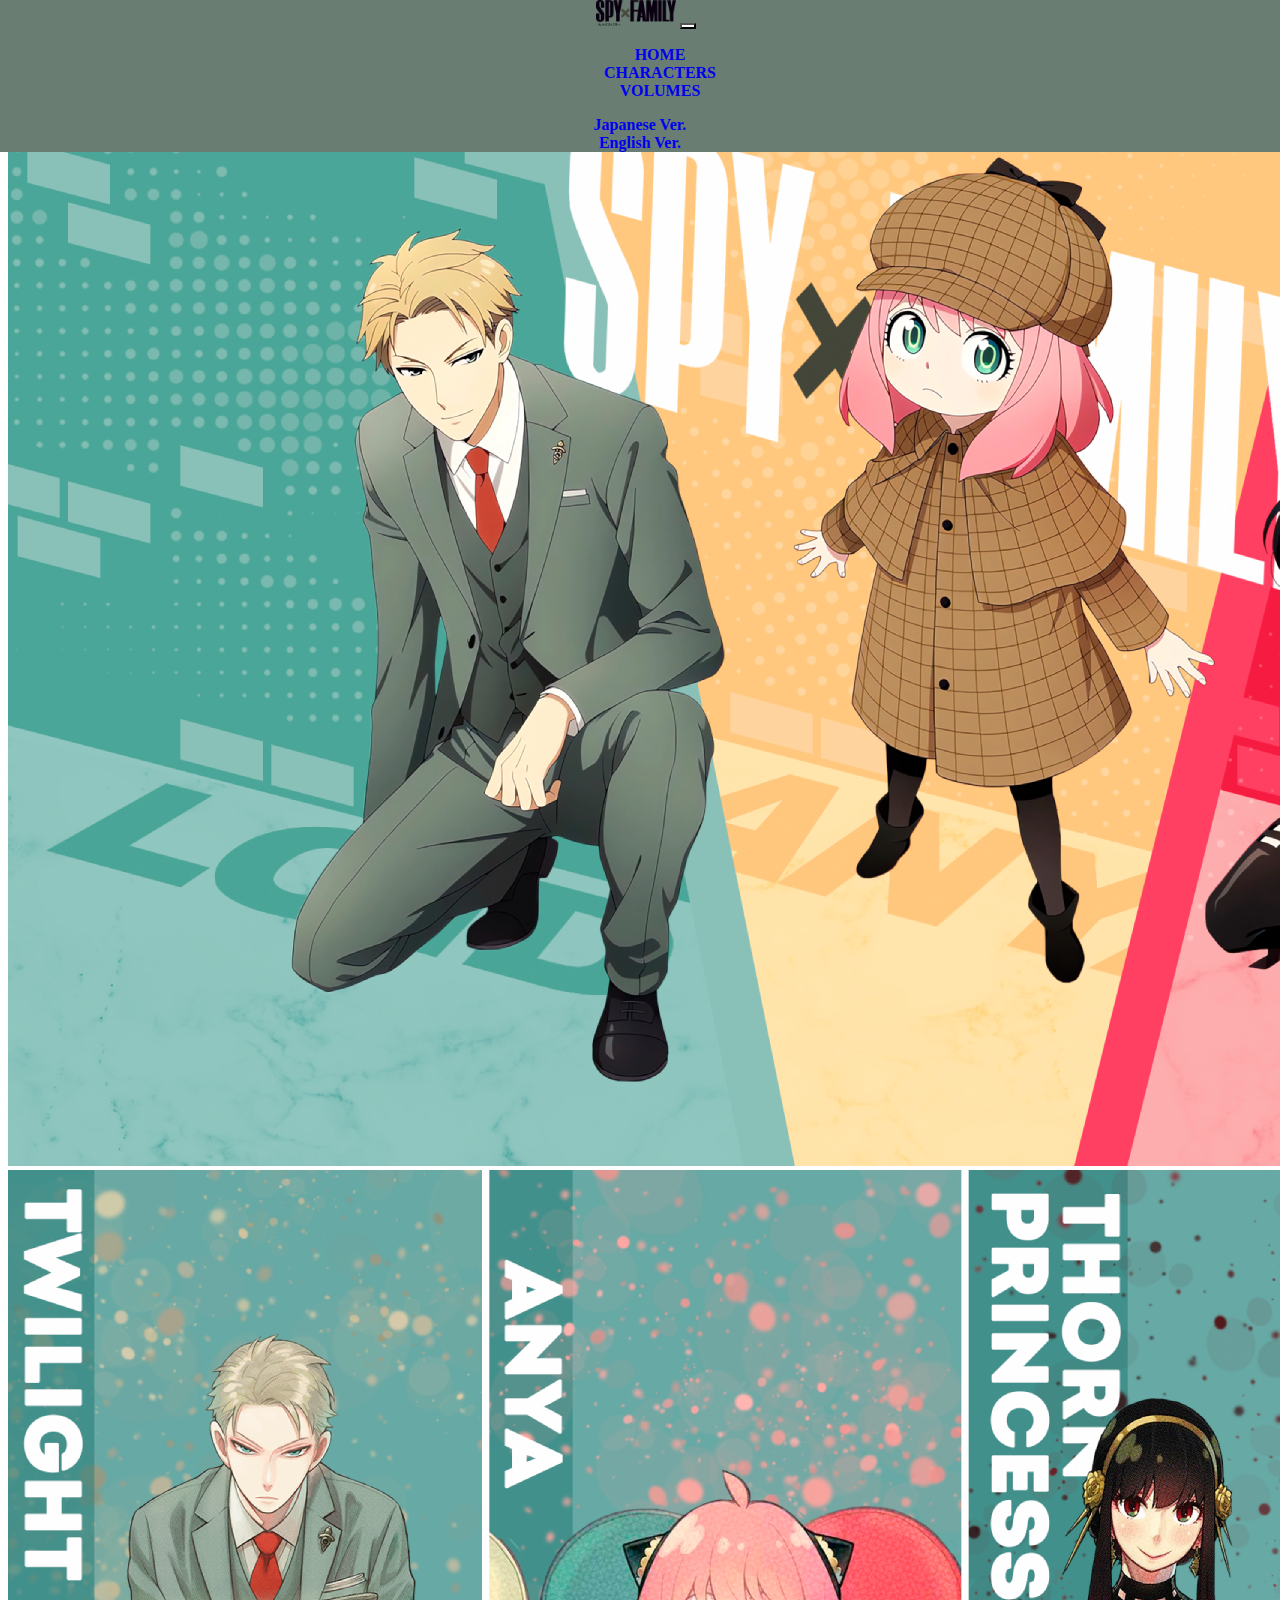
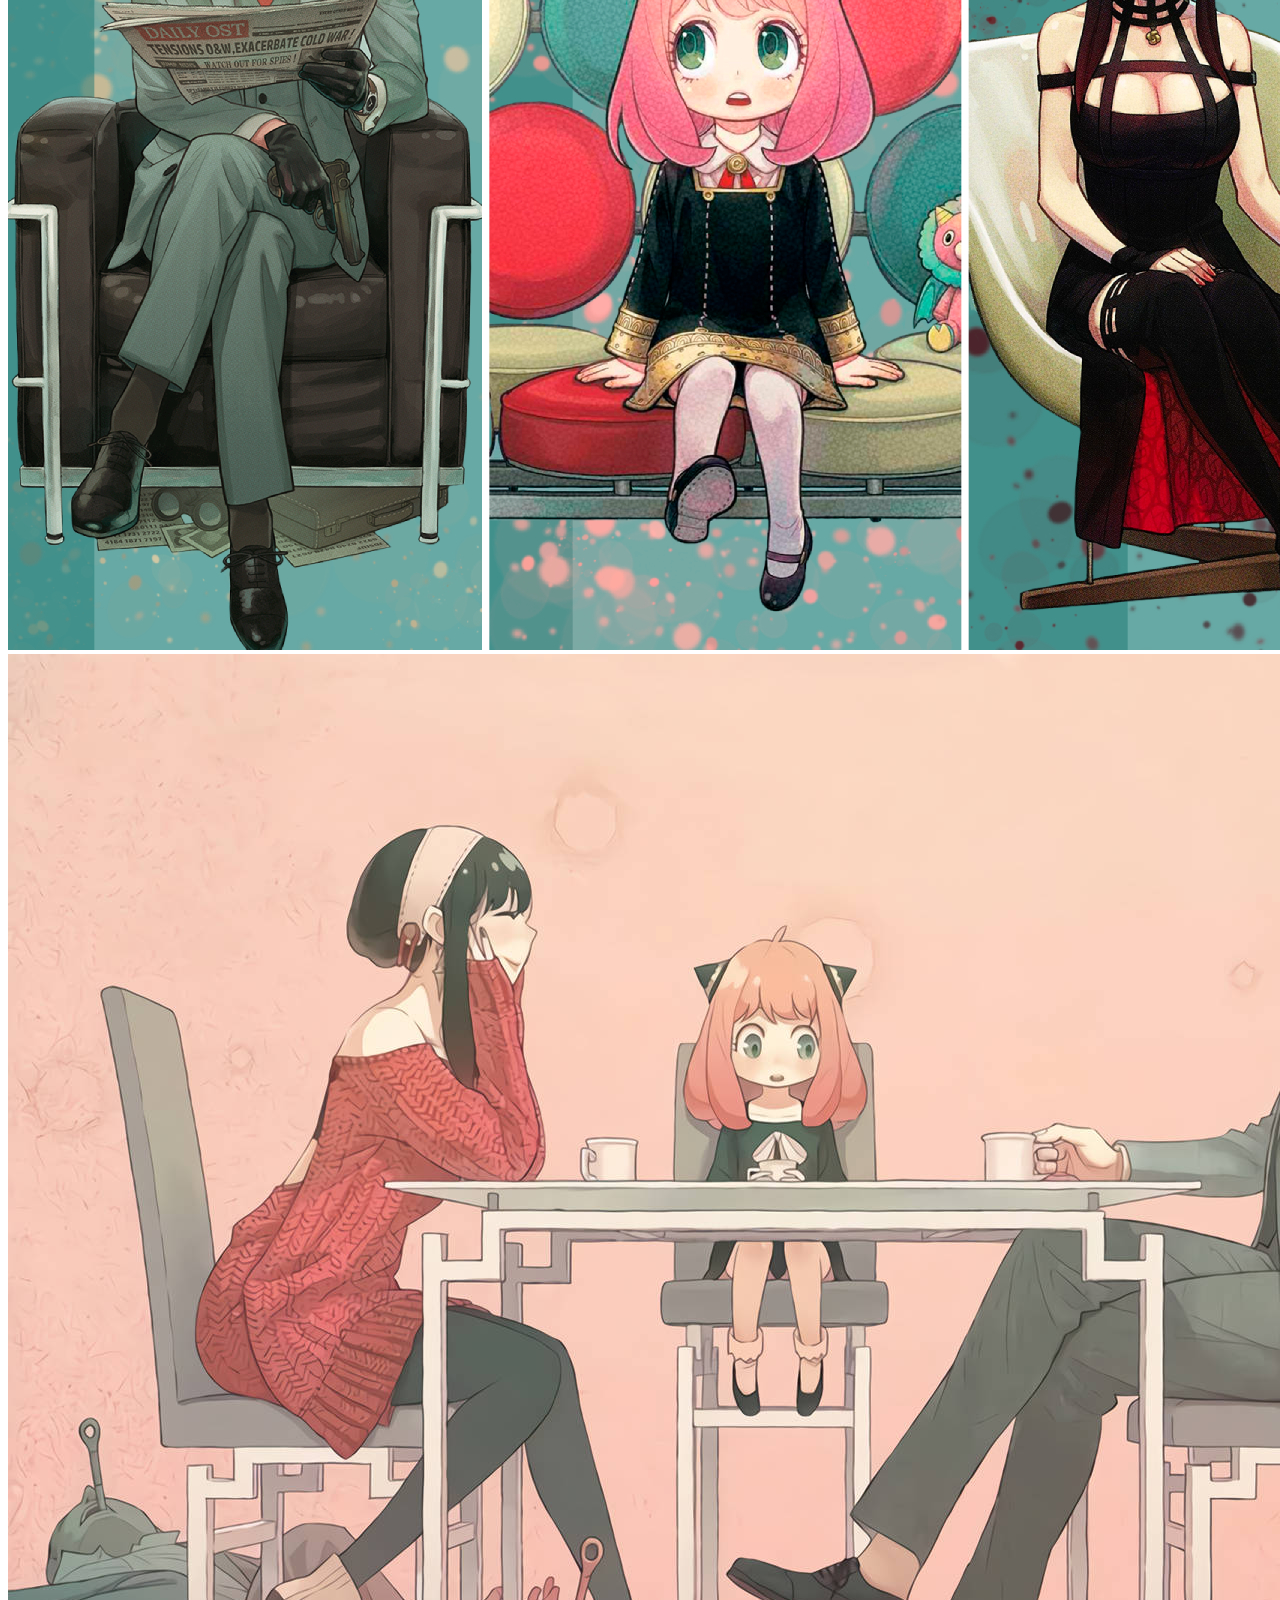
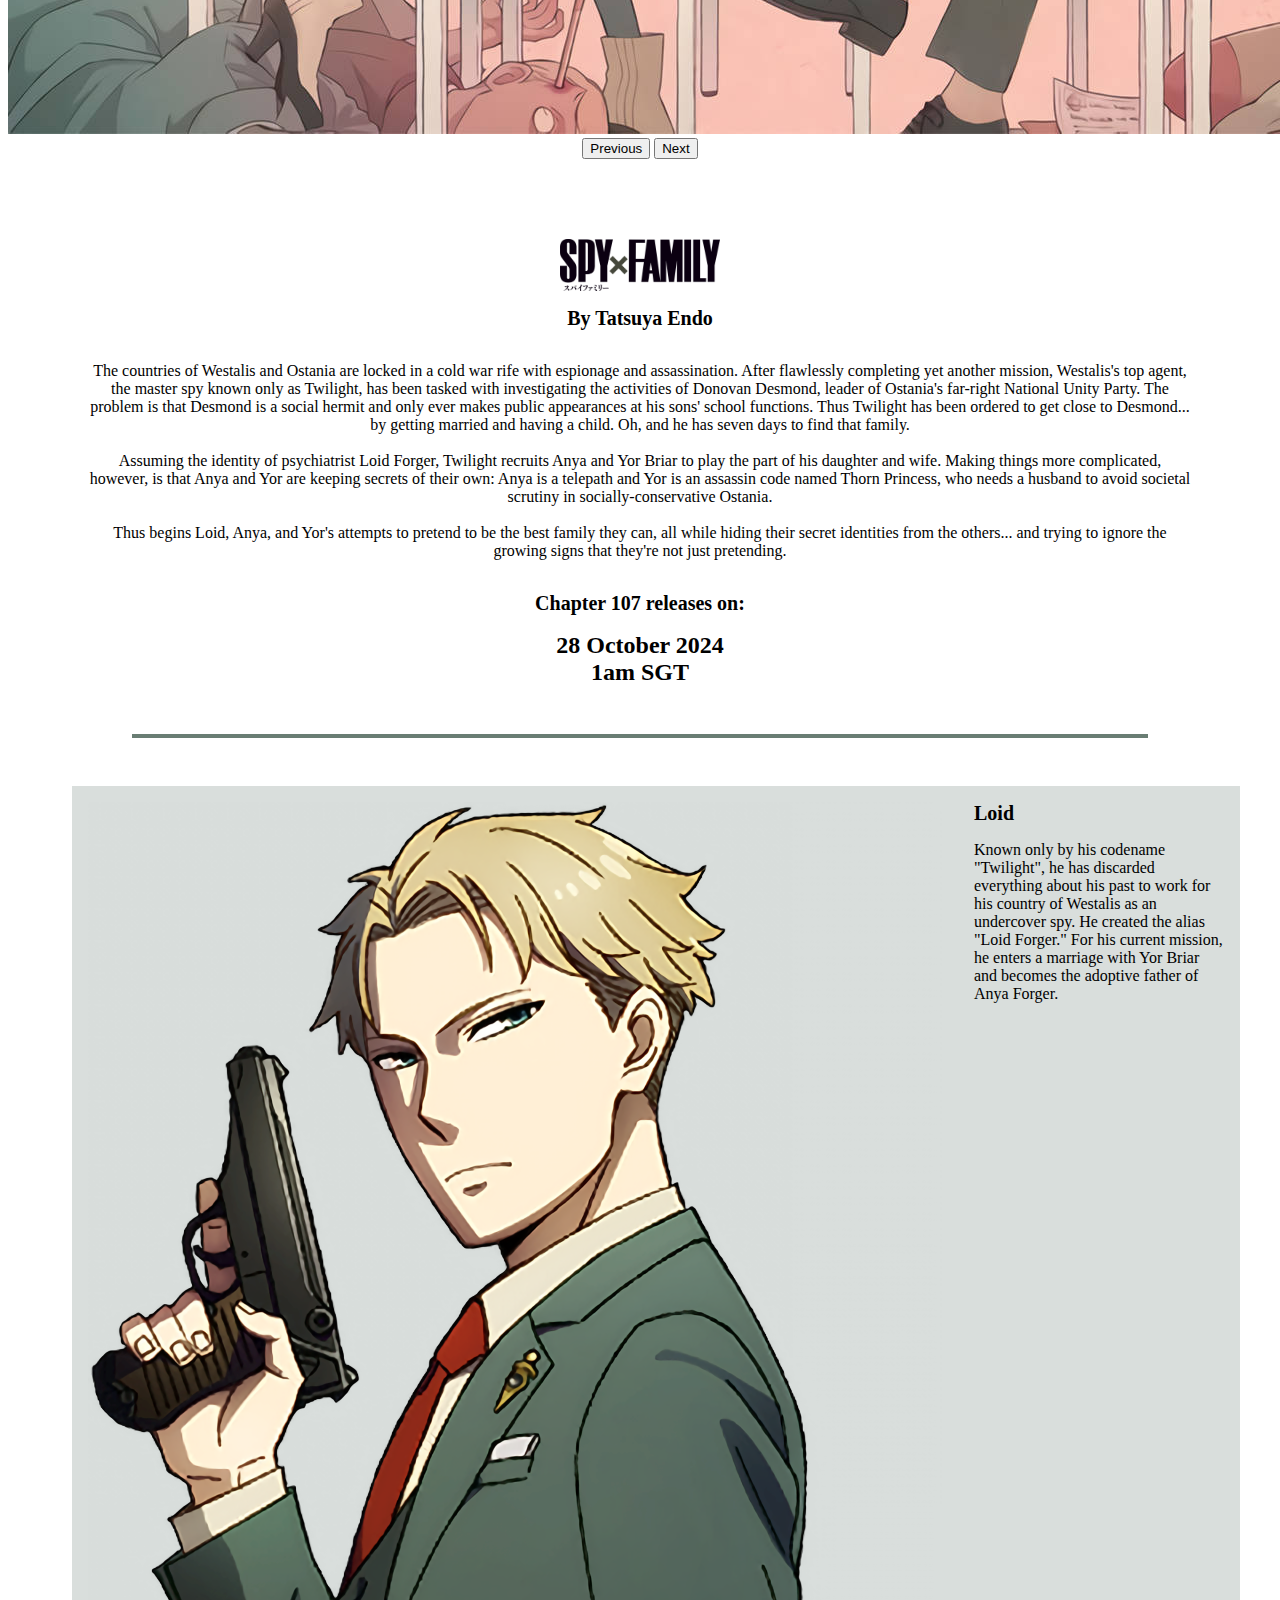
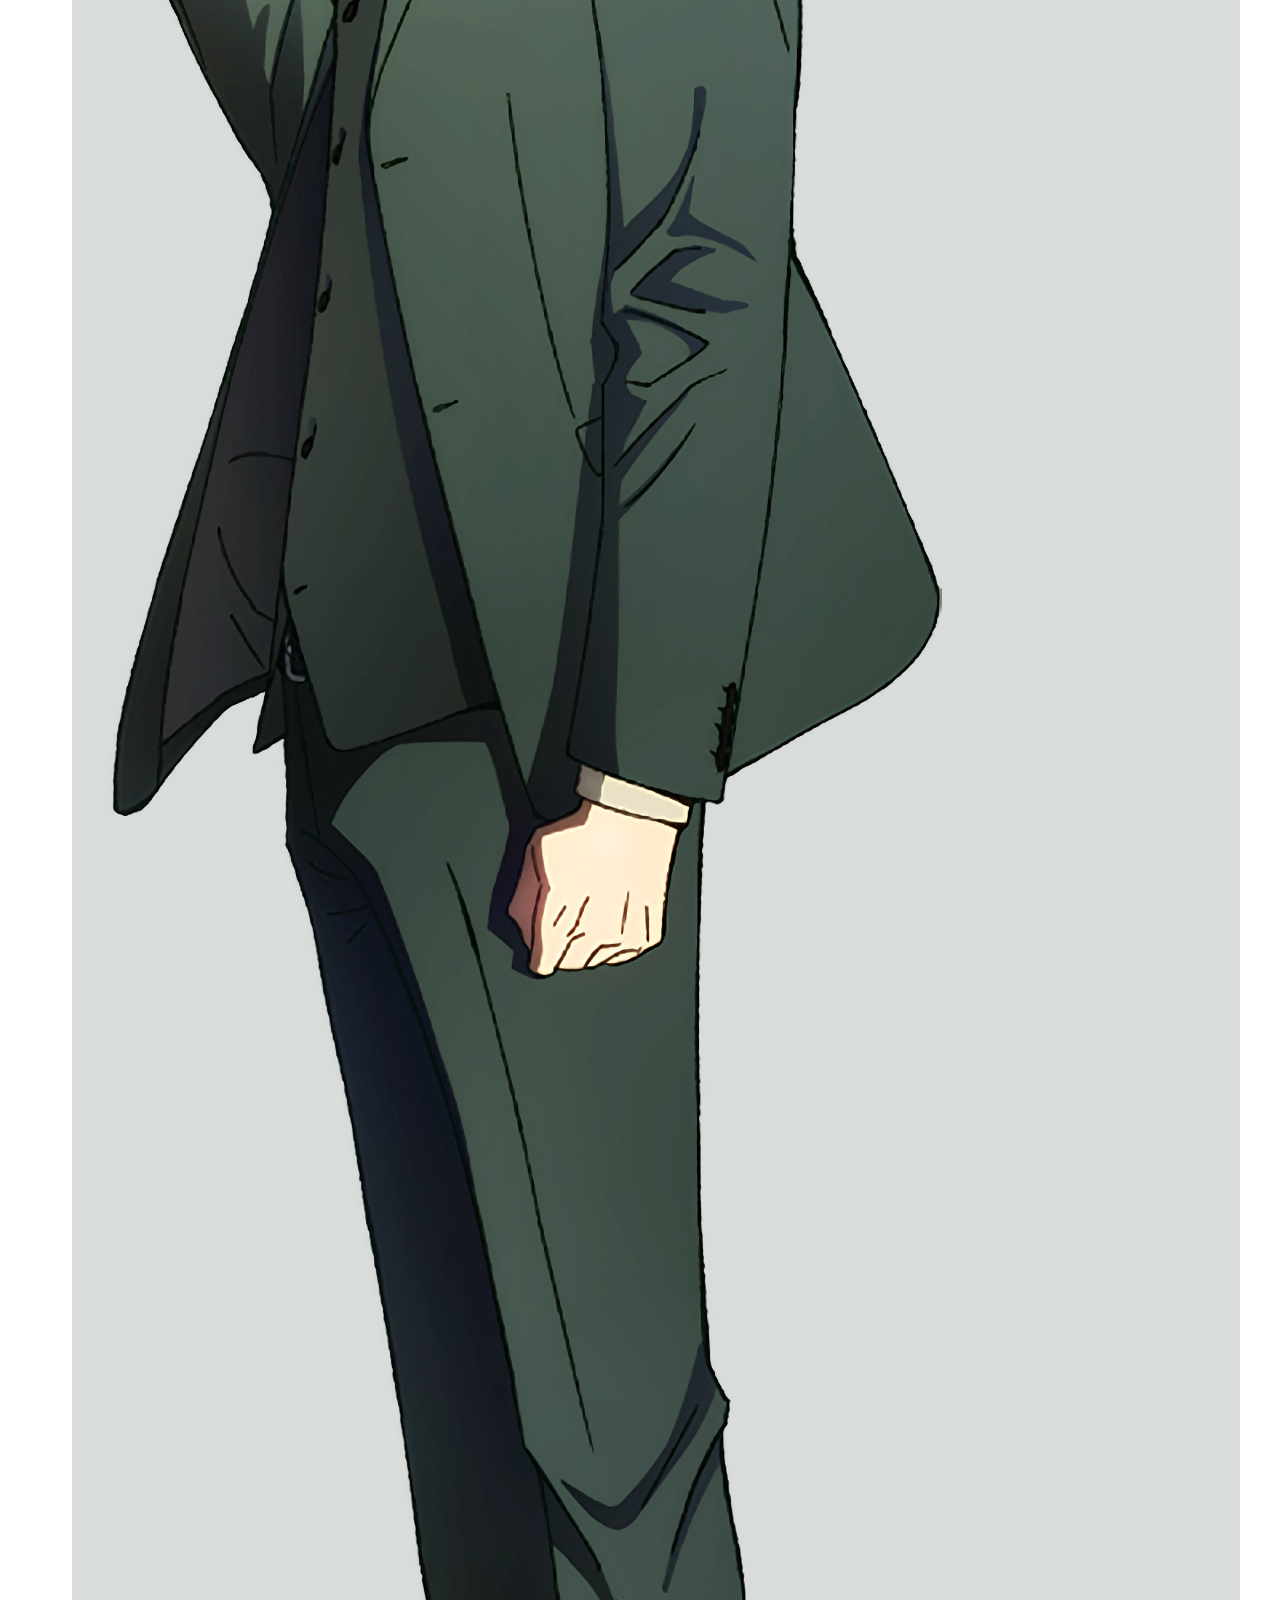
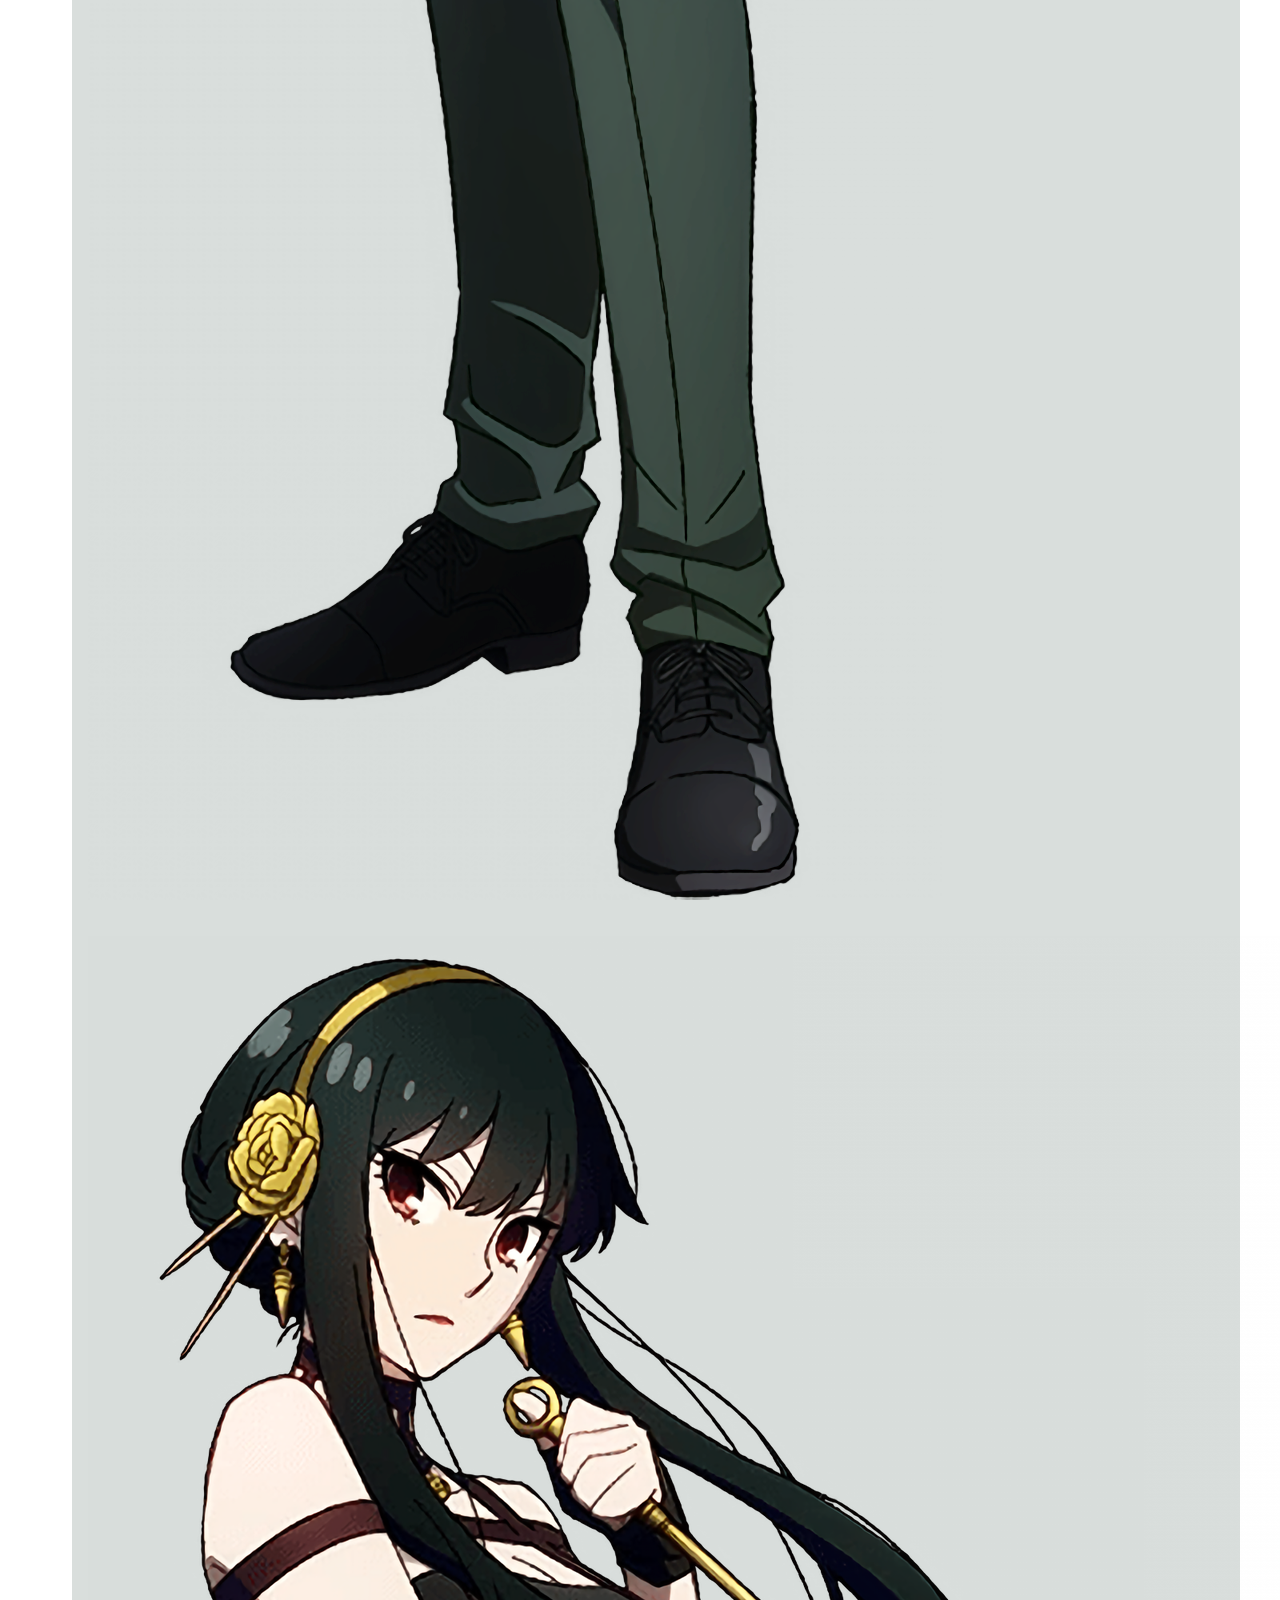
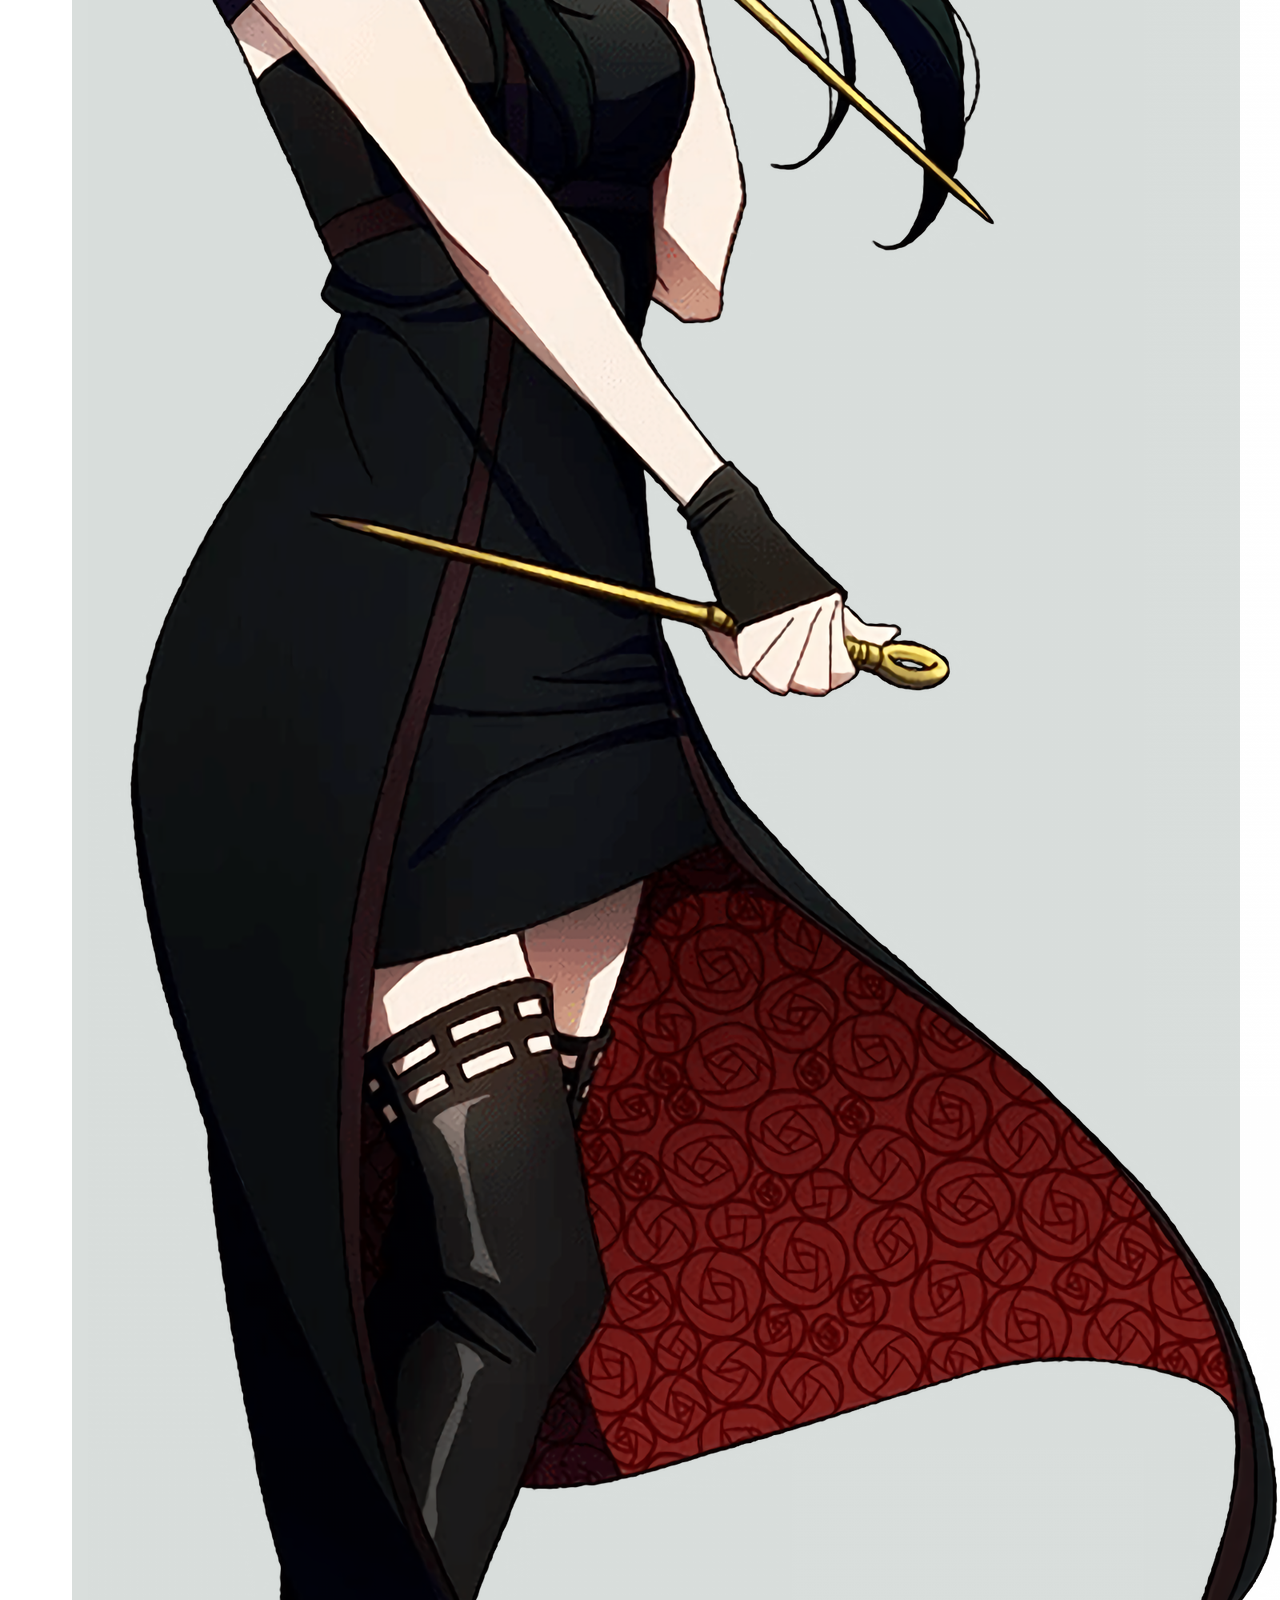
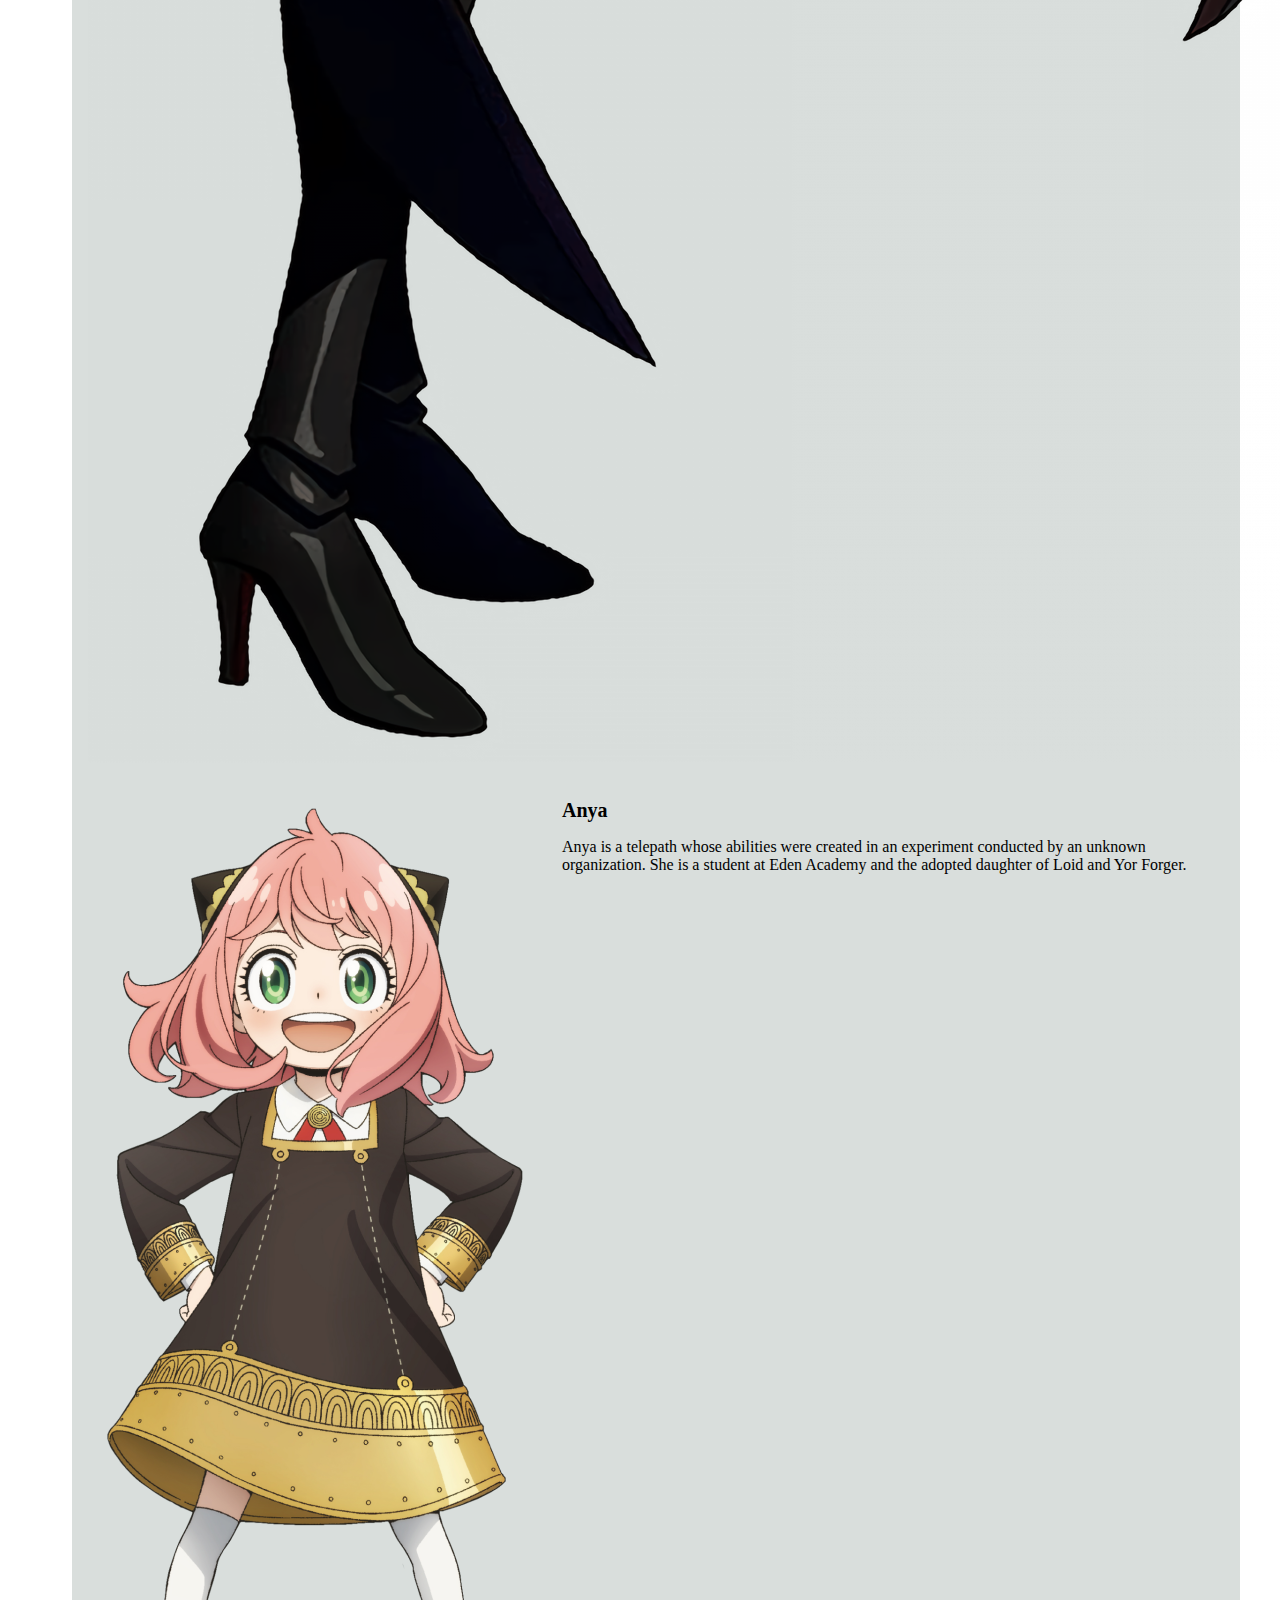
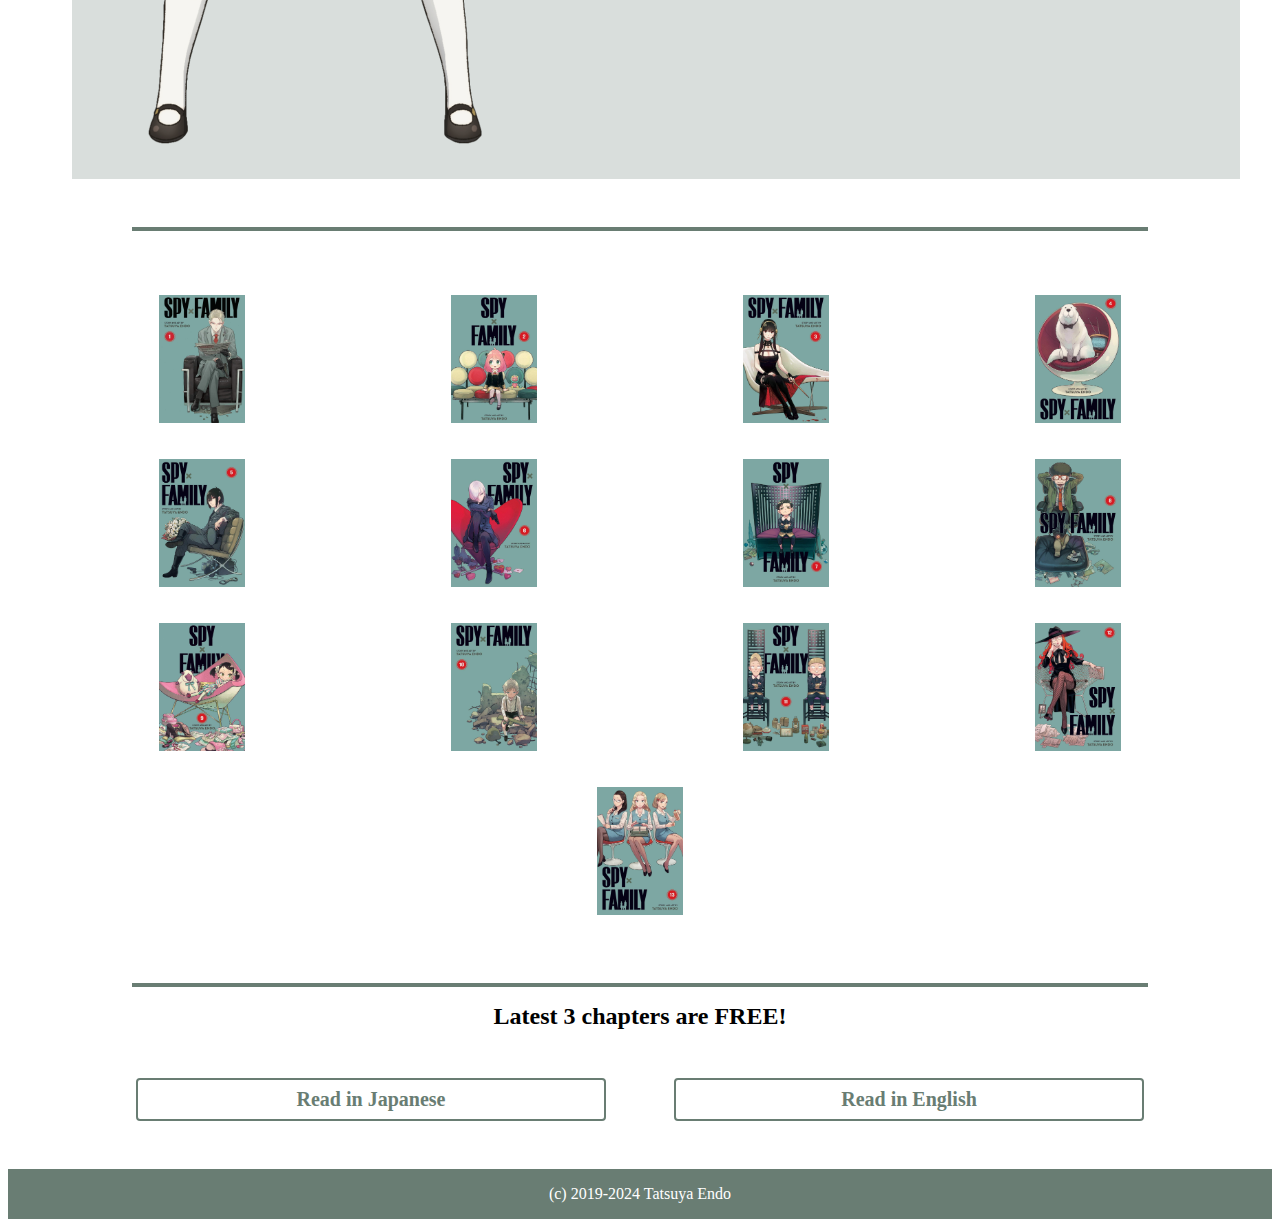
==== commit 5d49210e: "all done" ====
--- a/project/index.html
+++ b/project/index.html
@@ -12,7 +12,7 @@
 
 <body>
     <header class="container p-0">
-        <!-- navbar -->
+        <!-- MARK: navbar -->
         <nav class="navbar navbar-expand-lg bg-body-tertiary">
             <div class="container-fluid">
                 <a class="navbar-brand" href="#Home">
@@ -47,7 +47,8 @@
             </div>
         </nav>
     </header>
-    <!-- hero carousel -->
+
+    <!-- MARK: hero carousel -->
     <section id="Home">
         <div id="carouselIndicators" class="carousel slide" data-bs-ride="carousel" data-bs-interval="3000">
             <div class="carousel-indicators">
@@ -80,8 +81,8 @@
                 </button>
             </div>
     </section>
-    <!-- youtube trailer: https://www.youtube.com/watch?v=CCXLUQzuigw -->
-    <!-- about manga -->
+
+    <!-- MARK: about manga -->
     <section id="About">
         <div class="container">
             <img src="img/Spy_x_Family_logo.png" class="img-fluid main-logo" alt="logo" />
@@ -116,97 +117,67 @@
 
     <hr>
 
-    <!-- characters -->
-     <section id="Characters">
-    <div class="container">
-        <div class="row">
-            <div class="col-12 col-sm-12 col-md-6 col-lg-4 col-xl-4">
-                <div class="protagonist">
-                    <div class="mc-details">
-                        <img src="img/loid.png" alt="Loid Forger profile" class="img-fluid">
+    <!-- MARK: characters -->
+    <section id="Characters">
+        <div class="container">
+            <div class="row">
+                <div class="col-12 col-sm-12 col-md-6 col-lg-4 col-xl-4">
+                    <div class="protagonist">
+                        <div class="mc-details">
+                            <img src="img/loid.png" alt="Loid Forger profile" class="img-fluid">
+                        </div>
+                        <div class="mc-details">
+                            <h2>Loid</h2> 
+                            <p>
+                                Known only by his codename "Twilight", he has discarded everything about his past to work for
+                                his country of Westalis as an undercover spy. He created the alias "Loid Forger."
+                                For his current mission, he enters a marriage with Yor Briar and becomes the adoptive father of
+                                Anya Forger.
+                            </p>
+                        </div>                  
                     </div>
-                    <div class="mc-details">
-                        <h2>Loid</h2> 
-                        <p>
-                            Known only by his codename "Twilight", he has discarded everything about his past to work for
-                            his country of Westalis as an undercover spy. He created the alias "Loid Forger."
-                            For his current mission, he enters a marriage with Yor Briar and becomes the adoptive father of
-                            Anya Forger.
-                        </p>
-                    </div>                  
-                </div>
-            </div>
-            <div class="col-12 col-sm-12 col-md-6 col-lg-4 col-xl-4">
-                <div class="protagonist">
-                    <div class="mc-details">
-                        <img src="img/yor.png" alt="Yor Forger profile" class="img-fluid">
+                </div>
+                <div class="col-12 col-sm-12 col-md-6 col-lg-4 col-xl-4">
+                    <div class="protagonist">
+                        <div class="mc-details">
+                            <img src="img/yor.png" alt="Yor Forger profile" class="img-fluid">
+                        </div>
+                        <div class="mc-details">
+                            <h2>Yor</h2>
+                            <p>
+                                Yor is as an ordinary office clerk, who also moonlights as an
+                                assassin under the code name "Thorn Princess".
+                                Needing a cover to continue her secret job, Yor enters a fake marriage with Loid Forger
+                                and becomes the adoptive mother of Anya Forger.
+                            </p>
+                        </div>
                     </div>
-                    <div class="mc-details">
-                        <h2>Yor</h2>
-                        <p>
-                            Yor works as an ordinary office clerk at Berlint City Hall, who also leads a secret life as a
-                            Garden assassin under the code name "Thorn Princess".
-                            Needing a cover to continue her job as an assassin, Yor enters a fake marriage with Loid Forger
-                            and becomes the adoptive mother of Anya Forger.
-                        </p>
+                </div>
+                <div class="col-12 col-sm-12 col-md-6 col-lg-4 col-xl-4">
+                    <div class="protagonist">
+                        <div class="mc-details">
+                            <img src="img/anya.png" alt="Anya Forger profile" class="img-fluid">
+                        </div>
+                        <div class="mc-details">
+                            <h2>Anya</h2>
+                            <p>
+                                Anya is a telepath whose abilities were created in an experiment conducted by an unknown
+                                organization.
+                                She is a student at Eden Academy and the adopted daughter of Loid and Yor Forger.
+                            </p>
+                        </div>
                     </div>
                 </div>
             </div>
-            <div class="col-12 col-sm-12 col-md-6 col-lg-4 col-xl-4">
-                <div class="protagonist">
-                    <div class="mc-details">
-                        <img src="img/anya.png" alt="Anya Forger profile" class="img-fluid">
-                    </div>
-                    <div class="mc-details">
-                        <h2>Anya</h2>
-                        <p>
-                            Anya is a telepath whose abilities were created in an experiment conducted by an unknown
-                            organization.
-                            She is a student at Eden Academy and the adopted daughter of Loid and Yor Forger.
-                        </p>
-                    </div>
-                </div>
-            </div>
         </div>
-    </div>
-</section>
+    </section>
 
 
     <hr>
 
+    <!-- MARK: manga volumes -->
     <section id="Volumes">
-        <!-- manga gallery -->
-        <!-- <div id="mangaIndicators" class="carousel slide">
-            <div class="carousel-indicators">
-                <button type="button" data-bs-target="#mangaIndicators" data-bs-slide-to="0" class="active"
-                    aria-current="true" aria-label="Slide 1"></button>
-                <button type="button" data-bs-target="#mangaIndicators" data-bs-slide-to="1"
-                    aria-label="Slide 2"></button>
-                <button type="button" data-bs-target="#mangaIndicators" data-bs-slide-to="2"
-                    aria-label="Slide 3"></button>
-            </div>
-            <div class="carousel-inner">
-                <div class="carousel-item active">
-                    <img src="img/img-1.jpg" class="d-block w-100" alt="Manga Page 1">
-                </div>
-                <div class="carousel-item">
-                    <img src="img/img-2.jpg" class="d-block w-100" alt="Manga Page 2">
-                </div>
-                <div class="carousel-item">
-                    <img src="img/img-3.jpg" class="d-block w-100" alt="Manga Page 3">
-                </div>
-            </div>
-            <button class="carousel-control-prev" type="button" data-bs-target="#mangaIndicators" data-bs-slide="prev">
-                <span class="carousel-control-prev-icon" aria-hidden="true"></span>
-                <span class="visually-hidden">Previous</span>
-            </button>
-            <button class="carousel-control-next" type="button" data-bs-target="#mangaIndicators" data-bs-slide="next">
-                <span class="carousel-control-next-icon" aria-hidden="true"></span>
-                <span class="visually-hidden">Next</span>
-            </button>
-        </div> -->
-        <!-- vol covers -->
-        <div class="volumes">
+        <div class="all-vol">
             <div class="vol">
                 <img src="img/vol covers/vol-1.jpg" alt="Volume 1" class="img-fluid">
             </div>
@@ -251,7 +222,7 @@
 
     <hr>
 
-    <!-- cta -->
+    <!-- MARK: cta -->
     <div class="container">
         <h1>Latest 3 chapters are FREE!</h1>
         <a class="cta" href="https://shonenjumpplus.com/episode/10834108156648240735" target="_blank">Read in
@@ -259,7 +230,6 @@
         <a class="cta" href="https://www.viz.com/shonenjump/chapters/spy-x-family" target="_blank">Read in
             English</a>
     </div>
-
     <footer>(c) 2019-2024 Tatsuya Endo</footer>
 
 
--- a/project/styles.css
+++ b/project/styles.css
@@ -5,30 +5,7 @@
     text-align: center;
 }
 
-h1 {
-    font-size: 24px;
-    margin: 1rem;
-}
-
-h2 {
-    font-size: 20px;
-}
-
-section {
-    margin: 1rem;
-}
-
-p {
-    margin: 1rem;
-    font-size: 12px;
-}
-
-hr {
-    width: 80%;
-    border: 2px solid #697d73;
-    margin: auto;
-    opacity: 100%;
-}
+/* MARK: navbar */
 
 .navbar-brand img{
     width: 5rem;
@@ -56,10 +33,6 @@
     margin-right: .25rem;
 }
 
-body {
-    padding-top: 55px;
-}
-
 .main-logo {
     display: flex;
     width: 10rem;
@@ -67,11 +40,42 @@
     margin: auto;
 }
 
+/* MARK: main body */
 #Home {
     margin: 0;
     padding-bottom: 2rem;
 }
 
+h1 {
+    font-size: 24px;
+    margin: 1rem;
+}
+
+h2 {
+    font-size: 20px;
+}
+
+body {
+    padding-top: 3.75rem;
+}
+
+section {
+    margin: 3rem;
+}
+
+p {
+    margin: 1rem;
+    font-size: 12px;
+}
+
+hr {
+    width: 80%;
+    border: 2px solid #697d73;
+    margin: auto;
+    opacity: 100%;
+}
+
+/* MARK: characters */
 .protagonist {
     display: flex;
     align-items: flex-start;
@@ -81,9 +85,8 @@
 }
 
 .mc-details img {
-    height: 10rem;
-    margin: 1rem;
     padding: 1rem;
+    align-items: center;
 }
 
 .mc-details h2,
@@ -96,6 +99,26 @@
     display: inline-flexbox;
 }
 
+/* MARK: Gallery */
+.all-vol {
+    display: flex;
+    flex-wrap: wrap;
+    justify-content: space-between;
+}
+
+.vol {
+    flex-basis: 35%;
+    flex-grow: 1;
+    flex-shrink: 0;
+    margin: 1rem;
+}
+
+.vol img {
+    width: auto;
+    height: 8rem;
+}
+
+/* MARK: CTA */
 .cta {
     border: 2px solid #697d73;
     font-size: 20px;
@@ -120,24 +143,6 @@
     background-color: #697d73;
     margin-top: 1rem;
     padding: 1rem;
-}
-
-.volumes {
-    display: flex;
-    flex-wrap: wrap;
-    justify-content: space-between;
-}
-
-.vol {
-    flex-basis: 35%;
-    flex-grow: 1;
-    flex-shrink: 0;
-    margin: 1rem;
-}
-
-.img-fluid {
-    width: 8rem;
-    height: auto;
 }
 
 /* MARK: Responsive styles */
